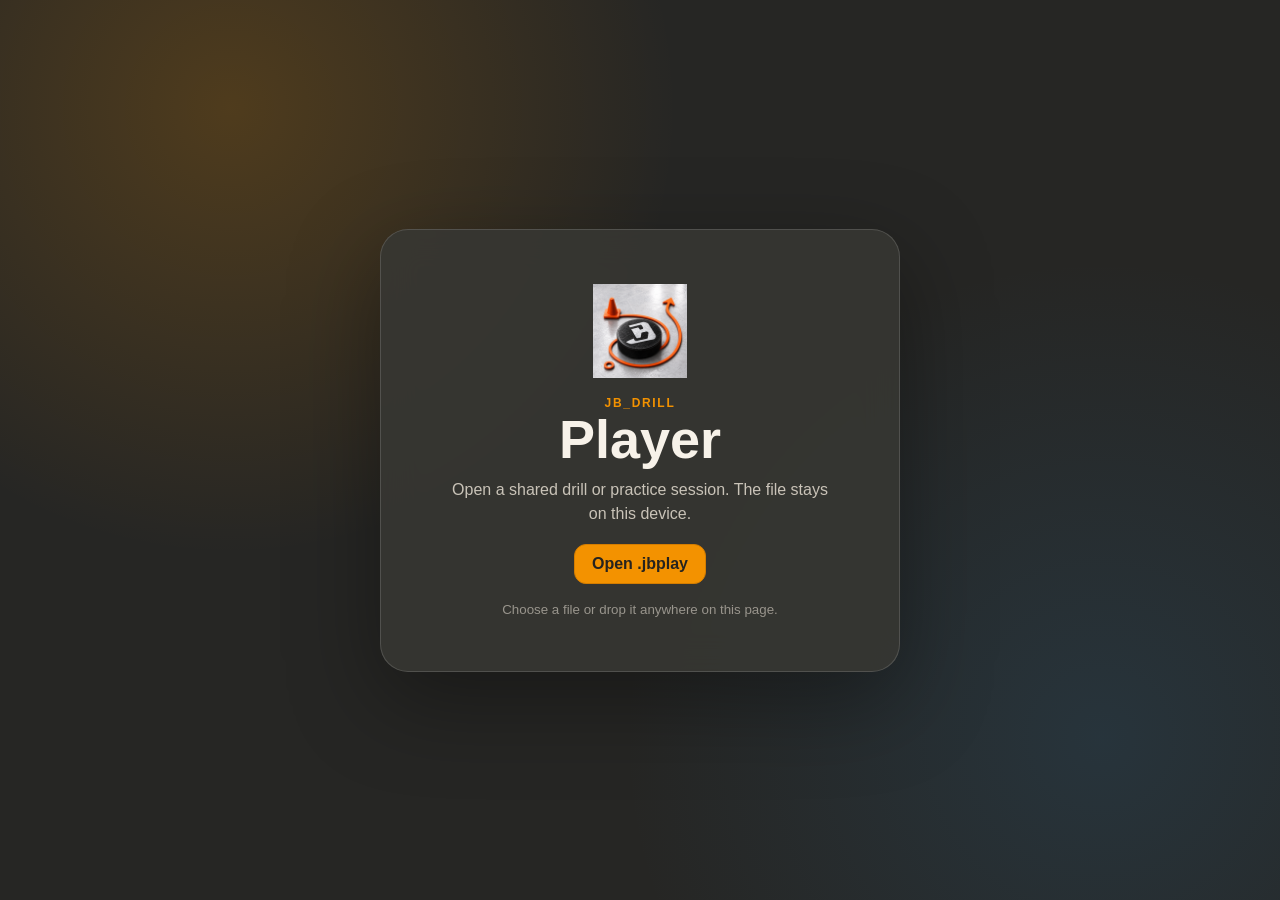
==== index.html @ 3f8ef919 "Set subtle Free watermark opacity" ====
<!doctype html>
<html lang="en" data-runtime="player">
  <head>
    <meta charset="UTF-8" />
    <meta name="viewport" content="width=device-width, initial-scale=1, maximum-scale=1, user-scalable=no, viewport-fit=cover" />
    <meta name="theme-color" content="#dfe7ec" />
    <meta name="mobile-web-app-capable" content="yes" />
    <meta name="apple-mobile-web-app-capable" content="yes" />
    <meta name="apple-mobile-web-app-title" content="JB_Drill Player" />
    <meta name="apple-mobile-web-app-status-bar-style" content="black-translucent" />
    <title>JB_Drill Player</title>
    <link rel="manifest" href="./manifest.webmanifest" />
    <link rel="icon" href="./icons/app-icon-192.png" type="image/png" />
    <link rel="apple-touch-icon" href="./icons/app-icon-192.png" />
    <link rel="stylesheet" href="./styles.css?v=08e4c58b65e4" />
    <link rel="stylesheet" href="./player.css?v=75e7ddfe1ffa" />
  </head>
  <body>
    <section class="player-welcome" id="playerWelcome" aria-labelledby="playerWelcomeTitle" hidden>
      <div class="player-welcome-card" id="playerDropZone">
        <img src="./icons/app-icon-192.png" alt="JB Drill" />
        <div>
          <p class="player-eyebrow">JB_Drill</p>
          <h1 id="playerWelcomeTitle">Player</h1>
          <p>Open a shared drill or practice session. The file stays on this device.</p>
        </div>
        <button class="player-open-button" id="playerWelcomeOpenButton" type="button">Open .jbplay</button>
        <small>Choose a file or drop it anywhere on this page.</small>
      </div>
    </section>
    <header class="player-header" id="playerHeader" hidden>
      <div class="player-brand">
        <img src="./icons/app-icon-192.png" alt="" />
        <span><strong>JB_Drill</strong><small>Player</small></span>
      </div>
      <strong class="player-document-title" id="playerDocumentTitle">No file open</strong>
      <div class="player-header-actions">
        <button id="playerNotesButton" type="button" aria-expanded="false">Notes</button>
        <button class="player-open-button" id="playerOpenButton" type="button">Open .jbplay</button>
      </div>
    </header>
    <input id="playerImportInput" type="file" accept=".jbplay,application/vnd.bybartonek.jbplay,application/json" hidden />
    <main class="app-shell">
      <section class="shelf" aria-label="Tools">
        <div class="shelf-scroll" id="toolSections">
          <div class="tool-group">
            <span class="group-label">Objects</span>
            <button class="tool-button object-tool" type="button" data-object="attacker" aria-label="Player">
              <span class="object-icon attacker-icon"></span>
              <span>Player</span>
            </button>
            <button class="tool-button object-tool" type="button" data-object="defender" aria-label="Defense">
              <span class="object-icon defender-icon"></span>
              <span>Defense</span>
            </button>
            <button class="tool-button object-tool" type="button" data-object="puck" aria-label="Puck">
              <img class="object-icon sandbox-item-art puck-icon" src="./icons/Puck.png" alt="" draggable="false" />
              <span>Puck</span>
            </button>
            <button class="tool-button object-tool" type="button" data-object="cone" aria-label="Pylon">
              <img class="object-icon sandbox-item-art pylon-art" src="./icons/Pylon_Ice.png" alt="" draggable="false" />
              <span>Pylon</span>
            </button>
            <button class="tool-button object-tool" type="button" data-object="goal" aria-label="Net">
              <img class="object-icon sandbox-item-art net-art" src="./icons/Net.png" alt="" draggable="false" />
              <span>Net</span>
            </button>
          </div>

          <div class="tool-divider" aria-hidden="true"></div>

          <div class="tool-group color-group">
            <span class="group-label">Color</span>
            <button class="color-button is-active" type="button" data-color="#e54c5e" style="--swatch:#e54c5e" aria-label="Red"></button>
            <button class="color-button" type="button" data-color="#3b82d0" style="--swatch:#3b82d0" aria-label="Blue"></button>
            <button class="color-button" type="button" data-color="#42a676" style="--swatch:#42a676" aria-label="Green"></button>
            <button class="color-button" type="button" data-color="#20262d" style="--swatch:#20262d" aria-label="Black"></button>
          </div>

          <div class="tool-divider" aria-hidden="true"></div>

          <div class="tool-group">
            <span class="group-label">Drawing</span>
            <button class="tool-button drawing-tool is-active" type="button" data-tool="select">
              <svg class="line-icon" viewBox="0 0 44 22" aria-hidden="true">
                <path d="m12 3 13 12-7 .5-3 5.5z" class="filled-icon" />
              </svg>
              <span>Move</span>
            </button>
            <button class="tool-button drawing-tool" type="button" data-tool="forward">
              <svg class="line-icon" viewBox="0 0 44 22" aria-hidden="true">
                <path d="M3 15C12 4 24 18 36 7" />
                <path d="m32 5 6 1-2 6" />
              </svg>
              <span>Forward</span>
            </button>
            <button class="tool-button drawing-tool" type="button" data-tool="forwardPuck">
              <svg class="line-icon" viewBox="0 0 44 22" aria-hidden="true">
                <path d="M3 12q3-7 6 0t6 0t6 0t6 0t7-2" />
                <path d="m32 7 6 2-3 5" />
              </svg>
              <span>Forward + puck</span>
            </button>
            <button class="tool-button drawing-tool" type="button" data-tool="backward">
              <svg class="line-icon" viewBox="0 0 44 22" aria-hidden="true">
                <path d="M1 11Q6 4 11 11M13 11Q18 4 23 11M25 11Q30 4 35 11" />
                <path d="M6 11Q11 18 16 11M18 11Q23 18 28 11" />
                <path d="m34 7 6 4-6 4" />
              </svg>
              <span>Backward</span>
            </button>
            <button class="tool-button drawing-tool" type="button" data-tool="backwardPuck">
              <svg class="line-icon" viewBox="0 0 44 22" aria-hidden="true">
                <path d="M1 11Q6 4 11 11M13 11Q18 4 23 11M25 11Q30 4 35 11" />
                <path d="M6 11Q11 18 16 11M18 11Q23 18 28 11" />
                <path d="M4 11h29" class="dotted-icon" />
                <path d="m34 7 6 4-6 4" />
              </svg>
              <span>Backward + puck</span>
            </button>
            <button class="tool-button drawing-tool" type="button" data-tool="pass">
              <svg class="line-icon" viewBox="0 0 44 22" aria-hidden="true">
                <path d="M3 11h34" class="dashed-icon" />
                <path d="m34 7 6 4-6 4" />
              </svg>
              <span>Pass</span>
            </button>
            <button class="tool-button drawing-tool" type="button" data-tool="shot">
              <svg class="line-icon" viewBox="0 0 44 22" aria-hidden="true">
                <path d="M3 8h33M3 14h33" />
                <path d="m34 5 7 6-7 6" />
              </svg>
              <span>Shot</span>
            </button>
          </div>

          <div class="tool-divider" aria-hidden="true"></div>

          <div class="tool-group endpoint-group">
            <span class="group-label">Ending</span>
            <button class="endpoint-button is-active" type="button" data-endpoint="arrow">
              <span class="endpoint-arrow">→</span>
              <span>Arrow</span>
            </button>
            <button class="endpoint-button" type="button" data-endpoint="stop">
              <span class="endpoint-stop">ǁ</span>
              <span>Stop</span>
            </button>
          </div>
        </div>
        <div class="section-popover" id="sectionPopover" role="dialog" aria-label="Section tools" hidden></div>
        <div class="shelf-actions" aria-label="History and canvas">
          <div class="persistent-tools" id="persistentTools" aria-label="Colors and editing"></div>
          <span class="shelf-actions-divider" aria-hidden="true"></span>
          <button class="icon-button labeled-icon-button" id="undoButton" type="button" aria-label="Undo" title="Undo (Ctrl+Z)" disabled>
            <svg viewBox="0 0 24 24" aria-hidden="true">
              <path d="M9 8 5 12l4 4M6 12h7a5 5 0 0 1 5 5" />
            </svg>
            <span>Undo</span>
          </button>
          <button class="icon-button labeled-icon-button" id="redoButton" type="button" aria-label="Redo" title="Redo (Ctrl+Shift+Z)" disabled>
            <svg viewBox="0 0 24 24" aria-hidden="true">
              <path d="m15 8 4 4-4 4m3-4h-7a5 5 0 0 0-5 5" />
            </svg>
            <span>Redo</span>
          </button>
          <button class="icon-button labeled-icon-button" id="documentButton" type="button" aria-label="File" title="File">
            <svg viewBox="0 0 24 24" aria-hidden="true">
              <path d="M7 3h7l4 4v14H7zM14 3v5h5M10 12h5m-2-2 2 2-2 2M15 17h-5m2-2-2 2 2 2" />
            </svg>
            <span>File</span>
          </button>
          <button class="icon-button labeled-icon-button clear-button" id="clearButton" type="button" aria-label="Clear canvas" title="Clear canvas" disabled>
            <svg viewBox="0 0 24 24" aria-hidden="true">
              <path d="M5 7h14M9 7V5h6v2m-8 0 1 12h8l1-12M10 10v6m4-6v6" />
            </svg>
            <span>Clear</span>
          </button>
        </div>
      </section>

      <section class="sheet-bar" id="sheetBar" aria-label="Drill sheets">
        <button class="sheet-menu-button" id="sheetMenuButton" type="button" aria-expanded="false">
          <span class="sheet-document-label" data-sheet-document-label>Untitled</span>
          <span class="sheet-layout-label" data-sheet-layout-label>Full rink</span>
          <svg viewBox="0 0 16 16" aria-hidden="true"><path d="m4 6 4 4 4-4" /></svg>
        </button>
        <nav class="sheet-tabs" id="sheetTabs" aria-label="Drill sheets"></nav>
        <button class="sheet-add-button" id="sheetAddButton" type="button" aria-label="Add drill sheet" title="Add drill sheet">+</button>
        <button class="sheet-roster-button" id="sheetRosterButton" type="button" aria-label="Insert roster" title="Insert roster" aria-expanded="false" hidden>
          <svg viewBox="0 0 24 24" aria-hidden="true"><path d="M8 11a3 3 0 1 0 0-6 3 3 0 0 0 0 6Zm8-1a2.5 2.5 0 1 0 0-5 2.5 2.5 0 0 0 0 5ZM3 19v-2.5C3 14.6 5.2 13 8 13s5 1.6 5 3.5V19Zm10.5 0v-2c0-1.2-.5-2.3-1.5-3.2 1-.5 2.4-.8 4-.8 2.8 0 5 1.5 5 3.4V19Z" /></svg>
          <span>Roster</span>
        </button>
        <button class="sheet-notes-button" id="sheetNotesButton" type="button" aria-label="Notes" title="Notes" aria-expanded="false">
          <svg viewBox="0 0 24 24" aria-hidden="true"><path d="M6 3h9l4 4v14H6zM15 3v5h4M9 12h7M9 16h5" /></svg>
          <span>Notes</span>
        </button>
        <button class="sheet-tags-button" id="sheetTagsButton" type="button" aria-label="Drill tags" title="Drill tags" aria-expanded="false">
          <svg viewBox="0 0 24 24" aria-hidden="true"><path d="M4 5h8l8 8-7 7-8-8zM8 9h.01" /></svg>
          <span data-sheet-tags-summary>Tags</span>
        </button>
        <button class="sheet-library-button" id="sheetLibraryButton" type="button" aria-label="Drill Library" title="Drill Library">
          <svg viewBox="0 0 24 24" aria-hidden="true"><path d="M4 5.5A3.5 3.5 0 0 1 7.5 2H11v17H7.5A3.5 3.5 0 0 0 4 22zM20 5.5A3.5 3.5 0 0 0 16.5 2H13v17h3.5A3.5 3.5 0 0 1 20 22z" /></svg>
          <span>Library</span>
        </button>
        <div class="sheet-roster-popover" id="sheetRosterPopover" hidden>
          <header>
            <strong>Insert roster</strong>
            <button type="button" data-roster-popover-action="close" aria-label="Close roster list">×</button>
          </header>
          <div class="sheet-roster-list" id="sheetRosterList"></div>
        </div>
        <div class="sheet-tags-popover" id="sheetTagsPopover" hidden>
          <header>
            <strong>Drill tags</strong>
            <button type="button" data-tags-action="close" aria-label="Close tags">×</button>
          </header>
          <section>
            <span>Age levels</span>
            <div class="tag-chip-grid" id="sheetAgeTags"></div>
          </section>
          <section>
            <span>Categories</span>
            <div class="tag-chip-grid" id="sheetCategoryTags"></div>
          </section>
          <footer>
            <button type="button" data-tags-action="clear">Clear</button>
            <button type="button" data-tags-action="library">Find in Library</button>
            <button class="is-primary" type="button" data-tags-action="close">Done</button>
          </footer>
        </div>
        <div class="sheet-menu" id="sheetMenu" hidden>
          <div class="sheet-menu-panel" data-sheet-menu-panel="manage">
            <button class="context-help-button sheet-menu-help" type="button" data-help-topic="interface/session-drill-menu" aria-label="Help for Session and drill menu" title="Help">?</button>
            <label class="sheet-menu-field">
              <span>File</span>
              <input class="document-name-input" id="documentNameInput" type="text" maxlength="80" placeholder="File name" aria-label="File name" autocomplete="off" spellcheck="false" />
            </label>
            <label class="sheet-menu-field">
              <span>Sheet</span>
              <input class="sheet-name-input" id="sheetNameInput" type="text" maxlength="60" placeholder="Drill name" aria-label="Drill name" autocomplete="off" spellcheck="false" />
            </label>
            <div class="sheet-menu-section-label">Background</div>
            <div class="sheet-layout-choices" data-current-sheet-layout-choices>
              <button type="button" data-current-sheet-view="full">Full rink</button>
              <button type="button" data-current-sheet-view="half">Half rink</button>
              <button type="button" data-current-sheet-view="third">Zone</button>
            </div>
            <div class="sheet-transfer-actions" aria-label="Copy or paste drill sheet">
              <button id="sheetCopyButton" type="button" title="Copy current drill">
                <svg viewBox="0 0 24 24" aria-hidden="true"><path d="M9 8h10v11H9zM5 16H4V5h10v1" /></svg>
                <span>Copy drill</span>
              </button>
              <button id="sheetPasteButton" type="button" title="Paste as a new drill">
                <svg viewBox="0 0 24 24" aria-hidden="true"><path d="M9 5h6M10 4h4v3h-4zM7 6H5v15h14V6h-2M9 12h6M12 9v6" /></svg>
                <span>Paste drill</span>
              </button>
            </div>
            <button class="sheet-delete-button" id="sheetDeleteButton" type="button" aria-label="Delete current sheet">
              <svg viewBox="0 0 24 24" aria-hidden="true"><path d="M5 7h14M9 7V5h6v2m-8 0 1 12h8l1-12M10 10v6m4-6v6" /></svg>
              <span>Delete sheet</span>
            </button>
          </div>
          <div class="sheet-menu-panel" data-sheet-menu-panel="create" hidden>
            <div class="sheet-create-title">New sheet</div>
            <label class="sheet-menu-field">
              <span>Name</span>
              <input class="sheet-name-input" id="newSheetNameInput" type="text" maxlength="60" placeholder="Drill name" aria-label="New sheet name" autocomplete="off" spellcheck="false" />
            </label>
            <div class="sheet-menu-section-label">Choose background</div>
            <div class="sheet-layout-choices">
              <button type="button" data-create-sheet-view="full">Full rink</button>
              <button type="button" data-create-sheet-view="half">Half rink</button>
              <button type="button" data-create-sheet-view="third">Zone</button>
            </div>
          </div>
        </div>
      </section>

      <section class="workspace">
        <svg
          id="rink"
          class="rink"
          viewBox="0 0 1200 640"
          preserveAspectRatio="xMidYMid meet"
          role="application"
          aria-label="Hockey rink drawing canvas"
        >
          <defs>
            <clipPath id="rinkClip">
              <rect x="40" y="40" width="1120" height="560" rx="128.8" />
            </clipPath>
            <pattern id="centerLinePattern" width="14" height="14" patternUnits="userSpaceOnUse">
              <rect width="7" height="14" fill="#dc4855" />
            </pattern>
            <mask
              id="licenseWatermarkTileMask"
              x="0"
              y="0"
              width="224"
              height="224"
              maskUnits="userSpaceOnUse"
              style="mask-type: alpha"
            >
              <image
                href="./icons/watermark.png"
                x="0"
                y="0"
                width="224"
                height="224"
                preserveAspectRatio="xMidYMid meet"
              />
            </mask>
            <pattern
              id="licenseWatermarkPattern"
              x="40"
              y="40"
              width="224"
              height="224"
              patternUnits="userSpaceOnUse"
            >
              <rect
                class="player-license-watermark-tint"
                x="0"
                y="0"
                width="224"
                height="224"
                fill="rgb(20, 20, 20)"
                opacity="0.25"
                mask="url(#licenseWatermarkTileMask)"
              />
            </pattern>
            <filter id="objectShadow" x="-40%" y="-40%" width="180%" height="180%">
              <feDropShadow dx="0" dy="2" stdDeviation="2.5" flood-color="#17212b" flood-opacity=".2" />
            </filter>
          </defs>

          <g id="sceneRoot">
            <g id="rinkLayer" aria-hidden="true">
              <rect class="ice-fill" x="40" y="40" width="1120" height="560" rx="128.8" />
              <g clip-path="url(#rinkClip)">
                <rect class="ice-fill" x="40" y="40" width="1120" height="560" />
                <g class="rink-markings">
                <rect x="597.2" y="40" width="5.6" height="560" fill="url(#centerLinePattern)" opacity=".9" />
                <rect x="457.2" y="40" width="5.6" height="560" fill="#4e9bd3" opacity=".92" />
                <rect x="737.2" y="40" width="5.6" height="560" fill="#4e9bd3" opacity=".92" />
                <line x1="101.6" y1="40" x2="101.6" y2="600" class="goal-line" />
                <line x1="1098.4" y1="40" x2="1098.4" y2="600" class="goal-line" />

                <circle cx="600" cy="320" r="84" class="faceoff-circle center-circle" />
                <circle cx="600" cy="320" r="5.6" class="faceoff-dot" />

                <g class="end-zone-marks">
                  <circle cx="213.6" cy="175.1" r="84" class="faceoff-circle" />
                  <circle cx="213.6" cy="464.9" r="84" class="faceoff-circle" />
                  <circle cx="986.4" cy="175.1" r="84" class="faceoff-circle" />
                  <circle cx="986.4" cy="464.9" r="84" class="faceoff-circle" />
                  <circle cx="213.6" cy="175.1" r="5.6" class="faceoff-dot" />
                  <circle cx="213.6" cy="464.9" r="5.6" class="faceoff-dot" />
                  <circle cx="986.4" cy="175.1" r="5.6" class="faceoff-dot" />
                  <circle cx="986.4" cy="464.9" r="5.6" class="faceoff-dot" />
                  <circle cx="488" cy="175.1" r="5.6" class="neutral-dot" />
                  <circle cx="488" cy="464.9" r="5.6" class="neutral-dot" />
                  <circle cx="712" cy="175.1" r="5.6" class="neutral-dot" />
                  <circle cx="712" cy="464.9" r="5.6" class="neutral-dot" />
                </g>
                <path d="M101.6 286.4A33.6 33.6 0 0 1 101.6 353.6Z" class="crease" />
                <path d="M1098.4 286.4A33.6 33.6 0 0 0 1098.4 353.6Z" class="crease" />
                </g>
              </g>
              <rect class="boards" x="40" y="40" width="1120" height="560" rx="128.8" />
            </g>

            <g id="paintLayer"></g>
            <g id="strokeLayer"></g>
            <g id="tacticsFormationLayer"></g>
            <g id="objectLayer"></g>
            <g id="tacticsActorLayer"></g>
            <g id="automationLayer"></g>
            <g id="playbackLayer"></g>
            <g id="previewLayer"></g>
            <g id="paintPreviewLayer"></g>
            <g id="brushCursorLayer"></g>
            <g
              class="player-license-watermark"
              id="playerLicenseWatermark"
              clip-path="url(#rinkClip)"
              aria-hidden="true"
              hidden
            >
              <rect
                class="player-license-watermark-tiles"
                x="40"
                y="40"
                width="1120"
                height="560"
                rx="128.8"
              />
              <rect class="boards" x="40" y="40" width="1120" height="560" rx="128.8" />
            </g>
          </g>
        </svg>

        <button class="player-mobile-start" id="playerMobileStartButton" type="button" hidden>
          <svg viewBox="0 0 24 24" aria-hidden="true">
            <path d="M8 5v14l11-7z" />
          </svg>
          <span id="playerMobileStartLabel">Play full screen</span>
        </button>
        <div class="player-mobile-actions" id="playerMobileActions" hidden>
          <button class="player-mobile-landscape-only" id="playerMobileDrillsButton" type="button" aria-label="Drills" aria-expanded="false">
            <svg viewBox="0 0 24 24" aria-hidden="true"><path d="M5 5h14M5 12h14M5 19h14" /></svg>
            <span>Drills</span>
          </button>
          <button id="playerMobileNotesButton" type="button" aria-label="Notes" aria-expanded="false">
            <svg viewBox="0 0 24 24" aria-hidden="true"><path d="M6 3h12v18H6zM9 8h6M9 12h6M9 16h4" /></svg>
            <span>Notes</span>
          </button>
          <button class="player-mobile-landscape-only player-mobile-play-button" id="playerMobilePlayButton" type="button" aria-label="Play">
            <svg viewBox="0 0 24 24" aria-hidden="true">
              <path class="player-mobile-play-icon" d="M8 5v14l11-7z" />
              <path class="player-mobile-pause-icon" d="M7 5h4v14H7zM14 5h4v14h-4z" />
            </svg>
            <span id="playerMobilePlayLabel">Play</span>
          </button>
          <button class="player-mobile-landscape-only player-mobile-loop-button" id="playerMobileLoopButton" type="button" aria-label="Loop mode: Once" aria-pressed="false">
            <svg viewBox="0 0 24 24" aria-hidden="true"><path d="M18 7H7a4 4 0 0 0-4 4v1M6 4 3 7l3 3M6 17h11a4 4 0 0 0 4-4v-1M18 20l3-3-3-3" /></svg>
            <span>Loop mode</span>
            <strong id="playerMobileLoopValue">Once</strong>
          </button>
          <button id="playerMobileFullscreenButton" type="button" aria-label="Enter full screen">
            <svg viewBox="0 0 24 24" aria-hidden="true"><path d="M4 9V4h5M15 4h5v5M20 15v5h-5M9 20H4v-5" /></svg>
            <span>Fullscreen</span>
          </button>
        </div>

        <div class="floating-controls">
          <nav class="layout-switch" aria-label="Rink layout">
            <button class="layout-button is-active" type="button" data-view="full">Full</button>
            <button class="layout-button" type="button" data-view="half">Half</button>
            <button class="layout-button" type="button" data-view="third">Zone</button>
          </nav>
          <input
            class="document-name-input"
            id="legacyDocumentNameInput"
            type="text"
            maxlength="80"
            placeholder="File name"
            aria-label="File name"
            autocomplete="off"
            spellcheck="false"
          />
        </div>
        <div class="canvas-hint" id="canvasHint">
          Drag an object onto the ice or choose a curve type.
        </div>
        <aside class="notes-panel" id="notesPanel" aria-label="Drill notes" hidden>
          <header>
            <strong>Notes</strong>
            <button class="notes-close-button" id="notesCloseButton" type="button" aria-label="Close notes">×</button>
          </header>
          <div class="notes-toolbar">
            <button class="notes-bold-button" id="notesBoldButton" type="button" aria-pressed="false" title="Bold"><strong>B</strong></button>
            <label>
              <span>Size</span>
              <input id="notesSizeRange" type="range" min="12" max="28" step="1" value="16" />
              <output id="notesSizeOutput">16</output>
            </label>
          </div>
          <section class="notes-equipment" id="notesEquipment" aria-label="Equipment required">
            <span>Equipment</span>
            <div id="notesEquipmentItems">No equipment</div>
          </section>
          <div
            id="notesText"
            contenteditable="true"
            role="textbox"
            aria-multiline="true"
            data-placeholder="Instructions, duration, setup…"
            spellcheck="true"
          ></div>
        </aside>
        <div class="tactics-label-editor" id="tacticsLabelEditor" hidden>
          <input
            id="tacticsLabelInput"
            type="text"
            maxlength="24"
            autocomplete="off"
            spellcheck="false"
            aria-label="Player label"
            placeholder="Label"
          />
        </div>
        <div class="tactics-dock" id="tacticsDock" aria-label="Tactical timeline" hidden>
          <button class="tactics-play-button" id="tacticsPlayButton" type="button" aria-label="Play tactics">
            <svg viewBox="0 0 24 24" aria-hidden="true"><path class="tactics-play-icon" d="M8 5v14l11-7z" /><path class="tactics-pause-icon" d="M7 5h4v14H7zM14 5h4v14h-4z" /></svg>
          </button>
          <button class="tactics-formation-button is-active" id="tacticsFormationButton" type="button" aria-pressed="true" title="Show formations">
            <svg viewBox="0 0 24 24" aria-hidden="true"><path d="m5 18 3-12 11 4-2 9z" /></svg>
          </button>
          <button class="tactics-key-nav-button" id="tacticsPrevKeyButton" type="button" aria-label="Previous keyframe" title="Previous keyframe">‹</button>
          <button class="tactics-key-nav-button" id="tacticsNextKeyButton" type="button" aria-label="Next keyframe" title="Next keyframe">›</button>
          <div class="tactics-timeline">
            <input id="tacticsRange" type="range" min="0" max="10" step="0.01" value="0" aria-label="Tactical time" />
            <div class="tactics-key-ticks" id="tacticsKeyTicks"></div>
          </div>
          <div class="tactics-time" id="tacticsTime">
            <output id="tacticsCurrentTime">0.0</output>
            <span>/</span>
            <input id="tacticsDurationInput" type="number" min="0.5" max="300" step="0.5" value="10.0" aria-label="Animation duration in seconds" />
            <span>s</span>
          </div>
        </div>
        <div class="playback-dock" id="playbackDock" aria-label="Timeline" hidden>
          <button class="playback-play-button" id="playbackPlayButton" type="button" aria-label="Play">
            <svg viewBox="0 0 24 24" aria-hidden="true">
              <path class="playback-play-icon" d="M8 5v14l11-7z" />
              <path class="playback-pause-icon" d="M7 5h4v14H7zM14 5h4v14h-4z" />
            </svg>
          </button>
          <button
            class="playback-symmetry-button"
            id="playbackSymmetryButton"
            type="button"
            aria-label="Symmetric second phase"
            title="Symmetric second phase"
          >
            <svg viewBox="0 0 24 24" aria-hidden="true">
              <path d="M3 7h14M14 4l3 3-3 3M21 17H7M10 14l-3 3 3 3" />
            </svg>
          </button>
          <button class="playback-speed-button" id="playbackSpeedButton" type="button" aria-label="Global speed">
            <small>Speed</small>
            <strong data-playback-speed>100%</strong>
          </button>
          <div class="playback-speed-menu" id="playbackSpeedMenu" hidden>
            <label for="playbackSpeedRange">Global Speed</label>
            <output data-playback-speed-output>100%</output>
            <input id="playbackSpeedRange" type="range" min="1" max="500" step="1" value="100" aria-label="Global speed percent" />
          </div>
          <button class="playback-collapse-button" id="playbackCollapseButton" type="button" aria-label="Collapse timeline" title="Collapse timeline">
            <svg viewBox="0 0 20 20" aria-hidden="true"><path d="m5 12 5-5 5 5" /></svg>
          </button>
          <div class="playback-timeline">
            <div class="playback-blocks" id="playbackBlocks"></div>
            <input
              class="playback-range"
              id="playbackRange"
              type="range"
              min="0"
              max="1"
              step="0.001"
              value="0"
              aria-label="Playback time"
            />
          </div>
          <output class="playback-time" id="playbackTime">0.0 / 0.0 s</output>
        </div>
        <output class="playback-section-hud" id="playbackSectionHud" hidden>
          <span><small>Speed</small><strong data-section-speed>50</strong></span>
          <span><small>Wait</small><strong data-section-wait>0.0 s</strong></span>
        </output>
      </section>
    </main>

    <div class="drag-ghost" id="dragGhost" aria-hidden="true"></div>
    <div class="curve-delete-choice" id="curveDeleteChoice" hidden>
      <button type="button" data-delete-scope="segment">Segment</button>
      <button type="button" data-delete-scope="event">Entire event</button>
    </div>
    <div class="clear-menu" id="clearMenu" role="menu" aria-label="Clear" hidden>
      <button type="button" role="menuitem" data-clear-scope="all">Clear All</button>
      <button type="button" role="menuitem" data-clear-scope="selected">Clear Selected</button>
      <button type="button" role="menuitem" data-clear-scope="curves">Clear Curves</button>
      <button type="button" role="menuitem" data-clear-scope="items">Clear Items</button>
      <button type="button" role="menuitem" data-clear-scope="paint">Clear Paint</button>
    </div>
    <div class="clear-menu document-menu" id="documentMenu" role="menu" aria-label="File" hidden>
      <button type="button" role="menuitem" data-document-action="new">New</button>
      <button type="button" role="menuitem" data-document-action="import">Open</button>
      <button type="button" role="menuitem" data-document-action="export">Save</button>
      <button type="button" role="menuitem" data-document-action="play">Share <small>JB_Play Link</small></button>
      <div class="document-menu-divider" aria-hidden="true"></div>
      <div class="document-export-menu">
        <button class="document-submenu-trigger" type="button" role="menuitem" data-document-action="export-menu" aria-expanded="false">
          <span>Export</span><span aria-hidden="true">›</span>
        </button>
        <div class="document-export-options" role="menu" aria-label="Export formats" hidden>
          <button type="button" role="menuitem" data-document-action="pdf">PDF</button>
          <button type="button" role="menuitem" data-document-action="video">MP4</button>
          <button type="button" role="menuitem" data-document-action="play-file">JB_Play</button>
        </div>
      </div>
      <div class="document-file-list" id="documentFileList" hidden></div>
      <div class="document-menu-divider" aria-hidden="true"></div>
      <button class="document-settings-action" type="button" role="menuitem" data-document-action="settings">Settings</button>
      <button type="button" role="menuitem" data-document-action="help">Help</button>
    </div>
    <section class="settings-dialog-backdrop" id="settingsDialog" role="dialog" aria-modal="true" aria-labelledby="settingsDialogTitle" hidden>
      <div class="settings-dialog-card">
        <header class="settings-dialog-header">
          <div>
            <strong id="settingsDialogTitle">Settings</strong>
            <span>App-wide preferences</span>
          </div>
          <div class="dialog-header-actions">
            <button class="context-help-button" type="button" data-help-topic="fundamentals/workspace-and-exports" aria-label="Settings Help" title="Help">?</button>
            <button class="dialog-close-button" type="button" data-settings-action="close" aria-label="Close Settings">×</button>
          </div>
        </header>
        <div class="settings-dialog-content">
          <details class="settings-section" data-settings-section="appearance" data-settings-default="open" open>
            <summary class="settings-section-heading settings-section-summary">
              <div>
                <strong>Appearance</strong>
                <span>Theme and player color palette</span>
              </div>
            </summary>
            <div class="settings-section-body">
              <div class="settings-theme-control" id="settingsThemeControl" role="radiogroup" aria-label="Appearance theme">
                <label><input type="radio" name="appearance-theme" value="system" /><span>System</span></label>
                <label><input type="radio" name="appearance-theme" value="light" /><span>Light</span></label>
                <label><input type="radio" name="appearance-theme" value="dark" /><span>Dark</span></label>
              </div>
              <div class="settings-section-heading settings-section-subheading">
                <div>
                  <strong>Color palette</strong>
                  <span>Each drill stores the slot ID, not this color value</span>
                </div>
                <button class="settings-reset-button" type="button" data-settings-action="reset-colors">Reset</button>
              </div>
              <div class="settings-palette" id="settingsPalette"></div>
            </div>
          </details>
          <details class="settings-section" data-settings-section="messages" data-settings-default="closed">
            <summary class="settings-section-heading settings-section-summary">
              <div>
                <strong>Messages</strong>
                <span>Notification display duration</span>
              </div>
            </summary>
            <div class="settings-section-body">
              <label class="settings-message-duration">
                <span>Visibility timeout</span>
                <input id="settingsMessageDuration" type="range" min="1000" max="10000" step="500" value="2000" />
                <output id="settingsMessageDurationValue">2000 ms</output>
              </label>
              <small class="settings-control-hint">How long confirmation and error messages remain visible.</small>
            </div>
          </details>
          <details class="settings-section" data-settings-section="storage" data-settings-default="open" open>
            <summary class="settings-section-heading settings-section-summary">
              <div>
                <strong>Storage</strong>
                <span>Local folder or Google Drive</span>
              </div>
            </summary>
            <div class="settings-section-body settings-storage-body">
              <div class="document-storage-status" id="documentStorageStatus" data-state="local">
                <span class="document-storage-dot" aria-hidden="true"></span>
                <span><small>Storage</small><strong data-storage-label>Local</strong></span>
              </div>
              <button class="settings-storage-button" id="settingsStorageButton" type="button">Choose folder</button>
            </div>
          </details>
          <details class="settings-section" data-settings-section="rosters" data-settings-default="closed">
            <summary class="settings-section-heading settings-section-summary">
              <div>
                <strong>Rosters</strong>
                <span>Teams available in Tactics mode</span>
              </div>
            </summary>
            <div class="settings-section-body settings-rosters-body">
              <div class="settings-section-actions settings-rosters-actions">
                <button class="settings-storage-button" type="button" data-settings-action="add-roster">+ Team</button>
              </div>
              <div class="settings-rosters" id="settingsRosters"></div>
            </div>
          </details>
          <details class="settings-section" data-settings-section="export-identity" data-settings-default="closed">
            <summary class="settings-section-heading settings-section-summary">
              <div>
                <strong>Export identity</strong>
                <span>Club logo used in PDF and video headers</span>
              </div>
            </summary>
            <div class="settings-section-body">
              <div class="settings-section-actions">
                <button class="settings-reset-button" type="button" data-settings-action="reset-banner">Reset</button>
              </div>
              <div class="settings-banner-editor" id="settingsBannerEditor">
                <canvas class="settings-banner-preview" id="settingsBannerPreview" width="842" height="192" aria-label="Export header logo preview"></canvas>
                <div class="settings-banner-controls">
                  <button class="settings-storage-button" type="button" data-settings-action="upload-banner">Load logo</button>
                  <label class="settings-banner-slider">
                    <span>Crop zoom</span>
                    <input id="settingsBannerZoom" type="range" min="100" max="300" step="1" value="100" />
                    <output id="settingsBannerZoomValue">100%</output>
                  </label>
                  <label class="settings-banner-slider">
                    <span>Mask width</span>
                    <input id="settingsBannerWidth" type="range" min="40" max="180" step="1" value="85" />
                    <output id="settingsBannerWidthValue">85%</output>
                  </label>
                  <label class="settings-banner-slider">
                    <span>Roundness</span>
                    <input id="settingsBannerRoundness" type="range" min="0" max="50" step="1" value="12" />
                    <output id="settingsBannerRoundnessValue">12%</output>
                  </label>
                </div>
                <small>The mask stays fixed. Zoom and drag only transform the logo beneath it.</small>
              </div>
              <input id="settingsBannerInput" type="file" accept="image/png,image/jpeg,image/webp" hidden />
            </div>
          </details>
        </div>
      </div>
    </section>
    <input id="documentImportInput" type="file" accept=".jbdrill,application/json" hidden />
    <div class="export-sheet-dialog-backdrop" id="exportSheetDialog" role="dialog" aria-modal="true" aria-labelledby="exportSheetDialogTitle" hidden>
      <div class="export-sheet-dialog-card">
        <div class="export-sheet-dialog-header">
          <strong id="exportSheetDialogTitle">Export</strong>
          <button type="button" data-export-sheet-action="cancel" aria-label="Close">×</button>
        </div>
        <div class="export-sheet-dialog-tools">
          <button type="button" data-export-sheet-action="all">All</button>
          <button type="button" data-export-sheet-action="none">None</button>
        </div>
        <fieldset class="export-pdf-content" id="exportPdfContent" hidden>
          <legend>PDF content</legend>
          <div class="export-pdf-content-options">
            <label>
              <input type="radio" name="export-pdf-content" value="drill" checked />
              <span><strong>Drill layout</strong><small>Static Edit mode layout</small></span>
            </label>
            <label>
              <input type="radio" name="export-pdf-content" value="tactics" />
              <span><strong>Tactics snapshot</strong><small>Labels, roster and tactical positions</small></span>
            </label>
          </div>
          <p id="exportPdfContentHint"></p>
        </fieldset>
        <div class="export-sheet-dialog-list" id="exportSheetDialogList"></div>
        <div class="export-sheet-dialog-footer">
          <button type="button" data-export-sheet-action="cancel">Cancel</button>
          <button class="is-primary" type="button" data-export-sheet-action="confirm">Export</button>
        </div>
      </div>
    </div>
    <section class="drill-library" id="drillLibrary" role="dialog" aria-modal="true" aria-labelledby="drillLibraryTitle" hidden>
      <div class="drill-library-card">
        <header class="drill-library-header">
          <div>
            <strong id="drillLibraryTitle">Drill Library</strong>
            <span id="drillLibraryStatus">Loading drills…</span>
          </div>
          <div class="dialog-header-actions">
            <button class="context-help-button" type="button" data-help-topic="interface/drill-resources" aria-label="Drill Library Help" title="Help">?</button>
            <button class="dialog-close-button" type="button" data-library-action="close" aria-label="Close Drill Library">×</button>
          </div>
        </header>
        <div class="drill-library-license-notice" id="drillLibraryLicenseNotice" role="note" hidden>
          Free plan: only Included drills are available, and only the first two selected drills that fit will be added to the session.
        </div>
        <div class="drill-library-filters">
          <div class="drill-library-filter-stack">
            <section>
              <span>Only Included Example Drills</span>
              <div class="tag-chip-grid">
                <button
                  class="tag-chip"
                  id="libraryIncludedTag"
                  type="button"
                  data-library-filter="included"
                  aria-pressed="false"
                >Included</button>
              </div>
            </section>
            <section>
              <span>Age levels</span>
              <div class="tag-chip-grid" id="libraryAgeTags"></div>
            </section>
          </div>
          <section>
            <span>Categories</span>
            <div class="tag-chip-grid" id="libraryCategoryTags"></div>
          </section>
          <button class="drill-library-clear" type="button" data-library-action="clear-filters">Clear filters</button>
        </div>
        <div class="drill-library-content">
          <aside class="drill-library-results" id="drillLibraryResults" aria-label="Matching drills"></aside>
          <article class="drill-library-preview">
            <div class="drill-library-preview-heading">
              <div>
                <strong id="drillLibraryPreviewName">Select a drill</strong>
                <span id="drillLibraryPreviewSource"></span>
              </div>
              <nav>
                <button type="button" data-library-action="previous" title="Previous drill">‹</button>
                <button type="button" data-library-action="next" title="Next drill">›</button>
              </nav>
            </div>
            <div class="drill-library-canvas-wrap">
              <canvas id="drillLibraryCanvas" width="1200" height="720"></canvas>
              <div class="drill-library-empty" id="drillLibraryEmpty">No matching drills</div>
            </div>
            <div class="drill-library-preview-tags" id="drillLibraryPreviewTags"></div>
            <div class="drill-library-preview-notes" id="drillLibraryPreviewNotes"></div>
          </article>
        </div>
        <footer class="drill-library-footer">
          <span id="drillLibrarySelectionStatus"></span>
          <div class="drill-library-footer-actions">
            <button type="button" data-library-action="toggle-selection" aria-pressed="false">Select Drill</button>
            <button class="is-primary" type="button" data-library-action="add">Add to Session</button>
          </div>
        </footer>
        <div class="drill-library-loading" id="drillLibraryLoading" role="status" aria-live="polite" hidden>
          <span class="drill-library-loading-spinner" aria-hidden="true"></span>
          <strong id="drillLibraryLoadingText">Loading data…</strong>
          <small>The library will open as soon as the drills are ready.</small>
        </div>
      </div>
    </section>
    <section class="help-dialog" id="helpDialog" role="dialog" aria-modal="true" aria-labelledby="helpDialogTitle" hidden>
      <header class="help-dialog-header">
        <div>
          <img src="./icons/app-icon-192.png" alt="" />
          <span><strong id="helpDialogTitle">Help</strong><small>JB_Drill User Guide</small></span>
        </div>
        <button type="button" data-help-action="close" aria-label="Close Help">×</button>
      </header>
      <iframe id="helpFrame" title="JB_Drill Help"></iframe>
    </section>
    <div class="toast" id="toast" role="status" aria-live="polite"></div>

    <script src="./icons/rink-image-data.js"></script>
    <script src="./icons/finesse-shapes.js"></script>
    <script src="./licensing/config.js?v=e728f297cb0b"></script>
    <script src="./licensing/core.js?v=198dc0e27ed3"></script>
    <script src="./licensing/runtime.js?v=7e7e2992735a"></script>
    <script src="./app.js?v=3b0ee3d9bf77"></script>
  </body>
</html>
---- styles.css ----
:root {
  color-scheme: light;
  font-family:
    Inter, ui-sans-serif, -apple-system, BlinkMacSystemFont, "Segoe UI",
    sans-serif;
  --ink: #292724;
  --muted: #756f66;
  --line: #d9d3c9;
  --panel: rgba(255, 253, 248, .97);
  --panel-solid: #fffdf8;
  --panel-soft: #f3efe7;
  --panel-raised: #ffffff;
  --app-background: #e6e2da;
  --workspace-background: #dedbd3;
  --workspace-highlight: rgba(255, 253, 248, .88);
  --accent: #e78600;
  --accent-strong: #c97200;
  --accent-soft: #fff0d7;
  --control-bg: #fffdf8;
  --control-bg-hover: #eee8dd;
  --control-bg-pressed: #e5ded2;
  --control-border: #c9c1b5;
  --control-text: #292724;
  --control-muted: #756f66;
  --control-disabled-bg: #eeeae2;
  --control-disabled-text: #aaa398;
  --sandbox-control: #f7f3eb;
  --sandbox-control-hover: #ebe4d8;
  --sandbox-border: #c8c0b4;
  --sandbox-text: #393531;
  --sandbox-muted: #756f66;
  --sandbox-active-bg: #f3cd91;
  --sandbox-active-text: #b86100;
  --sandbox-active-accent: var(--accent);
  --sandbox-player-stroke: #1c63c1;
  --sandbox-player-fill: #c6d8f0;
  --sandbox-player-ink: #0d356a;
  --swatch-outline: #292724;
  --shadow-color: 31 37 41;
  --shelf-height: 66px;
  --sheet-bar-height: 44px;
}

:root[data-theme="dark"] {
  color-scheme: dark;
  --ink: #f4f0e8;
  --muted: #bdb7ab;
  --line: #5e5b54;
  --panel: rgba(39, 39, 37, .98);
  --panel-solid: #272725;
  --panel-soft: #34332f;
  --panel-raised: #403f3a;
  --app-background: #353430;
  --workspace-background: #474641;
  --workspace-highlight: rgba(105, 101, 91, .36);
  --accent: #f39200;
  --accent-strong: #ffad2b;
  --accent-soft: #4b3b26;
  --control-bg: #403f3a;
  --control-bg-hover: #504e47;
  --control-bg-pressed: #5a574f;
  --control-border: #6c685f;
  --control-text: #f4f0e8;
  --control-muted: #bdb7ab;
  --control-disabled-bg: #302f2c;
  --control-disabled-text: #77736b;
  --sandbox-control: #4a4842;
  --sandbox-control-hover: #5a5750;
  --sandbox-border: #6d685f;
  --sandbox-text: #d4cec3;
  --sandbox-muted: #a39d92;
  --sandbox-active-bg: #71583a;
  --sandbox-active-text: #ffc86c;
  --sandbox-active-accent: var(--accent);
  --sandbox-player-stroke: #174d8d;
  --sandbox-player-fill: #829ab9;
  --sandbox-player-ink: #102e54;
  --swatch-outline: #171613;
  --shadow-color: 10 9 7;
}

* {
  box-sizing: border-box;
  -webkit-tap-highlight-color: transparent;
}

html,
body {
  width: 100%;
  height: 100%;
  margin: 0;
  overflow: hidden;
  background: var(--app-background);
  color: var(--ink);
}

button {
  font: inherit;
}

.app-shell {
  display: grid;
  grid-template-rows: var(--shelf-height) var(--sheet-bar-height) 1fr;
  width: 100%;
  height: 100%;
  min-height: 0;
}

.topbar {
  z-index: 4;
  display: grid;
  grid-template-columns: 1fr auto 1fr;
  align-items: center;
  min-width: 0;
  padding:
    env(safe-area-inset-top, 0)
    max(14px, env(safe-area-inset-right, 0px))
    0
    max(14px, env(safe-area-inset-left, 0px));
  border-bottom: 1px solid var(--line);
  background: var(--panel);
}

.brand {
  display: flex;
  align-items: center;
  gap: 7px;
  min-width: 0;
}

.brand-mark {
  display: grid;
  width: 32px;
  height: 32px;
  place-items: center;
  border-radius: 9px;
  background: var(--accent);
  color: #211b12;
  font-size: 13px;
  font-weight: 800;
  letter-spacing: -.02em;
}

.brand-name {
  font-weight: 760;
  letter-spacing: -.02em;
}

.build-label {
  color: #89939d;
  font-size: 11px;
  font-weight: 650;
  letter-spacing: .03em;
}

.layout-switch {
  display: flex;
  gap: 2px;
  padding: 3px;
  border-radius: 12px;
  background: #edf1f4;
}

.layout-button {
  min-width: 68px;
  min-height: 36px;
  padding: 0 13px;
  border: 0;
  border-radius: 9px;
  background: transparent;
  color: #65717d;
  cursor: pointer;
  font-size: 13px;
  font-weight: 700;
}

.layout-button.is-active {
  background: white;
  color: #184b72;
  box-shadow: 0 1px 4px rgb(22 35 48 / 12%);
}

.history-actions {
  display: flex;
  justify-content: flex-end;
  gap: 5px;
}

.icon-button {
  display: grid;
  width: 40px;
  height: 40px;
  place-items: center;
  border: 0;
  border-radius: 10px;
  background: transparent;
  color: #384551;
  cursor: pointer;
}

.icon-button:hover:not(:disabled),
.icon-button:active:not(:disabled) {
  background: #edf2f6;
}

.icon-button:disabled {
  color: #b8c0c7;
  cursor: default;
}

.icon-button svg {
  width: 23px;
  fill: none;
  stroke: currentColor;
  stroke-linecap: round;
  stroke-linejoin: round;
  stroke-width: 1.8;
}

.shelf {
  position: relative;
  z-index: 7;
  display: flex;
  min-width: 0;
  border-bottom: 1px solid var(--line);
  background: var(--panel);
  box-shadow: 0 4px 14px rgb(var(--shadow-color) / 7%);
}

.shelf-scroll {
  display: flex;
  flex: 1 1 auto;
  align-items: stretch;
  gap: 0;
  width: auto;
  min-width: 0;
  height: 100%;
  padding: 5px 8px 5px max(8px, env(safe-area-inset-left, 0px));
  overflow-x: auto;
  overscroll-behavior-x: contain;
  scrollbar-width: none;
}

.shelf-scroll::-webkit-scrollbar {
  display: none;
}

.shelf-scroll.is-middle-panning,
.shelf-scroll.is-middle-panning * {
  cursor: grabbing !important;
  user-select: none;
}

#rink.is-middle-rotating,
#rink.is-middle-rotating * {
  cursor: ns-resize !important;
}

#rink.is-middle-tangent-adjusting,
#rink.is-middle-tangent-adjusting * {
  cursor: move !important;
}

#rink.is-middle-brush-adjusting,
#rink.is-middle-brush-adjusting * {
  cursor: move !important;
}

.shelf-actions {
  z-index: 1;
  display: flex;
  flex: 0 0 auto;
  align-items: center;
  gap: 1px;
  height: 100%;
  padding: 0 max(6px, env(safe-area-inset-right, 0px)) 0 5px;
  border-left: 1px solid var(--line);
  background: var(--panel);
  box-shadow: -8px 0 14px var(--panel);
}

.persistent-tools {
  display: flex;
  flex: 0 0 auto;
  align-items: center;
  gap: 4px;
  height: 100%;
}

.persistent-section {
  display: flex;
  align-items: center;
  height: 100%;
}

.persistent-section-items {
  display: flex;
  align-items: center;
  gap: 3px;
}

.persistent-section[data-persistent-section="colors"] .persistent-section-items {
  gap: 7px;
  padding-inline: 6px;
}

.persistent-section[data-persistent-section="edit"] {
  position: relative;
  padding-left: 2px;
}

.edit-tool-trigger {
  display: grid;
  grid-template-columns: 29px 12px;
  grid-template-rows: 28px 12px;
  min-width: 58px;
  height: 48px;
  align-items: center;
  justify-content: center;
  gap: 0 2px;
  padding: 2px 7px 2px 6px;
  border: 1px solid transparent;
  border-radius: 10px;
  background: transparent;
  color: #53606c;
  cursor: pointer;
  font-size: 10px;
  font-weight: 720;
  touch-action: manipulation;
}

.edit-tool-trigger-icon {
  grid-column: 1;
  grid-row: 1;
}

.edit-tool-trigger-label {
  grid-column: 1 / -1;
  grid-row: 2;
  justify-self: center;
  font-size: 9px;
  line-height: 1;
}

.edit-tool-trigger .edit-tool-chevron {
  grid-column: 2;
  grid-row: 1;
}

.edit-tool-trigger:hover,
.edit-tool-trigger:active,
.edit-tool-dropdown.is-open .edit-tool-trigger {
  background: #edf2f5;
}

.edit-tool-trigger.is-active {
  border-color: #bdd5e8;
  background: var(--accent-soft);
  color: #124f7d;
}

.edit-tool-trigger-icon {
  display: grid;
  place-items: center;
}

.edit-tool-trigger-icon .line-icon {
  width: 29px;
  height: 22px;
}

.edit-tool-chevron {
  width: 12px;
  fill: none;
  stroke: currentColor;
  stroke-linecap: round;
  stroke-linejoin: round;
  stroke-width: 1.8;
  transition: transform 140ms ease;
}

.edit-tool-dropdown.is-open .edit-tool-chevron {
  transform: rotate(180deg);
}

.edit-tool-menu {
  position: absolute;
  z-index: 24;
  top: calc(100% + 7px);
  right: 0;
  display: grid;
  width: 174px;
  padding: 5px;
  border: 1px solid rgb(111 132 148 / 35%);
  border-radius: 12px;
  background: rgba(252, 253, 254, .98);
  box-shadow: 0 10px 28px rgb(26 39 51 / 22%);
  backdrop-filter: blur(10px);
}

.edit-tool-menu[hidden] {
  display: none;
}

.edit-tool-menu .tool-button {
  display: grid;
  grid-template-columns: 38px 1fr;
  grid-template-rows: 1fr;
  width: 100%;
  min-width: 0;
  height: 46px;
  justify-items: start;
  gap: 7px;
  padding: 4px 10px;
  border-radius: 8px;
  font-size: 12px;
  text-align: left;
}

.edit-tool-menu .tool-button .line-icon {
  width: 32px;
  height: 23px;
  justify-self: center;
}

.shelf-actions-divider {
  width: 1px;
  height: 44px;
  flex: 0 0 auto;
  margin: 0 5px 0 7px;
  background: #cfd7de;
}

.shelf-actions .icon-button {
  width: 44px;
  height: 44px;
}

.labeled-icon-button {
  grid-template-rows: 25px 11px;
  align-content: center;
  gap: 1px;
}

.labeled-icon-button svg {
  width: 21px;
  height: 21px;
}

.labeled-icon-button > span {
  color: currentColor;
  font-size: 9px;
  font-weight: 720;
  line-height: 1;
}

.shelf-actions .clear-button:not(:disabled) {
  color: #b9404b;
}

.sheet-bar {
  position: relative;
  z-index: 6;
  display: flex;
  align-items: center;
  gap: 5px;
  min-width: 0;
  padding: 4px max(8px, env(safe-area-inset-right, 0px)) 4px max(8px, env(safe-area-inset-left, 0px));
  border-bottom: 1px solid var(--line);
  background: color-mix(in srgb, var(--panel-solid) 94%, transparent);
  box-shadow: 0 3px 10px rgb(var(--shadow-color) / 6%);
}

.sheet-menu-button {
  display: flex;
  height: 34px;
  max-width: min(320px, 34vw);
  align-items: center;
  gap: 7px;
  padding: 0 9px 0 11px;
  overflow: hidden;
  border: 1px solid #ccd6de;
  border-radius: 9px;
  background: #fff;
  color: #263746;
}

.sheet-menu-button svg {
  width: 15px;
  flex: 0 0 auto;
  fill: none;
  stroke: currentColor;
  stroke-width: 1.8;
  stroke-linecap: round;
  stroke-linejoin: round;
}

.sheet-document-label {
  overflow: hidden;
  font-size: 12px;
  font-weight: 800;
  text-overflow: ellipsis;
  white-space: nowrap;
}

.sheet-layout-label {
  flex: 0 0 auto;
  color: #788793;
  font-size: 10px;
  font-weight: 700;
}

.sheet-tabs {
  display: flex;
  flex: 1 1 auto;
  align-items: center;
  gap: 3px;
  min-width: 0;
  overflow-x: auto;
  overscroll-behavior-x: contain;
  scrollbar-width: none;
  touch-action: pan-y;
}

.sheet-tabs::-webkit-scrollbar { display: none; }

.sheet-tab {
  display: inline-flex;
  align-items: center;
  justify-content: center;
  gap: 6px;
  min-width: 68px;
  height: 32px;
  flex: 0 0 auto;
  padding: 0 12px;
  overflow: hidden;
  border: 0;
  border-radius: 8px;
  background: transparent;
  color: #657581;
  font-size: 11px;
  font-weight: 750;
  user-select: none;
  white-space: nowrap;
}

.sheet-tab-label {
  min-width: 0;
  overflow: hidden;
  text-overflow: ellipsis;
  white-space: nowrap;
}

.sheet-tab-delete {
  display: grid;
  width: 18px;
  height: 18px;
  flex: 0 0 18px;
  place-items: center;
  margin-right: -6px;
  border-radius: 50%;
  color: #657581;
  font-size: 16px;
  font-weight: 700;
  line-height: 1;
  touch-action: manipulation;
}

.sheet-tab-delete:hover {
  background: rgb(194 66 58 / 12%);
  color: #b83f38;
}

.sheet-tab.is-reordering {
  position: relative;
  z-index: 2;
  background: #fff;
  color: #145c8b;
  box-shadow: 0 5px 14px rgb(31 74 103 / 22%), inset 0 0 0 1px rgb(40 123 179 / 24%);
  cursor: grabbing;
  opacity: 0.92;
  transform: scale(1.025);
}

.sheet-tabs.is-reordering,
.sheet-tabs.is-reordering .sheet-tab {
  cursor: grabbing;
}

.sheet-tab.is-active {
  background: #dfeef8;
  color: #145c8b;
  box-shadow: inset 0 0 0 1px rgb(40 123 179 / 18%);
}

.sheet-tab-name-input {
  width: 124px;
  min-width: 92px;
  padding-inline: 10px;
  border: 1px solid #e99218;
  outline: 0;
  background: #fff;
  color: #26343e;
  cursor: text;
  text-overflow: clip;
  user-select: text;
}

.sheet-tab-name-input:focus {
  border-color: #e58a0b;
  box-shadow: 0 0 0 2px rgb(229 138 11 / 20%);
}

.sheet-add-button {
  width: 34px;
  height: 34px;
  flex: 0 0 auto;
  padding: 0;
  border: 1px solid #c9d4dc;
  border-radius: 9px;
  background: #fff;
  color: #266b99;
  font-size: 23px;
  font-weight: 500;
  line-height: 1;
}

.sheet-notes-button,
.sheet-tags-button,
.sheet-library-button,
.sheet-roster-button {
  display: flex;
  height: 34px;
  flex: 0 0 auto;
  align-items: center;
  gap: 5px;
  padding: 0 9px;
  border: 1px solid #c9d4dc;
  border-radius: 9px;
  background: #fff;
  color: #536674;
  font-size: 11px;
  font-weight: 750;
}

.sheet-notes-button svg,
.sheet-tags-button svg,
.sheet-library-button svg,
.sheet-roster-button svg {
  width: 17px;
  height: 17px;
  fill: none;
  stroke: currentColor;
  stroke-linecap: round;
  stroke-linejoin: round;
  stroke-width: 1.7;
}

.sheet-roster-button[hidden] { display: none; }

.sheet-roster-button.is-active {
  border-color: #8ab6d4;
  background: #dfeef8;
  color: #145c8b;
}

.sheet-notes-button.is-active {
  border-color: #8ab6d4;
  background: #dfeef8;
  color: #145c8b;
}

.sheet-tags-button.has-tags {
  border-color: #9bbfc2;
  background: #e2f1f0;
  color: #23686b;
}

.sheet-tags-button span {
  max-width: 150px;
  overflow: hidden;
  text-overflow: ellipsis;
  white-space: nowrap;
}

.sheet-library-button {
  border-color: #a9c8d9;
  background: #e9f3f8;
  color: #245f80;
}

@media (max-width: 860px) {
  .sheet-library-button span,
  .sheet-roster-button span { display: none; }
  .sheet-library-button,
  .sheet-roster-button { width: 36px; justify-content: center; padding: 0; }
}

.sheet-roster-popover {
  position: absolute;
  z-index: 25;
  top: calc(100% + 5px);
  right: max(8px, env(safe-area-inset-right, 0px));
  display: grid;
  width: min(360px, calc(100vw - 16px));
  max-height: min(520px, calc(100vh - 92px));
  overflow: hidden;
  border: 1px solid #c5d2da;
  border-radius: 14px;
  background: rgb(255 255 255 / 98%);
  box-shadow: 0 14px 42px rgb(31 44 55 / 22%);
  backdrop-filter: blur(12px);
}

.sheet-roster-popover[hidden] { display: none; }

.sheet-roster-popover header {
  display: flex;
  align-items: center;
  justify-content: space-between;
  gap: 8px;
  padding: 10px 12px;
  border-bottom: 1px solid #e0e7eb;
}

.sheet-roster-popover header > button {
  width: 34px;
  height: 34px;
  padding: 0;
  border: 0;
  border-radius: 9px;
  background: #edf3f6;
  color: #536674;
  font-size: 22px;
}

.sheet-roster-list {
  display: grid;
  gap: 6px;
  overflow-y: auto;
  padding: 10px;
}

.sheet-roster-list > button {
  display: grid;
  grid-template-columns: minmax(0, 1fr) auto;
  align-items: center;
  gap: 12px;
  min-height: 48px;
  padding: 8px 12px;
  border: 1px solid #d3dde3;
  border-radius: 10px;
  background: #f8fafb;
  color: #324b5d;
  text-align: left;
}

.sheet-roster-list > button strong { overflow: hidden; text-overflow: ellipsis; }
.sheet-roster-list > button small { color: #71808b; white-space: nowrap; }
.sheet-roster-list > button:hover { border-color: #8ab6d4; background: #eaf4f9; }
.sheet-roster-empty { margin: 0; padding: 20px 14px; color: #71808b; font-size: 12px; text-align: center; }

.sheet-tags-popover {
  position: absolute;
  z-index: 24;
  top: calc(100% + 5px);
  right: max(8px, env(safe-area-inset-right, 0px));
  display: grid;
  width: min(560px, calc(100vw - 16px));
  max-height: min(650px, calc(100vh - 92px));
  overflow: hidden;
  border: 1px solid #c5d2da;
  border-radius: 14px;
  background: rgb(255 255 255 / 98%);
  box-shadow: 0 14px 42px rgb(31 44 55 / 22%);
  backdrop-filter: blur(12px);
}

.sheet-tags-popover[hidden] { display: none; }

.sheet-tags-popover header,
.sheet-tags-popover footer {
  display: flex;
  align-items: center;
  justify-content: space-between;
  gap: 8px;
  padding: 10px 12px;
}

.sheet-tags-popover header { border-bottom: 1px solid #e0e7eb; }
.sheet-tags-popover footer { justify-content: flex-end; border-top: 1px solid #e0e7eb; }
.sheet-tags-popover header > button { width: 34px; height: 34px; padding: 0; border: 0; border-radius: 9px; background: #edf3f6; font-size: 22px; }
.sheet-tags-popover section { display: grid; gap: 7px; padding: 10px 12px; overflow-y: auto; }
.sheet-tags-popover section > span,
.drill-library-filters section > span { color: var(--muted); font-size: 10px; font-weight: 850; letter-spacing: .05em; text-transform: uppercase; }
.sheet-tags-popover footer button { min-height: 38px; padding: 7px 15px; border: 1px solid var(--line); border-radius: 9px; background: var(--panel-raised); color: var(--ink); font-weight: 750; }
.sheet-tags-popover footer button.is-primary { border-color: var(--accent); background: var(--accent); color: #211b12; }

.tag-chip-grid {
  display: flex;
  flex-wrap: wrap;
  gap: 6px;
}

.tag-chip {
  min-height: 34px;
  padding: 5px 10px;
  border: 1px solid #cbd8df;
  border-radius: 999px;
  background: #f5f8fa;
  color: #405665;
  font: 750 11px/1 system-ui, sans-serif;
  white-space: nowrap;
}

.tag-chip.is-selected {
  border-color: #5f9fa4;
  background: #dcefee;
  color: #175d61;
  box-shadow: inset 0 0 0 1px rgb(53 136 141 / 12%);
}

.sheet-menu {
  position: absolute;
  z-index: 20;
  top: calc(100% + 5px);
  left: max(8px, env(safe-area-inset-left, 0px));
  display: grid;
  width: min(350px, calc(100vw - 16px));
  gap: 9px;
  padding: 11px;
  border: 1px solid #cbd5dc;
  border-radius: 13px;
  background: rgb(255 255 255 / 97%);
  box-shadow: 0 12px 34px rgb(31 44 55 / 20%);
  backdrop-filter: blur(12px);
}

.sheet-menu[hidden] { display: none; }

.sheet-menu-panel {
  position: relative;
  display: grid;
  gap: 9px;
}

.sheet-menu-help {
  position: absolute;
  z-index: 2;
  top: -4px;
  right: -4px;
}

.sheet-menu-help + .sheet-menu-field {
  padding-right: 34px;
}

.sheet-menu-panel[hidden] { display: none; }

.sheet-menu-field,
.sheet-current-layout {
  display: grid;
  grid-template-columns: 72px minmax(0, 1fr);
  align-items: center;
  gap: 7px;
  color: #6c7b87;
  font-size: 11px;
  font-weight: 750;
}

.sheet-menu .document-name-input,
.sheet-name-input {
  width: 100%;
  height: 36px;
  padding: 0 10px;
  border: 1px solid #d5dde3;
  border-radius: 8px;
  outline: none;
  background: #f7f9fa;
  color: #263746;
  font: 750 12px/1 system-ui, sans-serif;
}

.sheet-menu-section-label {
  padding-top: 4px;
  border-top: 1px solid #e2e7eb;
  color: #75838e;
  font-size: 10px;
  font-weight: 800;
  letter-spacing: .04em;
  text-transform: uppercase;
}

.sheet-create-title {
  color: #263746;
  font-size: 13px;
  font-weight: 850;
}

.sheet-layout-choices {
  display: grid;
  grid-template-columns: repeat(3, 1fr);
  gap: 6px;
}

.sheet-layout-choices button {
  min-height: 40px;
  border: 1px solid #c9d8e3;
  border-radius: 9px;
  background: #edf5fa;
  color: #245e86;
  font-size: 11px;
  font-weight: 800;
}

.sheet-layout-choices button.is-active {
  border-color: #3987b9;
  background: #d8edf9;
  color: #125d8c;
  box-shadow: inset 0 0 0 1px rgb(40 123 179 / 18%);
}

.sheet-transfer-actions {
  display: grid;
  grid-template-columns: repeat(2, minmax(0, 1fr));
  gap: 6px;
  padding-top: 4px;
  border-top: 1px solid #e2e7eb;
}

.sheet-transfer-actions button {
  display: flex;
  min-height: 38px;
  align-items: center;
  justify-content: center;
  gap: 7px;
  border: 1px solid #c9d8e3;
  border-radius: 9px;
  background: #edf5fa;
  color: #245e86;
  font-size: 11px;
  font-weight: 800;
}

.sheet-transfer-actions button:disabled {
  border-color: #dde3e7;
  background: #f5f7f8;
  color: #aab3ba;
}

.sheet-transfer-actions svg {
  width: 16px;
  height: 16px;
  fill: none;
  stroke: currentColor;
  stroke-width: 1.8;
  stroke-linecap: round;
  stroke-linejoin: round;
}

.sheet-delete-button {
  display: flex;
  min-height: 38px;
  align-items: center;
  justify-content: center;
  gap: 7px;
  margin-top: 2px;
  border: 1px solid #e4c7ca;
  border-radius: 9px;
  background: #fff7f7;
  color: #b9404b;
  font-size: 11px;
  font-weight: 800;
}

.sheet-delete-button svg {
  width: 16px;
  height: 16px;
  fill: none;
  stroke: currentColor;
  stroke-width: 1.8;
  stroke-linecap: round;
  stroke-linejoin: round;
}

.sheet-delete-button:disabled {
  border-color: #dde3e7;
  background: #f5f7f8;
  color: #aab3ba;
}

.tool-group {
  display: flex;
  align-items: center;
  gap: 3px;
  flex: 0 0 auto;
}

.tool-section {
  --section-rgb: 130 145 158;
  --section-opacity: .25;

  position: relative;
  display: flex;
  flex: 0 0 auto;
  align-items: stretch;
  min-width: 0;
  background: rgb(var(--section-rgb) / var(--section-opacity));
  transition: background-color 140ms ease;
}

.tool-section[data-section="players"],
.section-popover[data-section="players"] {
  --section-rgb: 62 156 255;
}

.tool-section[data-section="items"],
.section-popover[data-section="items"] {
  --section-rgb: 178 59 28;
}

.tool-section[data-section="curves"],
.section-popover[data-section="curves"] {
  --section-rgb: 58 184 108;
}

.tool-section[data-section="endings"],
.section-popover[data-section="endings"] {
  --section-rgb: 164 102 224;
}

.tool-section[data-section="techniques"],
.section-popover[data-section="techniques"] {
  --section-rgb: 192 199 0;
}

.tool-section[data-section-state="collapsed"] {
  --section-opacity: .2;
}

.section-items {
  display: flex;
  flex: 0 0 auto;
  align-items: center;
  gap: 3px;
  width: var(--section-items-width, auto);
  max-width: var(--section-items-width, none);
  padding: 0 4px;
  overflow: hidden;
  opacity: 1;
  transform: translateX(0);
  transition:
    width 180ms cubic-bezier(.22, .75, .28, 1),
    max-width 180ms cubic-bezier(.22, .75, .28, 1),
    padding 180ms cubic-bezier(.22, .75, .28, 1),
    opacity 110ms ease 55ms,
    transform 180ms cubic-bezier(.22, .75, .28, 1);
}

.section-subsection {
  display: flex;
  flex: 0 0 auto;
  align-items: center;
  gap: 3px;
}

.section-subsection[data-subsection] {
  margin-left: 4px;
  padding-left: 5px;
  border-left: 1px solid rgb(68 112 124 / 32%);
}

.section-subsection-label {
  display: grid;
  min-width: 42px;
  height: 42px;
  place-items: center;
  padding-inline: 4px;
  color: #41626b;
  font-size: 9px;
  font-weight: 800;
  letter-spacing: .025em;
  text-transform: uppercase;
  white-space: nowrap;
}

.tool-section[data-section="colors"] .section-items {
  gap: 8px;
  padding-inline: 8px;
}

.tool-section[data-section-state="collapsed"] .section-items {
  width: 0;
  max-width: 0;
  padding-inline: 0;
  opacity: 0;
  pointer-events: none;
  transform: translateX(-5px);
  transition-delay: 0ms;
}

.section-summary {
  display: grid;
  grid-template-rows: 28px 14px;
  width: 0;
  min-width: 0;
  max-width: 0;
  height: 54px;
  align-self: center;
  align-items: center;
  justify-items: center;
  padding: 4px 0 3px;
  overflow: hidden;
  border: 0;
  background: transparent;
  color: #40515f;
  cursor: pointer;
  font-size: 10px;
  font-weight: 720;
  line-height: 1;
  touch-action: pan-x;
  white-space: nowrap;
  opacity: 0;
  pointer-events: none;
  transform: translateX(5px);
  transition:
    width 180ms cubic-bezier(.22, .75, .28, 1),
    min-width 180ms cubic-bezier(.22, .75, .28, 1),
    max-width 180ms cubic-bezier(.22, .75, .28, 1),
    padding 180ms cubic-bezier(.22, .75, .28, 1),
    opacity 110ms ease,
    transform 180ms cubic-bezier(.22, .75, .28, 1);
}

.tool-section[data-section-state="collapsed"] .section-summary {
  width: 74px;
  min-width: 74px;
  max-width: 74px;
  padding: 4px 7px 3px;
  opacity: 1;
  pointer-events: auto;
  transform: translateX(0);
  transition-delay: 0ms, 0ms, 0ms, 0ms, 55ms, 0ms;
}

.section-summary:hover,
.section-summary:active {
  background: rgb(255 255 255 / 35%);
}

.section-summary.is-long-pressing {
  background: rgb(255 255 255 / 58%);
  box-shadow: inset 0 0 0 2px rgb(49 93 126 / 35%);
}

.section-summary-icon {
  display: grid;
  width: 44px;
  height: 28px;
  place-items: center;
}

.section-summary-icon > .object-icon {
  transform: scale(.78);
}

.section-summary-icon .line-icon,
.section-summary-icon .endpoint-icon,
.section-summary-icon .technique-icon {
  width: 38px;
}

.section-grip {
  display: grid;
  width: 34px;
  min-width: 34px;
  height: 44px;
  align-self: center;
  place-items: center;
  padding: 0;
  border: 0;
  border-left: 1px solid #dde2e7;
  border-right: 1px solid #cbd4dc;
  background: transparent;
  color: #b2bcc5;
  cursor: pointer;
  touch-action: pan-x;
}

.section-grip:hover,
.section-grip:active {
  background: #edf2f5;
}

.section-grip-arrow {
  width: 0;
  height: 0;
  border-top: 6px solid transparent;
  border-bottom: 6px solid transparent;
  border-left: 8px solid #315d7e;
  transform: rotate(180deg);
  transition: transform 180ms cubic-bezier(.22, .75, .28, 1);
}

.tool-section[data-section-state="collapsed"] .section-grip-arrow {
  transform: rotate(0);
}

@media (prefers-reduced-motion: reduce) {
  .section-items,
  .section-summary,
  .section-grip-arrow {
    transition-duration: 0ms !important;
    transition-delay: 0ms !important;
  }
}

.section-popover {
  --section-rgb: 130 145 158;

  position: absolute;
  z-index: 20;
  top: calc(100% + 7px);
  display: grid;
  grid-template-rows: 18px 58px;
  width: max-content;
  max-width: calc(100vw - 12px);
  padding: 5px 7px 7px;
  overflow: hidden;
  border: 1px solid rgb(var(--section-rgb) / 42%);
  border-radius: 12px;
  background:
    linear-gradient(rgb(var(--section-rgb) / 25%), rgb(var(--section-rgb) / 25%)),
    rgba(252, 253, 254, .98);
  box-shadow: 0 10px 28px rgb(26 39 51 / 22%);
}

.section-popover[hidden] {
  display: none;
}

.section-popover-heading {
  padding: 0 5px;
  color: #52616d;
  font-size: 10px;
  font-weight: 800;
  letter-spacing: .03em;
  text-transform: uppercase;
}

.section-popover-items {
  display: flex;
  min-width: 0;
  align-items: center;
  gap: 3px;
  overflow-x: auto;
  overscroll-behavior-x: contain;
  scrollbar-width: none;
}

.section-popover-items::-webkit-scrollbar {
  display: none;
}

.group-label {
  display: none;
}

.tool-divider {
  width: 1px;
  height: 44px;
  align-self: center;
  flex: 0 0 auto;
  background: #dde2e7;
}

.tool-button {
  display: grid;
  grid-template-rows: 27px 14px;
  min-width: 51px;
  height: 54px;
  align-items: center;
  justify-items: center;
  padding: 4px 5px 3px;
  border: 1px solid transparent;
  border-radius: 9px;
  background: transparent;
  color: #53606c;
  cursor: pointer;
  font-size: 10px;
  font-weight: 650;
  line-height: 1;
  touch-action: none;
  user-select: none;
  white-space: nowrap;
}

.tool-button:hover,
.tool-button:active {
  background: #edf2f5;
}

.tool-button.is-active {
  border-color: #bdd5e8;
  background: var(--accent-soft);
  color: #124f7d;
}

.object-icon {
  position: relative;
  display: block;
}

.sandbox-item-art {
  max-width: none;
  object-fit: contain;
  pointer-events: none;
  user-select: none;
}

.attacker-icon {
  width: 26px;
  height: 26px;
  border: 1.5px solid var(--sandbox-player-stroke, #5f5b54);
  border-radius: 50%;
  background: var(--sandbox-player-fill, #bdb6aa);
}

.defender-icon {
  width: 29px;
  height: 27px;
  background: var(--sandbox-player-stroke, #5f5b54);
  clip-path: polygon(50% 0, 100% 100%, 0 100%);
}

.defender-icon::after {
  position: absolute;
  inset: 2.5px 3px 2px;
  background: var(--sandbox-player-fill, #bdb6aa);
  clip-path: polygon(50% 0, 100% 100%, 0 100%);
  content: "";
}

.puck-icon {
  width: 30px;
  height: 30px;
  object-fit: contain;
  pointer-events: none;
  user-select: none;
}

.pylon-art {
  width: 29px;
  height: 30px;
}

.tire-art {
  width: 34px;
  height: 28px;
}

.stick-on-pylons-art {
  width: 48px;
  height: 28px;
}

.stick-art {
  width: 50px;
  height: 28px;
}

.border-art {
  width: 51px;
  height: 26px;
}

.net-art {
  width: 43px;
  height: 29px;
}

.pucks-art {
  width: 39px;
  height: 29px;
}

.cone-icon {
  width: 26px;
  height: 28px;
  background: #f08a29;
  clip-path: polygon(45% 6%, 58% 6%, 77% 79%, 92% 84%, 92% 96%, 8% 96%, 8% 84%, 25% 79%);
}

.cone-icon::after {
  position: absolute;
  top: 14px;
  right: 6px;
  left: 6px;
  height: 3px;
  border-radius: 2px;
  background: #fff2dd;
  content: "";
}

.goal-icon {
  width: 34px;
  height: 18px;
  fill: none;
}

.goal-icon .goal-frame {
  fill: #e24f58;
}

.role-icon {
  display: grid;
  width: 26px;
  height: 26px;
  place-items: center;
  border: 1.25px solid var(--sandbox-player-stroke, #5f5b54);
  border-radius: 50%;
  background: var(--sandbox-player-fill, #bdb6aa);
  color: var(--sandbox-player-ink, #292724);
  font-size: 14px;
  font-weight: 800;
}

.tire-icon {
  width: 21px;
  height: 21px;
  border: 4px solid #20262d;
  border-radius: 50%;
  background: transparent;
  box-shadow: inset 0 0 0 1px #15191d;
}

.barrier-icon {
  color: #27323b;
  width: 43px;
  height: 26px;
  fill: none;
  stroke: #27323b;
  stroke-linecap: round;
  stroke-linejoin: round;
  stroke-width: 3;
}

.barrier-icon .barrier-support {
  fill: currentColor;
  fill-opacity: .42;
}

.stick-icon {
  color: #27323b;
  width: 48px;
  height: 24px;
  fill: none;
  stroke: #27323b;
  stroke-linecap: round;
  stroke-linejoin: round;
}

.stick-icon .stick-body {
  fill: currentColor;
  fill-opacity: 1;
  stroke: currentColor;
  stroke-width: 7;
}

.stick-icon .stick-tape {
  stroke: #f7f3e8;
  stroke-width: 6;
}

.border-icon {
  width: 47px;
  height: 24px;
  fill: #3f82c4;
  stroke: #245f98;
  stroke-width: 1.5;
}

.pucks-icon {
  width: 34px;
  height: 27px;
  fill: #171b1f;
}

.line-icon {
  width: 42px;
  height: 22px;
  overflow: visible;
  fill: none;
  stroke: currentColor;
  stroke-linecap: round;
  stroke-linejoin: round;
  stroke-width: 1.7;
}

.line-icon .filled-icon {
  fill: currentColor;
  stroke: none;
}

.line-icon .dashed-icon {
  stroke-dasharray: 2 4;
}

.line-icon .dotted-icon {
  stroke-width: 2.2;
  stroke-dasharray: 0 5;
  stroke-linecap: round;
}

.technique-icon {
  width: 42px;
  height: 25px;
  overflow: visible;
  fill: none;
  stroke: currentColor;
  stroke-linecap: round;
  stroke-linejoin: round;
  stroke-width: 2;
}

.technique-icon .filled-icon {
  fill: currentColor;
  stroke: none;
}

.finesse-icon {
  fill: currentColor;
  stroke: none;
}

.deke-finesse-icon {
  width: 46px;
  height: 32px;
  margin-block: -4px;
}

.technique-text-icon {
  display: grid;
  width: 27px;
  height: 27px;
  place-items: center;
  border: 2px solid currentColor;
  border-radius: 50%;
  font-size: 10px;
  font-weight: 850;
}

.color-group {
  align-items: center;
  padding: 0 2px;
}

.color-button {
  width: 28px;
  height: 28px;
  padding: 0;
  border: 3px solid white;
  border-radius: 50%;
  outline: 1px solid #cbd2d8;
  background: var(--swatch);
  cursor: pointer;
  touch-action: none;
  user-select: none;
  -webkit-user-drag: none;
}

.color-button.is-active {
  box-shadow: 0 0 0 3px #bbd8ed;
  outline-color: #4b8dbe;
}

.endpoint-group {
  align-items: center;
}

.endpoint-button {
  display: grid;
  grid-template-rows: 26px 14px;
  min-width: 50px;
  height: 54px;
  align-items: center;
  justify-items: center;
  padding: 3px 5px;
  border: 1px solid transparent;
  border-radius: 11px;
  background: transparent;
  color: #596672;
  cursor: pointer;
  font-size: 10px;
  font-weight: 650;
  touch-action: none;
  user-select: none;
  -webkit-user-drag: none;
}

.endpoint-button.is-active {
  border-color: #c6d7e4;
  background: #edf4f8;
  color: #164d74;
}

.endpoint-arrow {
  font-size: 26px;
  font-weight: 400;
  line-height: 28px;
}

.endpoint-stop {
  font-family: serif;
  font-size: 25px;
  line-height: 28px;
}

.endpoint-icon {
  width: 42px;
  height: 25px;
  overflow: visible;
  fill: none;
  stroke: currentColor;
  stroke-linecap: round;
  stroke-linejoin: round;
  stroke-width: 2;
}

.workspace {
  position: relative;
  display: grid;
  min-width: 0;
  min-height: 0;
  place-items: center;
  overflow: hidden;
  background:
    radial-gradient(circle at 50% 10%, var(--workspace-highlight), transparent 48%),
    var(--workspace-background);
  padding-bottom: env(safe-area-inset-bottom, 0);
}

.player-license-watermark {
  pointer-events: none;
}

.player-license-watermark-tiles {
  fill: url("#licenseWatermarkPattern");
}

.player-license-watermark[hidden] { display: none; }

.floating-controls { display: none !important; }

.workspace.is-playback {
  grid-template-rows: minmax(0, 1fr) auto;
  place-items: stretch center;
}

.workspace.is-playback .rink {
  grid-row: 1;
}

.workspace.is-playback #strokeLayer {
  opacity: .25;
}

.workspace.is-playback .saucer-pass-overflight {
  opacity: .25;
}

.workspace.is-tactics {
  grid-template-rows: minmax(0, 1fr) auto;
  place-items: stretch center;
}

.workspace.is-tactics .rink { grid-row: 1; }

.tactics-label-editor {
  position: absolute;
  z-index: 18;
  width: 148px;
  padding: 5px;
  border: 1px solid rgb(128 153 171 / 72%);
  border-radius: 11px;
  background: rgb(252 254 255 / 97%);
  box-shadow: 0 8px 24px rgb(28 48 62 / 24%);
  transform: translate(-50%, -100%);
}

.tactics-label-editor[hidden] { display: none; }

.tactics-label-editor input {
  width: 100%;
  min-width: 0;
  height: 32px;
  padding: 0 9px;
  border: 1px solid #bdd4e4;
  border-radius: 7px;
  outline: none;
  background: #fff;
  color: #263a49;
  font: 750 14px/1.2 Inter, "Segoe UI", sans-serif;
  text-align: center;
}

.tactics-label-editor input:focus {
  border-color: #2d87bd;
  box-shadow: 0 0 0 3px rgb(45 135 189 / 15%);
}

.tactics-player-label rect {
  fill: rgb(252 254 255 / 92%);
  stroke-width: 1.5;
}

.tactics-player-label text {
  font-family: Inter, "Segoe UI", sans-serif;
  font-size: 12px;
  font-weight: 850;
  text-anchor: middle;
  dominant-baseline: middle;
}

.notes-panel {
  position: absolute;
  z-index: 12;
  top: 12px;
  right: max(12px, env(safe-area-inset-right, 0px));
  display: grid;
  width: min(360px, calc(100% - 24px));
  max-height: calc(100% - 24px);
  grid-template-rows: auto auto auto minmax(120px, 1fr);
  overflow: hidden;
  border: 1px solid rgb(161 177 189 / 75%);
  border-radius: 14px;
  background: rgb(252 253 254 / 96%);
  box-shadow: 0 14px 38px rgb(31 45 56 / 20%);
  backdrop-filter: blur(12px);
}

.notes-panel[hidden] { display: none; }

.notes-panel header {
  display: flex;
  min-height: 42px;
  align-items: center;
  justify-content: space-between;
  padding: 0 8px 0 14px;
  border-bottom: 1px solid #e0e6ea;
}

.notes-close-button,
.notes-bold-button {
  display: grid;
  width: 32px;
  height: 32px;
  place-items: center;
  padding: 0;
  border: 0;
  border-radius: 8px;
  background: transparent;
  color: #52616d;
}

.notes-bold-button[aria-pressed="true"] {
  background: #dfeef8;
  color: #145c8b;
}

.notes-toolbar {
  display: flex;
  min-height: 42px;
  align-items: center;
  gap: 10px;
  padding: 5px 10px;
  border-bottom: 1px solid #e5eaee;
}

.notes-toolbar label {
  display: flex;
  flex: 1 1 auto;
  align-items: center;
  gap: 7px;
  color: #687986;
  font-size: 11px;
  font-weight: 700;
}

.notes-toolbar input { flex: 1 1 auto; min-width: 80px; }
.notes-toolbar output { width: 23px; text-align: right; }

.notes-equipment {
  display: grid;
  gap: 5px;
  padding: 9px 12px 10px;
  border-bottom: 1px solid #e5eaee;
  background: #f2f6f8;
}

.notes-equipment > span {
  color: #6a7c88;
  font-size: 9px;
  font-weight: 850;
  letter-spacing: .07em;
  text-transform: uppercase;
}

.notes-equipment > div {
  display: flex;
  flex-wrap: wrap;
  gap: 5px;
  color: #637681;
  font-size: 11px;
  line-height: 1.25;
}

.notes-equipment-item {
  padding: 4px 7px;
  border: 1px solid #d3dfe5;
  border-radius: 999px;
  background: #fff;
  color: #314d5e;
  font-weight: 750;
}

#notesText {
  min-height: 170px;
  max-height: min(42vh, 430px);
  overflow: auto;
  padding: 14px;
  border: 0;
  outline: 0;
  background: transparent;
  color: #24323d;
  font-family: inherit;
  font-size: 16px;
  font-weight: 400;
  line-height: 1.45;
  white-space: pre-wrap;
  word-break: break-word;
}

#notesText:empty::before {
  color: #8a99a4;
  content: attr(data-placeholder);
  pointer-events: none;
}

:root[data-theme="dark"] .notes-equipment {
  border-color: var(--line);
  background: var(--panel-soft);
}

:root[data-theme="dark"] .notes-equipment > span,
:root[data-theme="dark"] .notes-equipment > div {
  color: var(--muted);
}

:root[data-theme="dark"] .notes-equipment-item {
  border-color: var(--control-border);
  background: var(--control-bg);
  color: var(--ink);
}

:root[data-theme="dark"] #notesText {
  background: var(--panel);
  color: var(--ink);
  caret-color: var(--accent);
}

:root[data-theme="dark"] #notesText:empty::before {
  color: var(--muted);
}

.tactics-dock {
  position: relative;
  z-index: 7;
  display: grid;
  grid-template-columns: 44px 44px 32px 32px minmax(140px, 1fr) 116px;
  align-items: center;
  width: 100%;
  min-height: 58px;
  gap: 5px;
  padding: 0 12px;
  border-top: 1px solid rgba(171, 184, 194, .82);
  background: rgba(248, 251, 253, .96);
  box-shadow: 0 -5px 18px rgb(31 45 56 / 10%);
}

.tactics-dock[hidden] { display: none; }

.tactics-play-button,
.tactics-formation-button,
.tactics-key-nav-button {
  display: grid;
  width: 36px;
  height: 36px;
  place-items: center;
  padding: 0;
  border: 1px solid #bdd5e8;
  border-radius: 10px;
  background: #eaf3fa;
  color: #145b88;
}

.tactics-key-nav-button {
  width: 30px;
  height: 38px;
  border-radius: 9px;
  font: 800 24px/1 Arial, sans-serif;
}

.tactics-key-nav-button:disabled { opacity: .28; }

.tactics-play-button { border-radius: 50%; }
.tactics-play-button svg,
.tactics-formation-button svg { width: 20px; height: 20px; fill: currentColor; stroke: currentColor; stroke-width: 1.6; }
.tactics-formation-button svg { fill: color-mix(in srgb, currentColor 22%, transparent); }
.tactics-formation-button:not(.is-active) { opacity: .45; }
.tactics-pause-icon { display: none; }
.tactics-dock.is-playing .tactics-play-icon { display: none; }
.tactics-dock.is-playing .tactics-pause-icon { display: block; }

.tactics-timeline { position: relative; display: grid; height: 58px; align-items: center; min-width: 0; }
.tactics-timeline input { position: relative; z-index: 2; width: 100%; margin: 0; }
.tactics-key-ticks { position: absolute; z-index: 3; inset: 0 8px; overflow: hidden; pointer-events: none; }
.tactics-key-tick {
  position: absolute;
  top: 0;
  bottom: 0;
  width: 16px;
  border: 2px solid rgb(255 255 255 / 92%);
  border-radius: 7px;
  transform: translateX(-50%);
  background: color-mix(in srgb, var(--tactics-key-color, #2e80b8) 82%, #fff 18%);
  box-shadow: 0 2px 6px rgb(24 54 75 / 28%);
}

.tactics-key-tick.is-active { pointer-events: auto; cursor: ew-resize; }
.tactics-key-tick.is-muted { z-index: -1; width: 6px; opacity: .2; filter: saturate(.35); }
.tactics-time {
  display: flex;
  align-items: center;
  justify-content: flex-end;
  gap: 4px;
  color: #5b6c78;
  font-size: 12px;
  font-weight: 750;
  white-space: nowrap;
}

.tactics-time input {
  width: 54px;
  padding: 4px 3px;
  border: 1px solid transparent;
  border-radius: 7px;
  background: transparent;
  color: inherit;
  font: inherit;
  text-align: right;
}

.tactics-time input:hover,
.tactics-time input:focus {
  border-color: #b8d4e8;
  outline: none;
  background: #fff;
  color: #174c70;
}

.tactics-formation {
  cursor: grab;
  pointer-events: all;
  stroke-width: 2.2;
  vector-effect: non-scaling-stroke;
}

.tactics-formation-line { stroke-width: 20; stroke-linecap: round; }
.tactics-formation-fill { stroke-linejoin: round; }
.tactics-formation.is-selected { stroke-width: 3.5; }

.rink {
  display: block;
  width: 100%;
  height: 100%;
  min-width: 0;
  min-height: 0;
  overflow: hidden;
  cursor: crosshair;
  filter: drop-shadow(0 12px 25px rgb(24 37 48 / 13%));
  touch-action: none;
  user-select: none;
}

/* Updating children of a filtered root SVG forces Android WebView to
   re-rasterize the entire rink on every playback frame. The moving tokens
   keep their own lightweight shadows, so this large surface filter is not
   useful while animating. */
.workspace.is-playback .rink {
  filter: none;
}

.rink[data-view="half"] {
  clip-path: inset(0 8px 0 0);
}

.rink[data-tool="select"] {
  cursor: default;
}

.rink[data-tool="clone"] {
  cursor: copy;
}

.rink[data-tool="paint"] {
  cursor: crosshair;
}

.ice-fill {
  fill: #edf2f5;
}

.rink-markings {
  opacity: .25;
}

.boards {
  fill: none;
  stroke: #1f2930;
  stroke-width: 7;
}

.goal-line {
  stroke: #df5360;
  stroke-width: 4;
}

.faceoff-circle {
  fill: none;
  stroke: #dc4b57;
  stroke-width: 3;
}

.center-circle {
  stroke: #4a9bd4;
}

.faceoff-dot {
  fill: #da3645;
}

.neutral-dot {
  fill: #d63b49;
}

.crease {
  fill: rgba(89, 176, 224, .17);
  stroke: #4b9ed4;
  stroke-width: 3;
}

.rink-goal {
  fill: rgba(226, 75, 85, .04);
  stroke: #e24b55;
  stroke-width: 4;
}

.scene-stroke {
  fill: none;
  stroke-linecap: round;
  stroke-linejoin: round;
}

.scene-stroke-group {
  pointer-events: visiblePainted;
}

.scene-stroke-group.is-selected .scene-stroke:not(.hit-target) {
  filter: drop-shadow(0 0 2px rgba(22, 116, 185, .75));
}

.scene-stroke.hit-target {
  opacity: 0;
  pointer-events: stroke;
  stroke: #000;
}

.scene-stroke.preview {
  opacity: .62;
}

.curve-controls {
  pointer-events: all;
}

.curve-handle {
  cursor: grab;
  opacity: .25;
  pointer-events: all;
  filter: drop-shadow(0 1px 2px rgb(24 39 52 / 28%));
  touch-action: none;
}

.curve-handle.is-selected {
  opacity: .5;
}

.curve-handle:active {
  cursor: grabbing;
}

.scene-object {
  cursor: grab;
  filter: url(#objectShadow);
  touch-action: none;
}

.scene-object:active {
  cursor: grabbing;
}

.stamp-placement-preview {
  opacity: 0.72;
  filter: none;
  pointer-events: none;
}

.scene-object .selection-ring {
  display: none;
  fill: none;
  stroke: var(--accent);
  stroke-dasharray: 5 4;
  stroke-width: 2.5;
}

.scene-object.is-selected .selection-ring {
  display: block;
}

.scene-object.is-connect-pending .selection-ring {
  display: block;
  stroke: #0f8f72;
  stroke-dasharray: none;
  stroke-width: 4;
  filter: drop-shadow(0 0 4px rgb(15 143 114 / 55%));
}

.connect-link {
  fill: none;
  stroke-width: 3;
  stroke-dasharray: 8 6;
  opacity: .42;
  pointer-events: none;
}

.connect-link.is-pending {
  stroke: #0f8f72;
  stroke-width: 4;
  stroke-dasharray: none;
  opacity: .78;
  filter: drop-shadow(0 0 4px rgb(15 143 114 / 35%));
}

.brush-cursor {
  filter: drop-shadow(0 1px 2px rgb(20 32 42 / 22%));
}

.brush-cursor-label {
  font-family: system-ui, -apple-system, "Segoe UI", sans-serif;
  font-weight: 800;
}

.paint-reset-button {
  position: fixed;
  z-index: 40;
  min-width: 76px;
  min-height: 42px;
  padding: 8px 14px;
  border: 1px solid #b9c8d3;
  border-radius: 12px;
  background: rgba(255, 255, 255, .97);
  color: #23445f;
  box-shadow: 0 8px 24px rgb(23 39 52 / 20%);
  font: inherit;
  font-weight: 750;
  touch-action: manipulation;
}

.paint-reset-button:active {
  background: #e8f2f8;
}

.clear-menu {
  position: fixed;
  z-index: 42;
  display: grid;
  min-width: 154px;
  padding: 5px;
  border: 1px solid #b9c8d3;
  border-radius: 12px;
  background: rgba(255, 255, 255, .98);
  box-shadow: 0 9px 26px rgb(23 39 52 / 22%);
}

.clear-menu[hidden] {
  display: none;
}

.clear-menu button {
  min-height: 40px;
  padding: 7px 13px;
  border: 0;
  border-radius: 8px;
  background: transparent;
  color: #334b5d;
  font: inherit;
  font-weight: 700;
  text-align: left;
  touch-action: manipulation;
}

.clear-menu button:active {
  background: #edf3f7;
}

.clear-menu button:first-child {
  color: #b9404b;
}

.document-menu button:first-child {
  color: #334b5d;
}

.document-menu {
  width: min(310px, calc(100vw - 16px));
}

.document-menu .document-settings-action {
  border-radius: 8px;
}

.document-menu button small {
  margin-left: 5px;
  color: var(--muted);
  font-size: 10px;
  font-weight: 650;
}

.document-menu-divider {
  height: 1px;
  margin: 4px 6px;
  background: var(--line);
}

.document-export-menu {
  display: grid;
}

.document-submenu-trigger {
  display: flex;
  align-items: center;
  justify-content: space-between;
}

.document-submenu-trigger[aria-expanded="true"] {
  background: var(--control-bg-hover);
}

.document-export-options {
  display: grid;
  margin: 0 5px 4px 14px;
  padding-left: 7px;
  border-left: 2px solid var(--accent);
}

.document-export-options[hidden] {
  display: none;
}

.document-export-options button {
  min-height: 34px;
}

.settings-dialog-backdrop {
  position: fixed;
  z-index: 96;
  inset: 0;
  display: grid;
  place-items: center;
  padding: 12px;
  background: rgb(20 34 45 / 30%);
  backdrop-filter: blur(4px);
}

.settings-dialog-backdrop[hidden] {
  display: none;
}

.settings-dialog-card {
  display: grid;
  grid-template-rows: auto minmax(0, 1fr);
  width: min(620px, calc(100vw - 24px));
  height: min(760px, calc(100vh - 24px));
  height: min(760px, calc(100dvh - 24px));
  max-height: min(760px, calc(100vh - 24px));
  min-height: 0;
  overflow: hidden;
  border: 1px solid #b9c8d3;
  border-radius: 18px;
  background: rgb(255 255 255 / 98%);
  box-shadow: 0 22px 72px rgb(20 34 45 / 30%);
}

.settings-dialog-header {
  display: flex;
  align-items: center;
  justify-content: space-between;
  gap: 16px;
  padding: 15px 18px;
  border-bottom: 1px solid #dce5eb;
}

.settings-dialog-header > div,
.settings-section-heading > div {
  display: grid;
  gap: 3px;
}

.settings-dialog-header strong {
  color: var(--ink);
  font-size: 18px;
}

.settings-dialog-header span,
.settings-section-heading span {
  color: #71808b;
  font-size: 12px;
}

.dialog-header-actions {
  display: flex !important;
  grid-auto-flow: column;
  align-items: center;
  gap: 7px !important;
}

.context-help-button,
.dialog-close-button {
  width: 38px;
  height: 38px;
  padding: 0;
  border: 0;
  border-radius: 11px;
  background: #edf3f7;
  color: #526672;
  cursor: pointer;
  font-size: 18px;
  font-weight: 800;
  line-height: 1;
}

.dialog-close-button {
  font-size: 25px;
}

.context-help-button:hover,
.dialog-close-button:hover {
  background: var(--accent-soft);
  color: var(--accent-strong);
}

.settings-dialog-content {
  display: grid;
  align-content: start;
  gap: 14px;
  min-height: 0;
  overflow-x: hidden;
  overflow-y: auto;
  overscroll-behavior: contain;
  padding: 16px;
  scrollbar-gutter: stable;
  touch-action: pan-y;
  -webkit-overflow-scrolling: touch;
}

.settings-section {
  display: block;
  overflow: clip;
  border: 1px solid #d8e1e7;
  border-radius: 14px;
  background: #f8fafb;
}

.settings-section-heading {
  display: flex;
  align-items: center;
  justify-content: space-between;
  gap: 14px;
}

.settings-section-summary {
  position: relative;
  min-height: 68px;
  padding: 14px 48px 14px 15px;
  cursor: pointer;
  list-style: none;
  user-select: none;
  -webkit-tap-highlight-color: transparent;
}

.settings-section-summary::-webkit-details-marker {
  display: none;
}

.settings-section-summary::after {
  position: absolute;
  top: 50%;
  right: 19px;
  width: 9px;
  height: 9px;
  border-right: 2px solid currentColor;
  border-bottom: 2px solid currentColor;
  color: var(--muted);
  content: "";
  transform: translateY(-68%) rotate(45deg);
  transition: transform 150ms ease;
}

.settings-section[open] > .settings-section-summary::after {
  transform: translateY(-30%) rotate(225deg);
}

.settings-section-summary:hover {
  background: rgb(var(--shadow-color) / 4%);
}

.settings-section-summary:focus-visible {
  outline: 2px solid var(--accent);
  outline-offset: -3px;
}

.settings-section-body {
  display: grid;
  gap: 13px;
  padding: 15px;
  border-top: 1px solid #d8e1e7;
}

.settings-section-subheading {
  padding-top: 2px;
}

.settings-section-actions {
  display: flex;
  justify-content: flex-end;
}

.settings-message-duration {
  display: grid;
  grid-template-columns: auto minmax(120px, 1fr) 76px;
  align-items: center;
  gap: 12px;
  color: var(--ink);
  font-size: 13px;
  font-weight: 750;
}

.settings-message-duration input {
  width: 100%;
  accent-color: var(--accent);
}

.settings-message-duration output {
  color: var(--ink);
  font-variant-numeric: tabular-nums;
  text-align: right;
}

.settings-control-hint {
  color: var(--muted);
  font-size: 12px;
}

.settings-rosters-body { gap: 10px; }
.settings-rosters-actions { justify-content: flex-start; }

.settings-rosters {
  display: grid;
  gap: 10px;
}

.settings-roster-card {
  display: grid;
  gap: 9px;
  padding: 11px;
  border: 1px solid #d2dde4;
  border-radius: 12px;
  background: #fff;
}

.settings-roster-header {
  display: grid;
  grid-template-columns: minmax(0, 1fr) auto auto;
  gap: 7px;
}

.settings-roster-header input,
.settings-roster-row input,
.settings-roster-row select {
  min-width: 0;
  height: 38px;
  padding: 7px 9px;
  border: 1px solid #c8d5dd;
  border-radius: 9px;
  background: #fff;
  color: #263f52;
  font: inherit;
}

.settings-roster-header input { font-weight: 800; }

.settings-roster-icon-button {
  width: 38px;
  height: 38px;
  padding: 0;
  border: 1px solid #c8d5dd;
  border-radius: 9px;
  background: #f4f7f9;
  color: #526672;
  font-size: 19px;
  font-weight: 750;
}

.settings-roster-icon-button.is-danger { color: #aa3441; }

.settings-roster-column-headings,
.settings-roster-row {
  display: grid;
  grid-template-columns: minmax(120px, 1fr) 82px 72px 38px;
  gap: 7px;
  align-items: center;
}

.settings-roster-column-headings {
  padding: 0 2px;
  color: #71808b;
  font-size: 10px;
  font-weight: 850;
  letter-spacing: .04em;
  text-transform: uppercase;
}

.settings-roster-empty {
  margin: 0;
  padding: 12px;
  border: 1px dashed #c8d5dd;
  border-radius: 10px;
  color: #71808b;
  font-size: 12px;
  font-style: italic;
  text-align: center;
}

:root[data-theme="dark"] .sheet-roster-popover,
:root[data-theme="dark"] .settings-roster-card {
  border-color: #47545d;
  background: #20272c;
}

:root[data-theme="dark"] .sheet-roster-popover header {
  border-color: #414d55;
}

:root[data-theme="dark"] .sheet-roster-popover header > button,
:root[data-theme="dark"] .settings-roster-icon-button,
:root[data-theme="dark"] .sheet-roster-list > button {
  border-color: #4b5861;
  background: #2a3339;
  color: #dbe6eb;
}

:root[data-theme="dark"] .settings-roster-header input,
:root[data-theme="dark"] .settings-roster-row input,
:root[data-theme="dark"] .settings-roster-row select {
  border-color: #4b5861;
  background: #171d21;
  color: #edf3f6;
}

@media (max-width: 620px) {
  .settings-roster-column-headings,
  .settings-roster-row {
    grid-template-columns: minmax(96px, 1fr) 70px 58px 38px;
    gap: 5px;
  }
  .settings-roster-row input,
  .settings-roster-row select { padding-inline: 6px; }
}

.settings-storage-body {
  grid-template-columns: minmax(0, 1fr) auto;
  align-items: center;
}

.settings-section-heading strong {
  color: #263f52;
  font-size: 14px;
}

.settings-storage-button,
.settings-reset-button {
  min-height: 38px;
  padding: 7px 13px;
  border: 1px solid #c5d2db;
  border-radius: 10px;
  background: #fff;
  color: #285474;
  font: inherit;
  font-weight: 750;
}

.settings-reset-button {
  min-height: 34px;
  padding: 5px 11px;
  color: #647581;
  font-size: 12px;
}

.settings-palette {
  display: grid;
  grid-template-columns: repeat(3, minmax(0, 1fr));
  gap: 10px;
}

.settings-theme-control {
  display: grid;
  grid-template-columns: repeat(3, minmax(0, 1fr));
  gap: 5px;
  padding: 5px;
  border: 1px solid var(--line);
  border-radius: 12px;
  background: var(--panel-soft);
}

.settings-theme-control label {
  position: relative;
  min-width: 0;
}

.settings-theme-control input {
  position: absolute;
  width: 1px;
  height: 1px;
  opacity: 0;
  pointer-events: none;
}

.settings-theme-control span {
  display: grid;
  min-height: 38px;
  place-items: center;
  border: 1px solid transparent;
  border-radius: 9px;
  color: var(--muted);
  cursor: pointer;
  font-size: 12px;
  font-weight: 800;
}

.settings-theme-control input:checked + span {
  border-color: color-mix(in srgb, var(--accent) 58%, var(--line));
  background: var(--panel-raised);
  color: var(--accent-strong);
  box-shadow: 0 2px 8px rgb(var(--shadow-color) / 12%);
}

.settings-theme-control input:focus-visible + span {
  outline: 2px solid var(--accent);
  outline-offset: 2px;
}

.settings-banner-editor {
  display: grid;
  gap: 10px;
}

.settings-banner-preview {
  display: block;
  width: 100%;
  height: auto;
  aspect-ratio: 842 / 192;
  border: 1px solid var(--line);
  border-radius: 12px;
  background: #272727;
  box-shadow: inset 0 0 0 1px rgb(255 255 255 / 7%);
  cursor: grab;
  touch-action: none;
}

.settings-banner-preview:active {
  cursor: grabbing;
}

.settings-banner-controls {
  display: grid;
  grid-template-columns: auto minmax(0, 1fr) minmax(0, 1fr) minmax(0, 1fr);
  align-items: center;
  gap: 12px;
}

.settings-banner-slider {
  display: grid;
  grid-template-columns: auto minmax(80px, 1fr) 42px;
  align-items: center;
  gap: 9px;
  min-width: 0;
  color: var(--muted);
  font-size: 11px;
  font-weight: 800;
}

.settings-banner-slider input {
  width: 100%;
  accent-color: var(--accent);
}

.settings-banner-slider output {
  color: var(--ink);
  font-variant-numeric: tabular-nums;
  text-align: right;
}

.settings-banner-editor > small {
  color: var(--muted);
  font-size: 11px;
}

.settings-color-slot {
  display: grid;
  grid-template-columns: 40px minmax(0, 1fr);
  align-items: center;
  gap: 10px;
  min-width: 0;
  padding: 9px;
  border: 1px solid #d5dfe5;
  border-radius: 12px;
  background: #fff;
}

.settings-color-slot input[type="color"] {
  width: 40px;
  height: 40px;
  padding: 2px;
  border: 1px solid #bfcbd3;
  border-radius: 50%;
  background: #fff;
  cursor: pointer;
}

.settings-color-slot input[type="color"]::-webkit-color-swatch-wrapper {
  padding: 0;
}

.settings-color-slot input[type="color"]::-webkit-color-swatch {
  border: 0;
  border-radius: 50%;
}

.settings-color-slot span {
  display: grid;
  min-width: 0;
  color: #304b5f;
  font-size: 12px;
  font-weight: 800;
}

.settings-color-slot small {
  overflow: hidden;
  color: #82909a;
  font-size: 10px;
  font-weight: 600;
  text-overflow: ellipsis;
  white-space: nowrap;
}

@media (max-width: 620px) {
  .settings-palette {
    grid-template-columns: repeat(2, minmax(0, 1fr));
  }

  .settings-banner-controls {
    grid-template-columns: 1fr;
  }

  .settings-storage-body {
    grid-template-columns: 1fr;
  }
}

.export-sheet-dialog-backdrop {
  position: fixed;
  z-index: 90;
  inset: 0;
  display: grid;
  place-items: center;
  padding: 12px;
  background: rgb(20 34 45 / 28%);
  backdrop-filter: blur(3px);
}

.export-sheet-dialog-backdrop[hidden] {
  display: none;
}

.export-sheet-dialog-card {
  display: grid;
  width: min(420px, calc(100vw - 24px));
  max-height: min(620px, calc(100vh - 24px));
  overflow: hidden;
  border: 1px solid #b9c8d3;
  border-radius: 16px;
  background: rgb(255 255 255 / 98%);
  box-shadow: 0 18px 60px rgb(20 34 45 / 28%);
}

.export-sheet-dialog-header,
.export-sheet-dialog-footer,
.export-sheet-dialog-tools {
  display: flex;
  align-items: center;
  gap: 8px;
  padding: 10px 12px;
}

.export-sheet-dialog-header {
  justify-content: space-between;
  border-bottom: 1px solid #dce5eb;
  color: var(--ink);
  font-size: 16px;
}

.export-sheet-dialog-header button {
  width: 36px;
  height: 36px;
  padding: 0;
  border: 0;
  border-radius: 10px;
  background: #edf3f7;
  color: #526672;
  font-size: 24px;
  line-height: 1;
}

.export-sheet-dialog-tools {
  padding-bottom: 4px;
}

.export-pdf-content {
  display: grid;
  gap: 8px;
  min-width: 0;
  margin: 4px 12px 8px;
  padding: 10px;
  border: 1px solid #dce5eb;
  border-radius: 12px;
  color: #263746;
}

.export-pdf-content[hidden] {
  display: none;
}

.export-pdf-content legend {
  padding: 0 5px;
  font-size: 12px;
  font-weight: 800;
}

.export-pdf-content-options {
  display: grid;
  grid-template-columns: repeat(2, minmax(0, 1fr));
  gap: 7px;
}

.export-pdf-content-options label {
  display: flex;
  min-width: 0;
  align-items: flex-start;
  gap: 8px;
  padding: 9px;
  border: 1px solid #dce5eb;
  border-radius: 10px;
  background: #f8fafb;
  cursor: pointer;
}

.export-pdf-content-options label:has(input:checked) {
  border-color: #dfa557;
  background: #fff4e5;
  box-shadow: inset 0 0 0 1px rgb(223 165 87 / 30%);
}

.export-pdf-content-options input {
  width: 18px;
  height: 18px;
  flex: 0 0 auto;
  margin: 1px 0 0;
  accent-color: var(--accent);
}

.export-pdf-content-options span {
  display: grid;
  min-width: 0;
  gap: 2px;
}

.export-pdf-content-options strong {
  font-size: 12px;
}

.export-pdf-content-options small,
.export-pdf-content > p {
  color: #71808b;
  font-size: 10px;
  line-height: 1.3;
}

.export-pdf-content > p {
  min-height: 13px;
  margin: 0 2px;
}

.export-sheet-dialog-tools button,
.export-sheet-dialog-footer button {
  min-height: 38px;
  padding: 7px 14px;
  border: 1px solid #cbd8e1;
  border-radius: 10px;
  background: #f4f7f9;
  color: #334b5d;
  font: inherit;
  font-weight: 750;
}

.export-sheet-dialog-list {
  display: grid;
  gap: 5px;
  min-height: 52px;
  padding: 6px 12px 12px;
  overflow-y: auto;
}

.export-sheet-dialog-item {
  display: flex;
  min-height: 46px;
  align-items: center;
  gap: 11px;
  padding: 7px 11px;
  border: 1px solid #dce5eb;
  border-radius: 11px;
  background: #f8fafb;
  color: #263746;
  font-weight: 700;
  touch-action: manipulation;
}

.export-sheet-dialog-item input {
  width: 22px;
  height: 22px;
  flex: 0 0 auto;
  margin: 0;
  accent-color: var(--accent);
}

.export-sheet-dialog-item span {
  overflow: hidden;
  text-overflow: ellipsis;
  white-space: nowrap;
}

.export-sheet-dialog-item.is-license-locked {
  opacity: .52;
}

.export-sheet-dialog-footer {
  justify-content: flex-end;
  border-top: 1px solid #dce5eb;
}

.export-sheet-dialog-footer button.is-primary {
  border-color: var(--accent);
  background: var(--accent);
  color: #211b12;
}

.drill-library {
  position: fixed;
  z-index: 100;
  inset: 0;
  padding: 10px;
  background: rgb(24 23 20 / 48%);
  backdrop-filter: blur(5px);
}

.drill-library[hidden] { display: none; }

.drill-library-card {
  position: relative;
  display: grid;
  grid-template-rows: auto auto minmax(0, 1fr) auto;
  width: 100%;
  height: 100%;
  overflow: hidden;
  border: 1px solid var(--line);
  border-radius: 18px;
  background: var(--panel-soft);
  box-shadow: 0 22px 70px rgb(var(--shadow-color) / 38%);
}

.drill-library-loading {
  position: absolute;
  z-index: 5;
  inset: 59px 0 59px;
  display: grid;
  align-content: center;
  justify-items: center;
  gap: 9px;
  background: color-mix(in srgb, var(--panel-soft) 94%, transparent);
  color: var(--ink);
  text-align: center;
  backdrop-filter: blur(3px);
}

.drill-library-loading[hidden] { display: none; }
.drill-library-loading strong { font-size: 17px; letter-spacing: .02em; }
.drill-library-loading small { color: var(--muted); font-size: 11px; }

.drill-library-loading-spinner {
  width: 34px;
  height: 34px;
  border: 4px solid color-mix(in srgb, var(--accent) 18%, transparent);
  border-top-color: var(--accent);
  border-radius: 50%;
  animation: drill-library-spin .72s linear infinite;
}

@keyframes drill-library-spin { to { transform: rotate(1turn); } }

.drill-library-header,
.drill-library-footer {
  display: flex;
  align-items: center;
  justify-content: space-between;
  gap: 12px;
  padding: 10px 14px;
  background: var(--panel-solid);
}

.drill-library-header { border-bottom: 1px solid var(--line); }
.drill-library-footer { border-top: 1px solid var(--line); }
.drill-library-header > div { display: grid; gap: 2px; }
.drill-library-header strong { color: var(--ink); font-size: 18px; }
.drill-library-header span,
.drill-library-footer span { color: var(--muted); font-size: 11px; }
.drill-library-header .context-help-button,
.drill-library-header .dialog-close-button { background: var(--panel-raised); color: var(--ink); }

.drill-library-license-notice {
  padding: 8px 14px;
  border-bottom: 1px solid color-mix(in srgb, var(--accent) 36%, var(--line));
  background: var(--accent-soft);
  color: var(--ink);
  font-size: 11px;
  font-weight: 750;
  line-height: 1.35;
}

.drill-library-license-notice[hidden] { display: none; }

.help-dialog {
  position: fixed;
  z-index: 110;
  inset: 0;
  display: grid;
  grid-template-rows: auto minmax(0, 1fr);
  background: var(--panel-solid);
}

.help-dialog[hidden] {
  display: none;
}

.help-dialog-header {
  display: flex;
  min-height: 58px;
  align-items: center;
  justify-content: space-between;
  gap: 12px;
  padding: max(8px, env(safe-area-inset-top, 0px)) max(12px, env(safe-area-inset-right, 0px)) 8px max(12px, env(safe-area-inset-left, 0px));
  border-bottom: 1px solid var(--line);
  background: var(--panel-solid);
  box-shadow: 0 3px 12px rgb(var(--shadow-color) / 10%);
}

.help-dialog-header > div {
  display: flex;
  min-width: 0;
  align-items: center;
  gap: 10px;
}

.help-dialog-header img {
  width: 38px;
  height: 38px;
  border-radius: 9px;
}

.help-dialog-header span {
  display: grid;
  gap: 2px;
}

.help-dialog-header strong {
  color: var(--ink);
  font-size: 16px;
}

.help-dialog-header small {
  color: var(--muted);
  font-size: 11px;
}

.help-dialog-header > button {
  width: 40px;
  height: 40px;
  padding: 0;
  border: 0;
  border-radius: 11px;
  background: var(--panel-raised);
  color: var(--ink);
  cursor: pointer;
  font-size: 27px;
  line-height: 1;
}

.help-dialog iframe {
  width: 100%;
  height: 100%;
  border: 0;
  background: #f5f3ed;
}

.drill-library-filters {
  display: grid;
  grid-template-columns: minmax(240px, .7fr) minmax(460px, 2fr) auto;
  gap: 12px;
  align-items: end;
  padding: 9px 14px;
  border-bottom: 1px solid var(--line);
  background: var(--panel-solid);
}

.drill-library-filter-stack { display: grid; gap: 9px; min-width: 0; }
.drill-library-filters section { display: grid; gap: 6px; min-width: 0; }
.drill-library-clear { min-height: 36px; padding: 6px 12px; border: 1px solid var(--line); border-radius: 9px; background: var(--panel-raised); color: var(--ink); font-weight: 750; }

.drill-library-content {
  display: grid;
  grid-template-columns: minmax(210px, 280px) minmax(0, 1fr);
  min-height: 0;
}

.drill-library-results {
  display: grid;
  align-content: start;
  gap: 5px;
  padding: 9px;
  overflow-y: auto;
  border-right: 1px solid var(--line);
  background: var(--panel-soft);
}

.drill-library-result {
  display: grid;
  grid-template-columns: 32px minmax(0, 1fr);
  gap: 6px;
  align-items: center;
  width: 100%;
  min-height: 54px;
  padding: 7px 8px;
  border: 1px solid transparent;
  border-radius: 10px;
  background: color-mix(in srgb, var(--panel-raised) 86%, transparent);
  color: var(--ink);
  text-align: left;
}

.drill-library-result-check {
  display: grid;
  width: 28px;
  height: 28px;
  padding: 0;
  place-items: center;
  border: 1.5px solid var(--line);
  border-radius: 7px;
  background: var(--panel-raised);
  color: #fff;
  font-size: 13px;
  font-weight: 900;
  cursor: pointer;
  touch-action: manipulation;
}
.drill-library-result-check::after { content: "\2713"; opacity: 0; transform: scale(.7); }
.drill-library-result-preview {
  display: grid;
  min-width: 0;
  gap: 4px;
  padding: 2px 0;
  border: 0;
  background: transparent;
  color: var(--ink);
  text-align: left;
  touch-action: manipulation;
}
.drill-library-result-preview strong { overflow: hidden; text-overflow: ellipsis; white-space: nowrap; font-size: 12px; }
.drill-library-result-meta { display: flex; align-items: center; min-width: 0; gap: 5px; }
.drill-library-result-meta small { min-width: 0; overflow: hidden; color: var(--muted); text-overflow: ellipsis; white-space: nowrap; }
.drill-library-origin-tag { flex: 0 0 auto; padding: 2px 6px; border-radius: 999px; background: var(--accent-soft); color: var(--accent-strong); font-size: 9px; font-weight: 850; line-height: 1.2; }
.drill-library-result-check:focus-visible,
.drill-library-result-preview:focus-visible { outline: 2px solid var(--accent); outline-offset: 2px; }
.drill-library-result.is-current { border-color: color-mix(in srgb, var(--accent) 58%, var(--line)); box-shadow: 0 0 0 1px color-mix(in srgb, var(--accent) 16%, transparent); }
.drill-library-result.is-selected { border-color: var(--accent); background: var(--accent-soft); box-shadow: 0 3px 10px color-mix(in srgb, var(--accent) 14%, transparent); }
.drill-library-result.is-selected .drill-library-result-check { border-color: var(--accent); background: var(--accent); }
.drill-library-result.is-selected .drill-library-result-check::after { opacity: 1; transform: scale(1); }

.drill-library-preview { display: grid; grid-template-rows: auto minmax(0, 1fr) auto auto; gap: 8px; min-width: 0; min-height: 0; padding: 10px 14px; }
.drill-library-preview-heading { display: flex; align-items: center; justify-content: space-between; gap: 10px; }
.drill-library-preview-heading > div { display: grid; min-width: 0; gap: 2px; }
.drill-library-preview-heading strong { overflow: hidden; color: var(--ink); text-overflow: ellipsis; white-space: nowrap; font-size: 16px; }
.drill-library-preview-heading span { overflow: hidden; color: var(--muted); text-overflow: ellipsis; white-space: nowrap; font-size: 10px; }
.drill-library-preview-heading nav { display: flex; gap: 5px; }
.drill-library-preview-heading button { width: 38px; height: 36px; padding: 0; border: 1px solid var(--line); border-radius: 9px; background: var(--panel-raised); color: var(--ink); font-size: 25px; }
.drill-library-canvas-wrap { position: relative; display: grid; min-height: 180px; overflow: hidden; place-items: center; border: 1px solid var(--line); border-radius: 14px; background: var(--workspace-background); }
.drill-library-canvas-wrap canvas { display: block; width: 100%; height: 100%; }
.drill-library-empty { position: absolute; inset: 0; display: grid; place-items: center; color: var(--muted); font-weight: 750; }
.drill-library-empty[hidden] { display: none; }
.drill-library-preview-tags { display: flex; flex-wrap: wrap; gap: 5px; min-height: 0; }
.drill-library-preview-tags span { padding: 4px 8px; border-radius: 999px; background: var(--accent-soft); color: var(--accent-strong); font-size: 10px; font-weight: 800; }
.drill-library-preview-tags span.is-origin { background: var(--accent); color: #211b12; }
.drill-library-preview-notes { max-height: 90px; overflow-y: auto; color: var(--muted); font-size: 11px; line-height: 1.35; white-space: pre-wrap; }
.drill-library-footer-actions { display: flex; align-items: center; gap: 8px; }
.drill-library-footer button { min-height: 40px; padding: 8px 14px; border: 1px solid var(--line); border-radius: 10px; background: var(--panel-raised); color: var(--ink); font-weight: 800; }
.drill-library-footer button.is-primary { border-color: var(--accent); background: var(--accent); color: #211b12; }
.drill-library-footer button:disabled { border-color: var(--line); background: var(--panel-soft); color: var(--muted); }

.document-menu button:disabled,
.drill-library-filters button:disabled {
  cursor: not-allowed;
  opacity: .42;
}

@media (max-width: 820px) {
  .drill-library { padding: 5px; }
  .drill-library-card { border-radius: 13px; }
  .drill-library-filters { grid-template-columns: 1fr; max-height: 160px; overflow-y: auto; align-items: start; }
  .drill-library-content { grid-template-columns: minmax(150px, 34vw) minmax(0, 1fr); }
  .drill-library-preview { padding: 7px; }
  .drill-library-preview-notes { max-height: 55px; }
  .drill-library-footer { align-items: flex-start; }
  .drill-library-footer-actions { flex: 0 0 auto; }
  .drill-library-footer button { padding-inline: 10px; }
}

.document-storage-status {
  display: flex;
  align-items: center;
  gap: 9px;
  min-height: 42px;
  margin: -2px 3px 5px;
  padding: 6px 10px;
  border-radius: 9px;
  background: #f1f5f7;
  color: #526672;
}

.document-storage-status > span:last-child {
  display: grid;
  min-width: 0;
}

.document-storage-status small {
  color: #82919a;
  font-size: 9px;
  font-weight: 750;
  letter-spacing: .04em;
  line-height: 1.1;
  text-transform: uppercase;
}

.document-storage-status strong {
  overflow: hidden;
  font-size: 11px;
  line-height: 1.35;
  text-overflow: ellipsis;
  white-space: nowrap;
}

.document-storage-dot {
  width: 9px;
  height: 9px;
  flex: 0 0 9px;
  border-radius: 50%;
  background: #91a0a9;
  box-shadow: 0 0 0 3px rgb(145 160 169 / 14%);
}

.document-storage-status[data-state="drive"] .document-storage-dot,
.document-storage-status[data-state="folder"] .document-storage-dot {
  background: #37a77a;
  box-shadow: 0 0 0 3px rgb(55 167 122 / 15%);
}

.document-storage-status[data-state="syncing"] .document-storage-dot {
  background: #3e8fd1;
  box-shadow: 0 0 0 3px rgb(62 143 209 / 16%);
  animation: storage-pulse 1s ease-in-out infinite alternate;
}

.document-storage-status[data-state="conflict"] .document-storage-dot {
  background: #e2a82d;
  box-shadow: 0 0 0 3px rgb(226 168 45 / 18%);
}

@keyframes storage-pulse {
  to { opacity: .35; }
}

.document-file-list {
  display: grid;
  max-height: min(330px, 55vh);
  margin-top: 4px;
  padding-top: 4px;
  overflow-y: auto;
  border-top: 1px solid #d9e2e8;
}

.document-file-list[hidden] {
  display: none;
}

.document-file-list button {
  display: grid;
  gap: 2px;
}

.document-file-list small {
  color: #7a8994;
  font-size: 10px;
  font-weight: 600;
}

.document-file-empty {
  padding: 10px 13px;
  color: #7a8994;
  font-size: 12px;
  font-weight: 650;
}

.canvas-hint {
  position: absolute;
  z-index: 2;
  border: 1px solid rgba(178, 188, 198, .8);
  background: rgba(255,255,255,.88);
  color: #5c6974;
  box-shadow: 0 3px 12px rgb(29 42 52 / 8%);
  pointer-events: none;
  backdrop-filter: blur(8px);
}

.canvas-hint {
  bottom: 14px;
  left: 50%;
  transform: translateX(-50%);
  max-width: min(440px, calc(100% - 32px));
  padding: 8px 12px;
  border-radius: 10px;
  font-size: 12px;
  font-weight: 600;
}

.canvas-hint.is-hidden {
  display: none;
}

.floating-controls {
  position: absolute;
  z-index: 5;
  left: max(12px, env(safe-area-inset-left, 0px));
  bottom: max(12px, env(safe-area-inset-bottom, 0px));
  display: flex;
  align-items: center;
  gap: 8px;
  padding: 5px;
  border: 1px solid rgba(185, 195, 204, .85);
  border-radius: 14px;
  background: rgba(255, 255, 255, .9);
  box-shadow: 0 7px 22px rgb(28 40 51 / 13%);
  backdrop-filter: blur(10px);
}

.document-name-input {
  width: clamp(124px, 15vw, 190px);
  min-width: 0;
  height: 36px;
  padding: 0 11px;
  border: 0;
  border-left: 1px solid rgba(167, 178, 188, .8);
  border-radius: 0 9px 9px 0;
  outline: none;
  background: transparent;
  color: #263746;
  font: 700 13px/1 system-ui, sans-serif;
}

.document-name-input::placeholder {
  color: #89949e;
  font-weight: 600;
}

.document-name-input:focus {
  background: rgba(231, 241, 248, .9);
  box-shadow: inset 0 0 0 2px rgba(45, 126, 181, .32);
}

.drag-ghost {
  position: fixed;
  z-index: 20;
  display: none;
  width: 48px;
  height: 48px;
  align-items: center;
  justify-content: center;
  border: 0;
  background: transparent;
  box-shadow: none;
  pointer-events: none;
  transform: translate(-50%, -50%);
}

.drag-ghost.is-visible {
  display: flex;
}

.technique-drag-ghost {
  display: grid;
  width: 44px;
  height: 36px;
  place-items: center;
  color: #263946;
}

.technique-drag-ghost .technique-icon {
  width: 40px;
}

.toast {
  position: fixed;
  z-index: 30;
  left: 50%;
  bottom: max(18px, env(safe-area-inset-bottom));
  max-width: min(560px, calc(100% - 32px));
  padding: 12px 18px;
  border-radius: 12px;
  background: rgba(27, 36, 44, .92);
  color: white;
  font-size: 15px;
  font-weight: 650;
  line-height: 1.4;
  opacity: 0;
  pointer-events: none;
  text-align: center;
  transform: translate(-50%, 8px);
  transition: opacity 150ms ease, transform 150ms ease;
}

.toast.is-visible {
  opacity: 1;
  transform: translate(-50%, 0);
}

@media (max-width: 520px) {
  .settings-message-duration {
    grid-template-columns: 1fr auto;
  }

  .settings-message-duration input {
    grid-column: 1 / -1;
    grid-row: 2;
  }
}

.curve-delete-choice {
  position: fixed;
  z-index: 35;
  display: flex;
  gap: 6px;
  padding: 5px;
  border: 1px solid rgb(164 65 78 / 35%);
  border-radius: 14px;
  background: rgb(255 255 255 / 94%);
  box-shadow: 0 8px 28px rgb(33 43 53 / 22%);
  backdrop-filter: blur(10px);
}

.curve-delete-choice[hidden] {
  display: none;
}

.curve-delete-choice button {
  min-width: 76px;
  min-height: 44px;
  padding: 0 13px;
  border: 0;
  border-radius: 10px;
  background: #f2f5f7;
  color: #34434f;
  font: inherit;
  font-size: 12px;
  font-weight: 800;
  touch-action: manipulation;
}

.curve-delete-choice button[data-delete-scope="event"] {
  background: #c94355;
  color: #fff;
}

.scene-stroke-group.is-delete-preview {
  opacity: .25;
}

@media (max-width: 760px) {
  :root {
    --shelf-height: 62px;
  }

  .topbar {
    grid-template-columns: auto 1fr auto;
    gap: 10px;
    padding: 0 8px;
  }

  .brand-name,
  .build-label {
    display: none;
  }

  .layout-switch {
    justify-self: center;
  }

  .layout-button {
    min-width: 58px;
    min-height: 34px;
    padding: 0 9px;
  }

  .shelf-scroll {
    padding-left: 8px;
  }
}

@media (max-height: 620px) {
  :root {
    --shelf-height: 58px;
  }

  .tool-button,
  .endpoint-button {
    grid-template-rows: 25px 12px;
    height: 48px;
    padding-top: 2px;
  }

  .tool-button {
    min-width: 54px;
  }

  .tool-divider {
    height: 40px;
  }
}

.playback-dock {
  position: relative;
  grid-row: 2;
  z-index: 7;
  display: grid;
  grid-template-columns: 62px minmax(120px, 1fr) 88px;
  grid-template-rows: repeat(4, minmax(34px, 1fr));
  align-items: center;
  width: 100%;
  min-height: max(calc(var(--playback-lane-count, 1) * 42px + 10px), 146px);
  padding: 5px 10px;
  border-top: 1px solid rgba(171, 184, 194, .82);
  background: rgba(248, 251, 253, .96);
  box-shadow: 0 -5px 18px rgb(31 45 56 / 10%);
  backdrop-filter: blur(10px);
}

.playback-play-button { grid-column: 1; grid-row: 1; justify-self: center; }
.playback-symmetry-button { grid-column: 1; grid-row: 2; justify-self: center; }
.playback-speed-button { grid-column: 1; grid-row: 3; justify-self: center; }
.playback-collapse-button { grid-column: 1; grid-row: 4; justify-self: center; }
.playback-timeline { grid-column: 2; grid-row: 1 / 5; align-self: center; }
.playback-time { grid-column: 3; grid-row: 1 / 5; align-self: center; }

.playback-dock.is-collapsed {
  grid-template-columns: 38px 38px 70px 30px minmax(120px, 1fr) 88px;
  grid-template-rows: 42px;
  min-height: 52px;
}

.playback-dock.is-collapsed .playback-play-button { grid-column: 1; grid-row: 1; }
.playback-dock.is-collapsed .playback-symmetry-button { grid-column: 2; grid-row: 1; }
.playback-dock.is-collapsed .playback-speed-button { grid-column: 3; grid-row: 1; }
.playback-dock.is-collapsed .playback-collapse-button { grid-column: 4; grid-row: 1; }
.playback-dock.is-collapsed .playback-timeline { grid-column: 5; grid-row: 1; }
.playback-dock.is-collapsed .playback-time { grid-column: 6; grid-row: 1; }

.playback-dock[hidden] { display: none; }

.playback-play-button {
  display: grid;
  width: 34px;
  height: 34px;
  place-items: center;
  padding: 0;
  border: 1px solid #bdd5e8;
  border-radius: 50%;
  background: #e5f1fa;
  color: #124f7d;
}

.playback-play-button svg {
  width: 19px;
  height: 19px;
  fill: currentColor;
}

.playback-symmetry-button {
  display: grid;
  width: 34px;
  height: 34px;
  place-items: center;
  padding: 0;
  border: 1px solid #c9d4dc;
  border-radius: 9px;
  background: #f3f6f8;
  color: #637886;
}

.playback-symmetry-button svg {
  width: 21px;
  height: 21px;
  fill: none;
  stroke: currentColor;
  stroke-width: 2;
  stroke-linecap: round;
  stroke-linejoin: round;
}

.playback-symmetry-button.is-active {
  border-color: #65a9d7;
  background: #dff1fc;
  color: #12679f;
  box-shadow: 0 0 0 2px rgb(60 150 210 / 14%);
}

.playback-speed-button {
  display: grid;
  width: 56px;
  height: 34px;
  place-content: center;
  gap: 1px;
  padding: 0;
  border: 1px solid #c9d4dc;
  border-radius: 9px;
  background: #f3f6f8;
  color: #405765;
  cursor: pointer;
}

.playback-speed-button small {
  color: #788894;
  font-size: 8px;
  font-weight: 800;
  line-height: 1;
  text-transform: uppercase;
}

.playback-speed-button strong {
  font: 800 11px/1.1 ui-monospace, SFMono-Regular, Consolas, monospace;
}

.playback-speed-button.is-active {
  border-color: #65a9d7;
  background: #dff1fc;
  color: #12679f;
}

.playback-speed-menu {
  position: absolute;
  z-index: 15;
  bottom: calc(100% + 8px);
  left: max(10px, env(safe-area-inset-left, 0px));
  display: grid;
  grid-template-columns: 1fr auto;
  width: min(320px, calc(100vw - 20px));
  gap: 9px 12px;
  align-items: center;
  padding: 12px 14px;
  border: 1px solid #c5d2db;
  border-radius: 13px;
  background: rgb(255 255 255 / 97%);
  box-shadow: 0 10px 30px rgb(28 42 53 / 24%);
  color: #405765;
  backdrop-filter: blur(12px);
}

.playback-speed-menu[hidden] { display: none; }

.playback-speed-menu label {
  font-size: 11px;
  font-weight: 800;
}

.playback-speed-menu output {
  font: 850 14px/1 ui-monospace, SFMono-Regular, Consolas, monospace;
}

.playback-speed-menu input {
  grid-column: 1 / 3;
  width: 100%;
  height: 30px;
  margin: 0;
  accent-color: #2581bd;
  touch-action: none;
}

.playback-collapse-button {
  display: grid;
  width: 28px;
  height: 28px;
  place-items: center;
  padding: 0;
  border: 0;
  border-radius: 7px;
  background: transparent;
  color: #71838f;
}

.playback-collapse-button svg {
  width: 18px;
  fill: none;
  stroke: currentColor;
  stroke-width: 2;
  stroke-linecap: round;
  stroke-linejoin: round;
  transition: transform 140ms ease;
}

.playback-dock.is-collapsed .playback-collapse-button svg { transform: rotate(180deg); }

.playback-pause-icon,
.playback-dock.is-playing .playback-play-icon { display: none; }
.playback-dock.is-playing .playback-pause-icon { display: block; }

.playback-timeline {
  position: relative;
  height: calc(var(--playback-lane-count, 1) * 42px);
  max-height: 100%;
  margin-inline: 5px 10px;
  overflow: hidden;
  border: 1px solid #d7e0e7;
  border-radius: 9px;
  background: #eef3f6;
}

.playback-dock.is-collapsed .playback-blocks,
.playback-dock.is-collapsed .playback-blocks * {
  pointer-events: none;
}

.playback-blocks {
  position: absolute;
  z-index: 4;
  inset: 0 8px;
  pointer-events: none;
}

.playback-symmetry-phase {
  position: absolute;
  z-index: 5;
  top: 2px;
  height: 18px;
  min-width: 18px;
  border: 1px solid rgb(30 119 176 / 44%);
  border-radius: 7px;
  background:
    repeating-linear-gradient(
      135deg,
      rgb(69 166 220 / 14%) 0,
      rgb(69 166 220 / 14%) 7px,
      rgb(255 255 255 / 8%) 7px,
      rgb(255 255 255 / 8%) 14px
    );
  box-shadow: inset 3px 0 0 rgb(26 129 190 / 54%);
  cursor: ew-resize;
  pointer-events: auto;
  touch-action: none;
}

.playback-symmetry-phase::before {
  content: "B";
  position: absolute;
  top: 3px;
  left: 5px;
  padding: 1px 4px;
  border-radius: 5px;
  background: rgb(255 255 255 / 82%);
  color: #176d9f;
  font: 700 10px/1.2 system-ui, sans-serif;
  pointer-events: none;
}

.playback-symmetry-phase.is-dragging::after {
  content: attr(data-offset-label);
  position: absolute;
  top: 22px;
  left: 5px;
  padding: 2px 5px;
  border-radius: 5px;
  background: #176d9f;
  color: #fff;
  font: 700 10px/1.2 ui-monospace, SFMono-Regular, Consolas, monospace;
  white-space: nowrap;
}

.playback-symmetry-phase.is-dragging {
  border-color: #187fb9;
  background-color: rgb(69 166 220 / 14%);
  box-shadow: inset 4px 0 0 #187fb9, 0 0 0 3px rgb(24 127 185 / 14%);
}

.playback-lane {
  position: absolute;
  right: 0;
  left: 0;
  height: 42px;
  border-bottom: 1px solid rgb(110 132 149 / 14%);
}

.playback-lane:last-child { border-bottom: 0; }

.playback-lane-rail {
  position: absolute;
  top: 11px;
  right: 0;
  left: 0;
  height: 1px;
  border-radius: 99px;
  background: rgb(80 107 126 / 14%);
  box-shadow: 0 19px 0 rgb(80 107 126 / 14%);
}

.playback-queue-shift {
  position: absolute;
  z-index: 6;
  top: 3px;
  bottom: 3px;
  width: 27px;
  border-radius: 6px;
  background: linear-gradient(
    90deg,
    transparent 12px,
    rgb(31 83 118 / 52%) 12px 14px,
    transparent 14px
  );
  color: #1f5376;
  cursor: ew-resize;
  pointer-events: auto;
  touch-action: none;
  transform: translateX(-50%);
}

.playback-queue-shift::before {
  position: absolute;
  top: 8px;
  left: 50%;
  display: grid;
  width: 17px;
  height: 17px;
  place-items: center;
  border: 1px solid rgb(31 83 118 / 38%);
  border-radius: 5px;
  background: rgb(247 251 253 / 92%);
  box-shadow: 0 1px 3px rgb(22 40 54 / 18%);
  content: "⇥";
  font: 800 13px/1 system-ui, sans-serif;
  transform: translateX(-50%);
}

.playback-queue-shift.is-dragging::before {
  border-color: #176d9f;
  background: #176d9f;
  color: #fff;
  box-shadow: 0 0 0 3px rgb(23 109 159 / 16%);
}

.playback-queue-shift.is-dragging::after {
  position: absolute;
  bottom: calc(100% + 4px);
  left: 50%;
  padding: 3px 6px;
  border-radius: 6px;
  background: var(--panel-solid);
  color: #fff;
  content: attr(data-shift-label);
  font: 750 10px/1 ui-monospace, SFMono-Regular, Consolas, monospace;
  white-space: nowrap;
  transform: translateX(-50%);
}

.playback-block {
  position: absolute;
  top: 25px;
  height: 10px;
  min-width: 3px;
  border-radius: 99px;
  background: transparent;
  opacity: 1;
  pointer-events: none;
}

.playback-block-event {
  position: absolute;
  top: 0;
  right: 0;
  bottom: 0;
  min-width: 3px;
  border-radius: 99px;
  background: color-mix(in srgb, var(--block-color) 72%, transparent);
  pointer-events: none;
}

.playback-block-action.is-selected .playback-block-event,
.playback-block-action.is-dragging .playback-block-event {
  background: var(--block-color);
}

.playback-block-track .playback-block-event {
  overflow: hidden;
  background: transparent;
}

.playback-block-track .playback-block-event::before {
  position: absolute;
  content: "";
  pointer-events: none;
}

.playback-block-track[data-movement-type="forward"] .playback-block-event::before {
  top: 4px;
  right: 0;
  left: 0;
  height: 2px;
  border-radius: 99px;
  background: var(--block-color);
}

.playback-block-track[data-movement-type="forwardPuck"] .playback-block-event::before {
  inset: 0;
  background: var(--block-color);
  -webkit-mask: url("data:image/svg+xml,%3Csvg xmlns='http://www.w3.org/2000/svg' width='16' height='10' viewBox='0 0 16 10'%3E%3Cpath d='M0 5 Q2 1 4 5 T8 5 T12 5 T16 5' fill='none' stroke='black' stroke-width='2' stroke-linecap='round'/%3E%3C/svg%3E") left center / 16px 10px repeat-x;
  mask: url("data:image/svg+xml,%3Csvg xmlns='http://www.w3.org/2000/svg' width='16' height='10' viewBox='0 0 16 10'%3E%3Cpath d='M0 5 Q2 1 4 5 T8 5 T12 5 T16 5' fill='none' stroke='black' stroke-width='2' stroke-linecap='round'/%3E%3C/svg%3E") left center / 16px 10px repeat-x;
}

.playback-block-track[data-movement-type="backward"] .playback-block-event::before,
.playback-block-track[data-movement-type="backwardPuck"] .playback-block-event::before {
  inset: 0;
  background: var(--block-color);
  -webkit-mask: url("data:image/svg+xml,%3Csvg xmlns='http://www.w3.org/2000/svg' width='32' height='10' viewBox='0 0 32 10'%3E%3Cpath d='M3 4 Q13 0 23 4 M-13 6 Q-3 10 7 6 M19 6 Q29 10 39 6' fill='none' stroke='black' stroke-width='1.8' stroke-linecap='round'/%3E%3C/svg%3E") left center / 32px 10px repeat-x;
  mask: url("data:image/svg+xml,%3Csvg xmlns='http://www.w3.org/2000/svg' width='32' height='10' viewBox='0 0 32 10'%3E%3Cpath d='M3 4 Q13 0 23 4 M-13 6 Q-3 10 7 6 M19 6 Q29 10 39 6' fill='none' stroke='black' stroke-width='1.8' stroke-linecap='round'/%3E%3C/svg%3E") left center / 32px 10px repeat-x;
}

.playback-block-track[data-movement-type="backwardPuck"] .playback-block-event::after {
  position: absolute;
  top: 4px;
  right: 0;
  left: 0;
  height: 2px;
  background: repeating-linear-gradient(
    90deg,
    var(--block-color) 0 2px,
    transparent 2px 8px
  );
  content: "";
  pointer-events: none;
}

.playback-block-track[data-movement-type="lateral"] .playback-block-event::before {
  inset: 0;
  background: repeating-linear-gradient(
    90deg,
    transparent 0 5px,
    var(--block-color) 5px 7px,
    transparent 7px 12px
  );
}

.playback-block-wait {
  position: absolute;
  top: 0;
  bottom: 0;
  left: 0;
  min-width: 2px;
  box-sizing: border-box;
  border: 1px dashed color-mix(in srgb, var(--block-color) 72%, transparent);
  border-radius: 99px 0 0 99px;
  background: color-mix(in srgb, var(--block-color) 15%, transparent);
  pointer-events: none;
}

.playback-block-track.is-editable {
  pointer-events: auto;
  cursor: grab;
  touch-action: none;
}

.playback-block-track.is-editable::after {
  content: "";
  position: absolute;
  inset: -4px 0 -7px;
}

.playback-block-track.is-editable::before {
  content: "";
  position: absolute;
  z-index: 1;
  top: -4px;
  right: -1px;
  width: 7px;
  height: 18px;
  border-right: 2px solid color-mix(in srgb, var(--block-color) 72%, var(--ink));
  opacity: 0;
  pointer-events: none;
}

.playback-block-track.is-editable:hover::before,
.playback-block-track.is-selected::before {
  opacity: .82;
}

.playback-block-track.is-selected {
  z-index: 3;
  opacity: 1;
  box-shadow:
    0 0 0 2px #fff,
    0 0 0 4px color-mix(in srgb, var(--block-color) 72%, var(--accent)),
    0 2px 7px rgb(22 40 54 / 24%);
}

.playback-block-track.is-dragging {
  cursor: ew-resize;
  opacity: 1;
}

.playback-block-track.is-dragging::after {
  content: attr(data-edit-label);
  inset: auto auto calc(100% + 8px) 50%;
  width: max-content;
  padding: 3px 6px;
  border-radius: 6px;
  background: var(--panel-solid);
  color: #fff;
  font: 750 10px/1 ui-monospace, SFMono-Regular, Consolas, monospace;
  white-space: nowrap;
  transform: translateX(-50%);
}

.playback-block-action {
  top: 7px;
  height: 9px;
}

.playback-block-action.is-editable {
  pointer-events: auto;
  cursor: ew-resize;
  touch-action: none;
}

.playback-block-action::after {
  content: "";
  position: absolute;
  inset: -7px 0 -4px;
}

.playback-block-action.is-editable::before {
  content: "";
  position: absolute;
  z-index: 1;
  top: -4px;
  right: -1px;
  width: 7px;
  height: 18px;
  border-right: 2px solid color-mix(in srgb, var(--block-color) 72%, var(--ink));
  opacity: 0;
  pointer-events: none;
}

.playback-block-action.is-editable:hover::before,
.playback-block-action.is-dragging::before,
.playback-block-action.is-selected::before {
  opacity: .82;
}

.playback-block-action.is-selected {
  z-index: 3;
  opacity: 1;
  box-shadow:
    0 0 0 2px #fff,
    0 0 0 4px color-mix(in srgb, var(--block-color) 72%, var(--accent)),
    0 2px 7px rgb(22 40 54 / 24%);
}

.playback-block-action.is-dragging {
  opacity: 1;
}

.playback-block-action.is-dragging::after {
  content: attr(data-edit-label);
  inset: auto auto calc(100% + 8px) 50%;
  width: max-content;
  padding: 3px 6px;
  border-radius: 6px;
  background: var(--panel-solid);
  color: #fff;
  font: 750 10px/1 ui-monospace, SFMono-Regular, Consolas, monospace;
  white-space: nowrap;
  transform: translateX(-50%);
}

.playback-action-wait {
  position: absolute;
  top: 2px;
  left: 100%;
  height: 6px;
  min-width: 2px;
  border-radius: 0 99px 99px 0;
  background: repeating-linear-gradient(
    90deg,
    color-mix(in srgb, var(--block-color) 58%, transparent) 0 3px,
    transparent 3px 6px
  );
  pointer-events: none;
}

.playback-lane-actor {
  position: absolute;
  z-index: 4;
  top: 4px;
  display: grid;
  width: 34px;
  height: 34px;
  place-items: center;
  padding: 0;
  border: 0;
  border-radius: 50%;
  background: rgb(255 255 255 / 88%);
  box-shadow: 0 1px 5px rgb(22 40 54 / 24%);
  transform: translateX(-50%);
  cursor: ew-resize;
  pointer-events: auto;
  touch-action: none;
}

.playback-lane-actor svg {
  width: 32px;
  height: 32px;
  overflow: visible;
  pointer-events: none;
}

.playback-lane-actor.is-dragging {
  box-shadow: 0 0 0 3px rgb(22 102 168 / 20%), 0 2px 7px rgb(22 40 54 / 30%);
}

.playback-lane-actor.is-dragging::after {
  position: absolute;
  bottom: calc(100% + 4px);
  left: 50%;
  padding: 3px 6px;
  border-radius: 6px;
  background: var(--panel-solid);
  color: #fff;
  content: attr(data-delay-label);
  font: 750 10px/1 ui-monospace, SFMono-Regular, Consolas, monospace;
  white-space: nowrap;
  transform: translateX(-50%);
}

.playback-range {
  position: absolute;
  inset: 0;
  width: 100%;
  height: 100%;
  margin: 0;
  opacity: .78;
  cursor: ew-resize;
  appearance: none;
  background: transparent;
  z-index: 3;
}

.playback-range::-webkit-slider-runnable-track {
  height: 2px;
  background: rgba(18, 79, 125, .2);
}

.playback-range::-webkit-slider-thumb {
  width: 4px;
  height: calc(var(--playback-lane-count, 1) * 42px);
  margin-top: calc(var(--playback-lane-count, 1) * -21px + 1px);
  border: 0;
  border-radius: 3px;
  background: #124f7d;
  box-shadow: 0 0 0 2px rgba(255,255,255,.7);
  appearance: none;
}

.playback-time {
  color: #415363;
  font: 700 12px/1.2 ui-monospace, SFMono-Regular, Consolas, monospace;
  text-align: right;
}

.playback-actor {
  filter: drop-shadow(0 2px 3px rgb(23 36 47 / 24%));
  cursor: grab;
}

.workspace.is-playback-dragging .playback-actor { cursor: grabbing; }

.playback-time-lock {
  filter: drop-shadow(0 1px 2px rgb(23 36 47 / 28%));
}

.playback-selected-section { opacity: .5; }

.playback-section-hud {
  position: fixed;
  z-index: 40;
  top: 50%;
  left: 50%;
  display: grid;
  min-width: 190px;
  gap: 8px;
  padding: 14px 18px;
  border: 1px solid rgb(255 255 255 / 78%);
  border-radius: 16px;
  background: rgb(24 36 47 / 84%);
  box-shadow: 0 8px 28px rgb(16 29 39 / 26%);
  color: #fff;
  pointer-events: none;
  transform: translate(-50%, -50%);
  backdrop-filter: blur(8px);
}

.playback-section-hud[hidden] { display: none; }

.playback-section-hud span {
  display: grid;
  grid-template-columns: 1fr auto;
  align-items: baseline;
  gap: 22px;
}

.playback-section-hud small {
  color: rgb(224 235 243 / 78%);
  font: 700 14px/1.2 Arial, sans-serif;
}

.playback-section-hud strong {
  min-width: 58px;
  font: 800 22px/1 ui-monospace, SFMono-Regular, Consolas, monospace;
  text-align: right;
}

.playback-trail-segment {
  filter: drop-shadow(0 1px 1.5px rgb(255 255 255 / 72%));
  pointer-events: none;
}

.playback-section-flash {
  filter:
    drop-shadow(0 0 1.2px rgb(255 255 255 / 92%))
    drop-shadow(0 0 3.2px currentColor);
  pointer-events: none;
}

/* SVG filters allocate offscreen surfaces. On the tablet's 3K WebView they
   make otherwise short section flashes stall the compositor at every event
   boundary. Keep the opacity flash, but use the filter-free fast path. */
.is-android-app .workspace.is-playback .playback-actor,
.is-android-app .workspace.is-playback .playback-time-lock,
.is-android-app .workspace.is-playback .playback-trail-segment,
.is-android-app .workspace.is-playback .playback-section-flash,
.is-android-app .workspace.is-playback .playback-puck {
  filter: none;
}

.playback-puck {
  fill: #111820;
  stroke: #fff;
  stroke-width: 1.4;
  filter: drop-shadow(0 1px 2px rgb(20 28 35 / 40%));
  pointer-events: auto;
  cursor: grab;
}

.playback-shot-trail {
  opacity: 0;
  pointer-events: none;
  transition: opacity 500ms linear;
}

.playback-shot-trail.is-active {
  opacity: 1;
  transition-duration: 0ms;
}

.queue-slot-icon,
.queue-slot-drag-badge {
  display: grid;
  width: 25px;
  height: 25px;
  place-items: center;
  border: 2px solid #52616d;
  border-radius: 50%;
  background: #f8fbfd;
  color: #263746;
  font: 900 13px/1 Arial, sans-serif;
}

.queue-slot-drag-badge {
  width: 32px;
  height: 32px;
  border-color: #1872ad;
  background: rgba(240, 248, 253, .96);
  color: #124f7d;
  box-shadow: 0 4px 12px rgb(23 55 77 / 24%);
  font-size: 16px;
}

.queue-slot-number {
  paint-order: stroke fill;
  stroke: rgba(255,255,255,.78);
  stroke-width: 1.6px;
  stroke-linejoin: round;
}

.queue-future-ghost {
  opacity: .48;
  filter: drop-shadow(0 0 5px rgba(18, 79, 125, .45));
}

.queue-future-ghost .selection-ring {
  opacity: 1;
  stroke-dasharray: 4 4;
}

.free-puck-marker {
  filter: drop-shadow(0 1px 2px rgb(20 28 34 / 35%));
}

.free-puck-shadow {
  fill: #06090c;
  opacity: .72;
}

.free-puck-disc {
  fill: #151b20;
  stroke: #f7fbfd;
  stroke-width: 1.1;
}

/* Application themes deliberately stop at the rink boundary. Ice, boards,
   markings, players and drawing colors remain identical in every theme. */
:root[data-theme] .tool-button.is-active,
:root[data-theme] .endpoint-button.is-active,
:root[data-theme] .edit-tool-trigger.is-active {
  border-color: color-mix(in srgb, var(--accent) 42%, var(--line));
  background: var(--accent-soft);
  color: var(--accent-strong);
}

:root[data-theme] .sheet-tab.is-active,
:root[data-theme] .sheet-notes-button.is-active,
:root[data-theme] .sheet-roster-button.is-active {
  background: var(--accent-soft);
  color: var(--accent-strong);
  box-shadow: inset 0 0 0 1px color-mix(in srgb, var(--accent) 24%, transparent);
}

:root[data-theme] .sheet-add-button,
:root[data-theme] .sheet-library-button,
:root[data-theme] .sheet-roster-button {
  border-color: color-mix(in srgb, var(--accent) 30%, var(--line));
  background: var(--panel-raised);
  color: var(--accent-strong);
}

:root[data-theme="dark"] .icon-button,
:root[data-theme="dark"] .edit-tool-trigger,
:root[data-theme="dark"] .tool-button,
:root[data-theme="dark"] .endpoint-button,
:root[data-theme="dark"] .section-summary,
:root[data-theme="dark"] .section-subsection-label,
:root[data-theme="dark"] .sheet-menu-button,
:root[data-theme="dark"] .sheet-tab,
:root[data-theme="dark"] .sheet-notes-button,
:root[data-theme="dark"] .sheet-tags-button,
:root[data-theme="dark"] .sheet-roster-button,
:root[data-theme="dark"] .document-name-input,
:root[data-theme="dark"] .playback-speed-button {
  color: var(--ink);
}

:root[data-theme="dark"] .build-label,
:root[data-theme="dark"] .sheet-layout-label,
:root[data-theme="dark"] .document-name-input::placeholder,
:root[data-theme="dark"] .playback-speed-button small {
  color: var(--muted);
}

:root[data-theme="dark"] .icon-button:hover:not(:disabled),
:root[data-theme="dark"] .icon-button:active:not(:disabled),
:root[data-theme="dark"] .edit-tool-trigger:hover,
:root[data-theme="dark"] .edit-tool-trigger:active,
:root[data-theme="dark"] .edit-tool-dropdown.is-open .edit-tool-trigger,
:root[data-theme="dark"] .section-grip:hover,
:root[data-theme="dark"] .section-grip:active {
  background: var(--panel-raised);
}

:root[data-theme="dark"] .sheet-menu,
:root[data-theme="dark"] .sheet-tags-popover,
:root[data-theme="dark"] .edit-tool-menu,
:root[data-theme="dark"] .clear-menu,
:root[data-theme="dark"] .document-menu,
:root[data-theme="dark"] .section-popover,
:root[data-theme="dark"] .notes-panel,
:root[data-theme="dark"] .playback-speed-menu,
:root[data-theme="dark"] .curve-delete-choice,
:root[data-theme="dark"] .settings-dialog-card,
:root[data-theme="dark"] .export-sheet-dialog-card {
  border-color: var(--line);
  background: var(--panel);
  color: var(--ink);
  box-shadow: 0 14px 42px rgb(var(--shadow-color) / 34%);
}

:root[data-theme="dark"] .section-popover {
  background:
    linear-gradient(rgb(var(--section-rgb) / 6%), rgb(var(--section-rgb) / 6%)),
    var(--panel);
}

:root[data-theme="dark"] .tool-section {
  --section-opacity: 0;
  background:
    linear-gradient(rgb(var(--section-rgb) / 5%), rgb(var(--section-rgb) / 5%)),
    var(--panel-solid);
  box-shadow: inset 0 -3px 0 rgb(var(--section-rgb) / 58%);
}

:root[data-theme="dark"] .tool-section[data-section-state="collapsed"] {
  --section-opacity: 0;
}

:root[data-theme="dark"] .section-grip {
  border-color: var(--line);
  color: var(--muted);
}

:root[data-theme="dark"] .section-grip-arrow {
  border-left-color: rgb(var(--section-rgb) / 82%);
}

:root[data-theme="dark"] .section-subsection[data-subsection] {
  border-left-color: var(--line);
}

:root[data-theme="dark"] .section-summary:hover,
:root[data-theme="dark"] .section-summary:active,
:root[data-theme="dark"] .section-summary.is-long-pressing {
  background: rgb(255 255 255 / 7%);
}

:root[data-theme="dark"] .sheet-menu .document-name-input,
:root[data-theme="dark"] .sheet-name-input,
:root[data-theme="dark"] .tactics-label-editor input,
:root[data-theme="dark"] .settings-storage-button,
:root[data-theme="dark"] .settings-reset-button,
:root[data-theme="dark"] .settings-color-slot,
:root[data-theme="dark"] .export-sheet-dialog-tools button,
:root[data-theme="dark"] .export-sheet-dialog-footer button,
:root[data-theme="dark"] .export-sheet-dialog-item,
:root[data-theme="dark"] .export-pdf-content-options label,
:root[data-theme="dark"] .playback-speed-button,
:root[data-theme="dark"] .playback-symmetry-button,
:root[data-theme="dark"] .curve-delete-choice button,
:root[data-theme="dark"] .tag-chip,
:root[data-theme="dark"] .sheet-tags-popover footer button {
  border-color: var(--line);
  background: var(--panel-raised);
  color: var(--ink);
}

:root[data-theme="dark"] .export-pdf-content {
  border-color: var(--line);
  color: var(--ink);
}

:root[data-theme="dark"] .export-pdf-content-options label:has(input:checked) {
  border-color: var(--accent);
  background: rgb(229 137 24 / 14%);
}

:root[data-theme="dark"] .export-pdf-content-options small,
:root[data-theme="dark"] .export-pdf-content > p {
  color: var(--muted);
}

:root[data-theme="dark"] .settings-dialog-header,
:root[data-theme="dark"] .settings-section-heading,
:root[data-theme="dark"] .settings-color-slot span,
:root[data-theme="dark"] .export-sheet-dialog-header,
:root[data-theme="dark"] .export-sheet-dialog-item {
  color: var(--ink);
}

:root[data-theme="dark"] .settings-dialog-header strong,
:root[data-theme="dark"] .settings-section-heading strong {
  color: var(--ink);
}

:root[data-theme="dark"] .settings-dialog-header span,
:root[data-theme="dark"] .settings-section-heading span,
:root[data-theme="dark"] .settings-color-slot small,
:root[data-theme="dark"] .section-popover-heading {
  color: var(--muted);
}

:root[data-theme="dark"] .document-storage-status {
  background: var(--panel-raised);
  color: var(--ink);
}

:root[data-theme="dark"] .document-storage-status small {
  color: var(--muted);
}

:root[data-theme="dark"] .sheet-menu-button,
:root[data-theme="dark"] .sheet-notes-button,
:root[data-theme="dark"] .sheet-tags-button,
:root[data-theme="dark"] .sheet-library-button,
:root[data-theme="dark"] .sheet-roster-button,
:root[data-theme="dark"] .sheet-add-button {
  border-color: var(--line);
  background: var(--panel-raised);
  color: var(--ink);
}

:root[data-theme="dark"] .sheet-library-button {
  color: var(--accent-strong);
}

:root[data-theme="dark"] .settings-section,
:root[data-theme="dark"] .playback-timeline,
:root[data-theme="dark"] .tactics-timeline,
:root[data-theme="dark"] .sheet-tags-popover header > button,
:root[data-theme="dark"] .context-help-button,
:root[data-theme="dark"] .dialog-close-button,
:root[data-theme="dark"] .export-sheet-dialog-header button {
  border-color: var(--line);
  background: var(--panel-soft);
  color: var(--ink);
}

:root[data-theme="dark"] .settings-section-body {
  border-color: var(--line);
}

:root[data-theme="dark"] .settings-section-summary:hover {
  background: rgb(255 255 255 / 5%);
}

:root[data-theme="dark"] .notes-panel header,
:root[data-theme="dark"] .settings-dialog-header,
:root[data-theme="dark"] .export-sheet-dialog-header,
:root[data-theme="dark"] .export-sheet-dialog-footer,
:root[data-theme="dark"] .sheet-tags-popover header,
:root[data-theme="dark"] .sheet-tags-popover footer {
  border-color: var(--line);
}

:root[data-theme="dark"] .playback-dock,
:root[data-theme="dark"] .tactics-dock {
  border-color: var(--line);
  background: color-mix(in srgb, var(--panel-solid) 96%, transparent);
  box-shadow: 0 -5px 18px rgb(var(--shadow-color) / 22%);
}

:root[data-theme="dark"] .drill-library {
  background: rgb(15 14 12 / 58%);
}

:root[data-theme="dark"] .drill-library-card,
:root[data-theme="dark"] .drill-library-header,
:root[data-theme="dark"] .drill-library-footer,
:root[data-theme="dark"] .drill-library-filters {
  border-color: var(--line);
  background: var(--panel-solid);
  color: var(--ink);
}

:root[data-theme="dark"] .drill-library-results,
:root[data-theme="dark"] .drill-library-loading {
  border-color: var(--line);
  background: color-mix(in srgb, var(--panel-soft) 96%, transparent);
  color: var(--ink);
}

:root[data-theme="dark"] .drill-library-preview,
:root[data-theme="dark"] .drill-library-canvas-wrap {
  background: var(--workspace-background);
}

:root[data-theme="dark"] .drill-library-result {
  border-color: transparent;
  background: rgb(255 255 255 / 6%);
  color: var(--ink);
}

:root[data-theme="dark"] .drill-library-result small,
:root[data-theme="dark"] .drill-library-header span,
:root[data-theme="dark"] .drill-library-footer span,
:root[data-theme="dark"] .drill-library-loading small {
  color: var(--muted);
}

:root[data-theme="dark"] .drill-library-result.is-active,
:root[data-theme="dark"] .drill-library-result:hover {
  border-color: color-mix(in srgb, var(--accent) 36%, var(--line));
  background: var(--accent-soft);
}

/* Unified application controls -------------------------------------------------
   Library is the visual reference for all UI outside the rink. */
:root[data-theme] .icon-button,
:root[data-theme] .edit-tool-trigger,
:root[data-theme] .sheet-menu-button,
:root[data-theme] .sheet-tab,
:root[data-theme] .sheet-notes-button,
:root[data-theme] .sheet-tags-button,
:root[data-theme] .sheet-roster-button,
:root[data-theme] .playback-speed-button {
  border-color: var(--control-border);
  color: var(--control-text);
}

:root[data-theme] .icon-button:hover:not(:disabled),
:root[data-theme] .icon-button:active:not(:disabled),
:root[data-theme] .edit-tool-trigger:hover,
:root[data-theme] .edit-tool-trigger:active,
:root[data-theme] .edit-tool-dropdown.is-open .edit-tool-trigger,
:root[data-theme] .sheet-menu-button:hover,
:root[data-theme] .sheet-tab:hover,
:root[data-theme] .sheet-notes-button:hover,
:root[data-theme] .sheet-tags-button:hover,
:root[data-theme] .sheet-roster-button:hover {
  background: var(--control-bg-hover);
  color: var(--control-text);
}

:root[data-theme] .sheet-tab-name-input,
:root[data-theme] .sheet-tab-name-input:hover,
:root[data-theme] .sheet-tab-name-input:focus {
  border-color: var(--accent);
  background: var(--panel-raised);
  color: var(--ink);
  box-shadow: 0 0 0 2px color-mix(in srgb, var(--accent) 20%, transparent);
}

:root[data-theme] .shelf-actions-divider,
:root[data-theme] .sheet-transfer-actions,
:root[data-theme] .sheet-menu-section-label,
:root[data-theme] .document-menu .document-settings-action {
  border-color: var(--line);
}

:root[data-theme] .edit-tool-menu,
:root[data-theme] .clear-menu,
:root[data-theme] .document-menu,
:root[data-theme] .sheet-menu {
  border-color: var(--control-border);
  background: var(--panel);
  color: var(--control-text);
}

:root[data-theme] .edit-tool-menu .tool-button,
:root[data-theme] .clear-menu button,
:root[data-theme] .document-menu button {
  background: transparent;
  color: var(--control-text);
}

:root[data-theme] .edit-tool-menu .tool-button:hover,
:root[data-theme] .edit-tool-menu .tool-button:active,
:root[data-theme] .clear-menu button:hover,
:root[data-theme] .clear-menu button:active,
:root[data-theme] .document-menu button:hover,
:root[data-theme] .document-menu button:active {
  background: var(--control-bg-hover);
  color: var(--control-text);
}

:root[data-theme] .sheet-menu-field,
:root[data-theme] .sheet-current-layout,
:root[data-theme] .sheet-menu-section-label {
  color: var(--control-muted);
}

:root[data-theme] .sheet-create-title {
  color: var(--control-text);
}

:root[data-theme] .sheet-menu .document-name-input,
:root[data-theme] .sheet-name-input {
  border-color: var(--control-border);
  background: var(--control-bg);
  color: var(--control-text);
}

:root[data-theme] .sheet-layout-choices button,
:root[data-theme] .sheet-transfer-actions button {
  border-color: var(--control-border);
  background: var(--control-bg);
  color: var(--control-text);
}

:root[data-theme] .sheet-layout-choices button:hover,
:root[data-theme] .sheet-transfer-actions button:hover:not(:disabled) {
  background: var(--control-bg-hover);
}

:root[data-theme] .sheet-layout-choices button.is-active {
  border-color: color-mix(in srgb, var(--accent) 58%, var(--control-border));
  background: var(--accent-soft);
  color: var(--accent-strong);
  box-shadow: inset 0 0 0 1px color-mix(in srgb, var(--accent) 18%, transparent);
}

:root[data-theme] .sheet-transfer-actions button:disabled,
:root[data-theme] .sheet-delete-button:disabled,
:root[data-theme] .icon-button:disabled {
  border-color: var(--control-border);
  background: var(--control-disabled-bg);
  color: var(--control-disabled-text);
}

:root[data-theme] .sheet-delete-button:not(:disabled) {
  border-color: color-mix(in srgb, #b9404b 45%, var(--control-border));
  background: color-mix(in srgb, #b9404b 8%, var(--control-bg));
  color: #c9555e;
}

:root[data-theme] .tag-chip {
  border-color: var(--control-border);
  background: var(--control-bg);
  color: var(--control-text);
}

:root[data-theme] .tag-chip.is-selected {
  border-color: color-mix(in srgb, var(--accent) 54%, var(--control-border));
  background: var(--accent-soft);
  color: var(--accent-strong);
  box-shadow: inset 0 0 0 1px color-mix(in srgb, var(--accent) 14%, transparent);
}

/* Sandbox sections -----------------------------------------------------------
   Collapsed sections are compact buttons. Expanded sections form one rounded
   group, with rounding only on its outside boundary. */
:root[data-theme] .tool-section {
  --section-opacity: 0;
  height: 54px;
  align-self: center;
  margin-right: 4px;
  overflow: hidden;
  border: 1px solid var(--sandbox-border);
  border-radius: 10px;
  background: var(--sandbox-control);
  box-shadow: inset 0 -3px 0 rgb(var(--section-rgb) / 68%);
  transition:
    background-color 140ms ease,
    border-color 140ms ease,
    box-shadow 140ms ease;
}

:root[data-theme] .tool-section[data-section-state="collapsed"] {
  --section-opacity: 0;
  background: var(--sandbox-control);
}

:root[data-theme] .section-items {
  height: 100%;
  padding-block: 0;
  background: transparent;
}

:root[data-theme] .section-summary {
  height: 52px;
  border-radius: 0;
  background: transparent;
  color: var(--sandbox-text);
}

:root[data-theme] .section-summary:hover,
:root[data-theme] .section-summary:active,
:root[data-theme] .section-summary.is-long-pressing {
  background: var(--sandbox-control-hover);
  color: var(--sandbox-text);
  box-shadow: none;
}

:root[data-theme] .section-grip {
  height: 52px;
  border: 0;
  border-right: 1px solid var(--sandbox-border);
  background: color-mix(in srgb, var(--sandbox-control) 80%, var(--panel-solid));
  color: var(--sandbox-muted);
}

:root[data-theme] .section-grip:hover,
:root[data-theme] .section-grip:active {
  background: var(--sandbox-control-hover);
}

:root[data-theme] .section-grip-arrow {
  border-left-color: rgb(var(--section-rgb) / 88%);
}

:root[data-theme] .tool-section .tool-button,
:root[data-theme] .tool-section .endpoint-button {
  height: 52px;
  border-color: transparent;
  border-radius: 0;
  background: transparent;
  color: var(--sandbox-text);
}

:root[data-theme] .tool-section .tool-button:hover,
:root[data-theme] .tool-section .tool-button:active,
:root[data-theme] .tool-section .endpoint-button:hover,
:root[data-theme] .tool-section .endpoint-button:active {
  background: var(--sandbox-control-hover);
  color: var(--sandbox-text);
  box-shadow: inset 0 -3px 0 var(--accent);
}

:root[data-theme] .tool-section .tool-button.is-active,
:root[data-theme] .tool-section .endpoint-button.is-active {
  border-color: transparent;
  background: var(--sandbox-active-bg);
  color: var(--sandbox-active-text);
  box-shadow: inset 0 -3px 0 var(--sandbox-active-accent);
}

:root[data-theme] .tool-section .section-item.is-active > .object-icon,
:root[data-theme] .tool-section .section-item.is-active > .line-icon,
:root[data-theme] .tool-section .section-item.is-active > .endpoint-icon,
:root[data-theme] .tool-section .section-item.is-active > .technique-icon,
:root[data-theme] .section-popover .section-item.is-active > .object-icon,
:root[data-theme] .section-popover .section-item.is-active > .line-icon,
:root[data-theme] .section-popover .section-item.is-active > .endpoint-icon,
:root[data-theme] .section-popover .section-item.is-active > .technique-icon {
  color: var(--sandbox-text);
}

:root[data-theme] .section-subsection[data-subsection] {
  border-left-color: var(--sandbox-border);
}

:root[data-theme] .section-subsection-label {
  color: var(--sandbox-muted);
}

:root[data-theme] .section-popover {
  border-color: var(--sandbox-border);
  background:
    linear-gradient(rgb(var(--section-rgb) / 5%), rgb(var(--section-rgb) / 5%)),
    var(--panel);
  color: var(--sandbox-text);
}

:root[data-theme] .section-popover-heading {
  color: var(--sandbox-muted);
}

:root[data-theme] .section-popover .tool-button,
:root[data-theme] .section-popover .endpoint-button {
  color: var(--sandbox-text);
}

:root[data-theme] .section-popover .tool-button:hover,
:root[data-theme] .section-popover .endpoint-button:hover {
  background: var(--sandbox-control-hover);
  color: var(--sandbox-text);
  box-shadow: inset 0 -3px 0 var(--accent);
}

:root[data-theme] .section-popover .tool-button.is-active,
:root[data-theme] .section-popover .endpoint-button.is-active {
  border-color: transparent;
  background: var(--sandbox-active-bg);
  color: var(--sandbox-active-text);
  box-shadow: inset 0 -3px 0 var(--sandbox-active-accent);
}

/* Player-color selectors use one slim dark edge instead of a white ring. */
:root[data-theme] .color-button {
  border: 1.5px solid var(--swatch-outline);
  outline: 0;
  box-shadow: none;
}

:root[data-theme] .color-button.is-active {
  outline: 0;
  box-shadow: 0 0 0 2px var(--accent);
}

/* Remaining feature controls follow the same Library-derived palette. */
:root[data-theme] .sheet-tab.is-reordering,
:root[data-theme] .sheet-notes-button.is-active,
:root[data-theme] .sheet-tags-button.has-tags,
:root[data-theme] .sheet-roster-button.is-active,
:root[data-theme] .notes-bold-button[aria-pressed="true"],
:root[data-theme] .playback-symmetry-button.is-active,
:root[data-theme] .playback-speed-button.is-active {
  border-color: color-mix(in srgb, var(--accent) 50%, var(--control-border));
  background: var(--accent-soft);
  color: var(--accent-strong);
  box-shadow: inset 0 0 0 1px color-mix(in srgb, var(--accent) 15%, transparent);
}

:root[data-theme] .notes-close-button,
:root[data-theme] .notes-bold-button,
:root[data-theme] .tactics-play-button,
:root[data-theme] .tactics-formation-button,
:root[data-theme] .tactics-key-nav-button,
:root[data-theme] .playback-play-button,
:root[data-theme] .playback-symmetry-button,
:root[data-theme] .playback-speed-button,
:root[data-theme] .export-sheet-dialog-header button,
:root[data-theme] .export-sheet-dialog-tools button,
:root[data-theme] .export-sheet-dialog-footer button,
:root[data-theme] .export-sheet-dialog-item {
  border-color: var(--control-border);
  background: var(--control-bg);
  color: var(--control-text);
}

:root[data-theme] .notes-close-button:hover,
:root[data-theme] .notes-bold-button:hover,
:root[data-theme] .tactics-play-button:hover,
:root[data-theme] .tactics-formation-button:hover,
:root[data-theme] .tactics-key-nav-button:hover:not(:disabled),
:root[data-theme] .playback-play-button:hover,
:root[data-theme] .playback-symmetry-button:hover,
:root[data-theme] .playback-speed-button:hover,
:root[data-theme] .export-sheet-dialog-header button:hover,
:root[data-theme] .export-sheet-dialog-tools button:hover,
:root[data-theme] .export-sheet-dialog-footer button:hover {
  background: var(--control-bg-hover);
}

:root[data-theme] .notes-panel header,
:root[data-theme] .notes-toolbar {
  border-color: var(--line);
}

:root[data-theme] .playback-speed-menu {
  border-color: var(--control-border);
  background: var(--panel);
  color: var(--control-text);
}

:root[data-theme] .playback-speed-button small {
  color: var(--control-muted);
}

:root[data-theme] .build-label,
:root[data-theme] .sheet-layout-label,
:root[data-theme] .document-name-input::placeholder {
  color: var(--control-muted);
}

:root[data-theme] .sheet-menu-button,
:root[data-theme] .sheet-notes-button,
:root[data-theme] .sheet-tags-button,
:root[data-theme] .sheet-library-button,
:root[data-theme] .sheet-roster-button,
:root[data-theme] .sheet-add-button {
  border-color: var(--control-border);
  background: var(--control-bg);
  color: var(--control-text);
}

:root[data-theme] .sheet-library-button,
:root[data-theme] .sheet-add-button {
  color: var(--accent-strong);
}

:root[data-theme] .document-name-input {
  border-color: var(--control-border);
  color: var(--control-text);
}

:root[data-theme] .document-name-input:focus {
  background: var(--control-bg-hover);
  box-shadow: inset 0 0 0 2px color-mix(in srgb, var(--accent) 35%, transparent);
}

:root[data-theme] .floating-controls,
:root[data-theme] .canvas-hint,
:root[data-theme] .paint-reset-button {
  border-color: var(--control-border);
  background: var(--panel);
  color: var(--control-text);
}

:root[data-theme] .layout-switch {
  background: var(--panel-soft);
}

:root[data-theme] .layout-button {
  color: var(--control-muted);
}

:root[data-theme] .layout-button.is-active {
  background: var(--control-bg);
  color: var(--accent-strong);
  box-shadow: 0 1px 4px rgb(var(--shadow-color) / 14%);
}
---- player.css ----
:root[data-runtime="player"] {
  --player-header-height: 62px;
  --shelf-height: 0px;
}

:root[data-runtime="player"] body {
  display: grid;
  grid-template-rows: var(--player-header-height) minmax(0, 1fr);
  background:
    radial-gradient(circle at 20% 0%, rgb(243 146 0 / 15%), transparent 34%),
    var(--app-background);
}

.player-welcome,
.player-header {
  display: none;
}

:root[data-runtime="player"] .player-welcome {
  position: fixed;
  z-index: 200;
  inset: 0;
  display: grid;
  place-items: center;
  padding: 24px;
  background:
    radial-gradient(circle at 18% 12%, rgb(243 146 0 / 20%), transparent 34%),
    radial-gradient(circle at 86% 82%, rgb(44 115 166 / 18%), transparent 36%),
    #262624;
  color: #f7f2e9;
}

:root[data-runtime="player"] .player-welcome[hidden],
:root[data-runtime="player"] .player-header[hidden] {
  display: none;
}

.player-welcome-card {
  display: grid;
  width: min(520px, 100%);
  justify-items: center;
  gap: 18px;
  padding: clamp(28px, 7vw, 54px);
  border: 1px solid rgb(255 255 255 / 14%);
  border-radius: 28px;
  background: rgb(55 55 51 / 88%);
  box-shadow: 0 28px 90px rgb(0 0 0 / 36%);
  text-align: center;
  backdrop-filter: blur(18px);
  transition: border-color 140ms ease, transform 140ms ease;
}

.player-welcome-card.is-dragging {
  border-color: #f39200;
  box-shadow: 0 28px 90px rgb(0 0 0 / 36%), 0 0 0 5px rgb(243 146 0 / 16%);
  transform: scale(1.015);
}

.player-welcome-card > img {
  width: 94px;
  height: 94px;
  object-fit: contain;
}

.player-welcome-card h1,
.player-welcome-card p {
  margin: 0;
}

.player-welcome-card h1 {
  margin-top: 2px;
  font-size: clamp(34px, 8vw, 54px);
  line-height: 1;
}

.player-welcome-card p:not(.player-eyebrow) {
  max-width: 390px;
  margin-top: 12px;
  color: #c9c3b8;
  line-height: 1.5;
}

.player-eyebrow {
  color: #f39200;
  font-size: 12px;
  font-weight: 900;
  letter-spacing: .14em;
  text-transform: uppercase;
}

.player-welcome-card small {
  color: #99958d;
}

.player-open-button,
.player-header-actions button {
  min-height: 40px;
  padding: 0 17px;
  border: 1px solid #d47d00;
  border-radius: 12px;
  background: #f39200;
  color: #25231f;
  cursor: pointer;
  font-weight: 850;
}

.player-mobile-start,
.player-mobile-actions {
  display: none;
}

:root[data-runtime="player"] .player-header {
  z-index: 40;
  display: grid;
  grid-template-columns: auto minmax(0, 1fr) auto;
  grid-row: 1;
  align-items: center;
  gap: 18px;
  min-width: 0;
  padding: 8px max(12px, env(safe-area-inset-right)) 8px max(12px, env(safe-area-inset-left));
  border-bottom: 1px solid var(--line);
  background: var(--panel);
  box-shadow: 0 5px 18px rgb(var(--shadow-color) / 10%);
}

.player-brand,
.player-brand span,
.player-header-actions {
  display: flex;
  align-items: center;
}

.player-brand {
  gap: 9px;
}

.player-brand img {
  width: 38px;
  height: 38px;
  object-fit: contain;
}

.player-brand span {
  align-items: flex-start;
  flex-direction: column;
  line-height: 1.05;
}

.player-brand small {
  color: var(--muted);
  font-size: 10px;
  font-weight: 750;
  letter-spacing: .08em;
  text-transform: uppercase;
}

.player-document-title {
  overflow: hidden;
  font-size: 15px;
  text-align: center;
  text-overflow: ellipsis;
  white-space: nowrap;
}

.player-header-actions {
  justify-content: flex-end;
  gap: 7px;
}

.player-header-actions button:first-child {
  border-color: var(--control-border);
  background: var(--control-bg);
  color: var(--control-text);
}

.player-header-actions button:disabled {
  opacity: .42;
}

:root[data-runtime="player"] .app-shell {
  grid-template-rows: var(--sheet-bar-height) minmax(0, 1fr);
  grid-row: 2;
  height: 100%;
}

:root[data-runtime="player"]:not([data-player-loaded="true"]) .app-shell {
  display: none;
}

:root[data-runtime="player"] .shelf,
:root[data-runtime="player"] .sheet-menu-button,
:root[data-runtime="player"] .sheet-add-button,
:root[data-runtime="player"] .sheet-notes-button,
:root[data-runtime="player"] .sheet-tags-button,
:root[data-runtime="player"] .sheet-library-button,
:root[data-runtime="player"] .sheet-menu,
:root[data-runtime="player"] .sheet-tags-popover,
:root[data-runtime="player"] .floating-controls,
:root[data-runtime="player"] .canvas-hint,
:root[data-runtime="player"] .playback-symmetry-button,
:root[data-runtime="player"] .playback-collapse-button,
:root[data-runtime="player"] .playback-blocks,
:root[data-runtime="player"] .playback-section-hud,
:root[data-runtime="player"] .tactics-formation-button,
:root[data-runtime="player"] .tactics-key-nav-button,
:root[data-runtime="player"] .tactics-key-ticks,
:root[data-runtime="player"] .tactics-duration-input {
  display: none !important;
}

:root[data-runtime="player"] .sheet-bar {
  grid-row: 1;
  justify-content: center;
  padding-inline: max(10px, env(safe-area-inset-left));
}

:root[data-runtime="player"] .sheet-tabs {
  flex: 0 1 auto;
  justify-content: center;
}

:root[data-runtime="player"] .sheet-tab {
  max-width: min(240px, 42vw);
  cursor: pointer;
}

:root[data-runtime="player"] .workspace {
  grid-row: 2;
}

:root[data-runtime="player"] #rink,
:root[data-runtime="player"] #rink * {
  pointer-events: none !important;
  user-select: none;
}

:root[data-runtime="player"] .playback-dock {
  grid-template-columns: 52px 68px minmax(100px, 1fr) 90px;
  grid-template-rows: 48px;
  min-height: 58px;
  padding: 5px max(8px, env(safe-area-inset-right)) max(5px, env(safe-area-inset-bottom)) max(8px, env(safe-area-inset-left));
}

:root[data-runtime="player"] .playback-play-button {
  grid-column: 1;
  grid-row: 1;
}

:root[data-runtime="player"] .playback-speed-button {
  grid-column: 2;
  grid-row: 1;
}

:root[data-runtime="player"] .playback-timeline {
  grid-column: 3;
  grid-row: 1;
  height: 30px;
  margin-inline: 5px 10px;
}

:root[data-runtime="player"] .playback-time {
  grid-column: 4;
  grid-row: 1;
}

:root[data-runtime="player"] .notes-panel {
  pointer-events: auto;
}

:root[data-runtime="player"] .notes-toolbar {
  display: none;
}

:root[data-runtime="player"] #notesText {
  cursor: default;
  user-select: text;
}

@media (max-width: 620px) {
  :root[data-runtime="player"] {
    --player-header-height: 54px;
  }

  :root[data-runtime="player"] .player-header {
    gap: 8px;
    padding-block: 6px;
  }

  .player-brand span,
  .player-header-actions #playerNotesButton {
    display: none;
  }

  .player-brand img {
    width: 34px;
    height: 34px;
  }

  .player-document-title {
    text-align: left;
  }

  .player-header-actions .player-open-button {
    min-height: 36px;
    padding-inline: 11px;
    font-size: 11px;
  }

  :root[data-runtime="player"] .sheet-tabs {
    justify-content: flex-start;
  }

  :root[data-runtime="player"] .playback-dock {
    grid-template-columns: 44px minmax(90px, 1fr) 76px;
  }

  :root[data-runtime="player"] .playback-speed-button {
    display: none;
  }

  :root[data-runtime="player"] .playback-timeline {
    grid-column: 2;
  }

  :root[data-runtime="player"] .playback-time {
    grid-column: 3;
    font-size: 10px;
  }
}

/* Phone-only cinema mode. The editor, installed apps, tablets and desktop
   Player keep their existing layout; app.js adds this class only for the
   standalone web Player on a coarse-pointer phone-sized screen. */
:root[data-runtime="player"].is-mobile-player {
  --player-header-height: 0px;
  --sheet-bar-height: 0px;
  --player-mobile-panel-width: clamp(112px, 15vw, 148px);
  --player-mobile-timeline-height: calc(44px + env(safe-area-inset-bottom, 0px));
  --player-mobile-timeline-space: 0px;
}

:root[data-runtime="player"].is-mobile-player.mobile-player-timeline-visible {
  --player-mobile-timeline-space: var(--player-mobile-timeline-height);
}

:root[data-runtime="player"].is-mobile-player body {
  display: block;
  width: 100vw;
  height: 100vh;
  height: 100dvh;
  background: #242421;
}

:root[data-runtime="player"].is-mobile-player .player-header {
  display: none !important;
}

:root[data-runtime="player"].is-mobile-player .app-shell {
  position: fixed;
  inset: 0;
  display: block;
  width: 100%;
  height: 100%;
}

:root[data-runtime="player"].is-mobile-player .workspace,
:root[data-runtime="player"].is-mobile-player .workspace.is-playback,
:root[data-runtime="player"].is-mobile-player .workspace.is-tactics {
  position: absolute;
  inset: 0;
  display: block;
  width: 100%;
  height: 100%;
  padding: 0;
  overflow: hidden;
  transition: bottom 180ms ease;
}

:root[data-runtime="player"].is-mobile-player .rink {
  position: absolute;
  top: 50%;
  left: 50%;
  width: 100%;
  height: 100%;
  max-width: none;
  max-height: none;
  transform: translate(-50%, -50%);
  transform-origin: center;
}

:root[data-runtime="player"].is-mobile-player .sheet-bar {
  position: fixed;
  z-index: 32;
  top: max(8px, env(safe-area-inset-top, 0px));
  right: max(104px, calc(env(safe-area-inset-right, 0px) + 96px));
  left: max(8px, env(safe-area-inset-left, 0px));
  display: flex;
  width: auto;
  min-height: 38px;
  padding: 3px;
  overflow: hidden;
  border: 1px solid rgb(255 255 255 / 18%);
  border-radius: 12px;
  background: rgb(39 39 36 / 82%);
  box-shadow: 0 6px 22px rgb(0 0 0 / 28%);
  backdrop-filter: blur(12px);
  transition: opacity 180ms ease, transform 180ms ease;
}

:root[data-runtime="player"].is-mobile-player.player-single-sheet .sheet-bar {
  display: none;
}

:root[data-runtime="player"].is-mobile-player .sheet-tabs {
  width: 100%;
  justify-content: flex-start;
}

:root[data-runtime="player"].is-mobile-player .sheet-tab {
  height: 30px;
  max-width: 150px;
  color: #d5d2ca;
}

:root[data-runtime="player"].is-mobile-player .sheet-tab.is-active {
  background: #f39200;
  color: #24221e;
  box-shadow: none;
}

:root[data-runtime="player"].is-mobile-player .player-mobile-actions {
  position: fixed;
  z-index: 34;
  top: max(8px, env(safe-area-inset-top, 0px));
  right: max(8px, env(safe-area-inset-right, 0px));
  display: flex;
  gap: 6px;
  transition: opacity 180ms ease, transform 180ms ease;
}

:root[data-runtime="player"].is-mobile-player .player-mobile-actions[hidden] {
  display: none;
}

:root[data-runtime="player"].is-mobile-player .player-mobile-actions button {
  display: grid;
  width: 42px;
  height: 42px;
  place-items: center;
  padding: 0;
  border: 1px solid rgb(255 255 255 / 20%);
  border-radius: 12px;
  background: rgb(39 39 36 / 82%);
  color: #f7f3eb;
  box-shadow: 0 6px 22px rgb(0 0 0 / 28%);
  backdrop-filter: blur(12px);
}

:root[data-runtime="player"].is-mobile-player .player-mobile-actions button:disabled {
  display: none;
}

:root[data-runtime="player"].is-mobile-player .player-mobile-actions button > span,
:root[data-runtime="player"].is-mobile-player .player-mobile-actions button > strong {
  display: none;
}

:root[data-runtime="player"].is-mobile-player .player-mobile-landscape-only {
  display: none !important;
}

:root[data-runtime="player"].is-mobile-player .player-mobile-actions svg {
  width: 21px;
  height: 21px;
  fill: none;
  stroke: currentColor;
  stroke-width: 2;
  stroke-linecap: round;
  stroke-linejoin: round;
}

:root[data-runtime="player"].is-mobile-player .player-mobile-pause-icon,
:root[data-runtime="player"].is-mobile-player .player-mobile-play-button.is-playing .player-mobile-play-icon {
  display: none;
}

:root[data-runtime="player"].is-mobile-player .player-mobile-play-button.is-playing .player-mobile-pause-icon {
  display: block;
}

:root[data-runtime="player"].is-mobile-player .player-mobile-start {
  position: fixed;
  z-index: 40;
  top: 50%;
  left: 50%;
  display: flex;
  min-height: 58px;
  align-items: center;
  gap: 10px;
  padding: 0 22px;
  border: 1px solid #ffb346;
  border-radius: 999px;
  background: #f39200;
  color: #24221e;
  box-shadow: 0 14px 38px rgb(0 0 0 / 38%), 0 0 0 7px rgb(243 146 0 / 18%);
  font-size: 14px;
  font-weight: 900;
  letter-spacing: .01em;
  transform: translate(-50%, -50%);
}

:root[data-runtime="player"].is-mobile-player .player-mobile-start[hidden] {
  display: none;
}

:root[data-runtime="player"].is-mobile-player .player-mobile-start svg {
  width: 24px;
  height: 24px;
  fill: currentColor;
}

:root[data-runtime="player"].is-mobile-player .playback-dock,
:root[data-runtime="player"].is-mobile-player .tactics-dock {
  position: fixed;
  z-index: 32;
  right: auto;
  bottom: max(8px, env(safe-area-inset-bottom, 0px));
  left: 50%;
  width: min(620px, calc(100% - 16px));
  min-height: 52px;
  padding: 4px 8px;
  border: 1px solid rgb(255 255 255 / 18%);
  border-radius: 15px;
  background: rgb(39 39 36 / 84%);
  color: #f7f3eb;
  box-shadow: 0 8px 28px rgb(0 0 0 / 32%);
  backdrop-filter: blur(14px);
  transform: translateX(-50%);
  transition: opacity 180ms ease, transform 180ms ease;
}

:root[data-runtime="player"].is-mobile-player .playback-dock {
  grid-template-columns: 44px minmax(90px, 1fr) 76px;
  grid-template-rows: 44px;
}

:root[data-runtime="player"].is-mobile-player .playback-play-button {
  grid-column: 1;
  grid-row: 1;
}

:root[data-runtime="player"].is-mobile-player .playback-timeline {
  grid-column: 2;
  grid-row: 1;
  height: 30px;
  margin: 0 8px;
}

:root[data-runtime="player"].is-mobile-player .playback-time {
  grid-column: 3;
  grid-row: 1;
  color: #ddd8cf;
  font-size: 10px;
}

:root[data-runtime="player"].is-mobile-player .tactics-dock {
  grid-template-columns: 44px minmax(90px, 1fr) 76px;
  grid-template-rows: 44px;
}

:root[data-runtime="player"].is-mobile-player .tactics-play-button {
  grid-column: 1;
}

:root[data-runtime="player"].is-mobile-player .tactics-timeline {
  grid-column: 2;
  height: 42px;
}

:root[data-runtime="player"].is-mobile-player .tactics-time {
  grid-column: 3;
  color: #ddd8cf;
  font-size: 10px;
}

:root[data-runtime="player"].is-mobile-player .notes-panel {
  position: fixed;
  z-index: 50;
  top: max(8px, env(safe-area-inset-top, 0px));
  right: max(8px, env(safe-area-inset-right, 0px));
  bottom: max(8px, env(safe-area-inset-bottom, 0px));
  left: max(8px, env(safe-area-inset-left, 0px));
  width: auto;
  max-height: none;
}

:root[data-runtime="player"].is-mobile-player.mobile-player-controls-hidden .sheet-bar {
  opacity: 0;
  pointer-events: none;
  transform: translateY(-10px);
}

:root[data-runtime="player"].is-mobile-player.mobile-player-controls-hidden .playback-dock,
:root[data-runtime="player"].is-mobile-player.mobile-player-controls-hidden .tactics-dock {
  opacity: 0;
  pointer-events: none;
  transform: translate(-50%, 12px);
}

@media (orientation: portrait) {
  :root[data-runtime="player"].is-mobile-player {
    --player-mobile-portrait-panel-height: calc(64px + env(safe-area-inset-top, 0px));
  }

  :root[data-runtime="player"].is-mobile-player .workspace,
  :root[data-runtime="player"].is-mobile-player .workspace.is-playback,
  :root[data-runtime="player"].is-mobile-player .workspace.is-tactics {
    top: var(--player-mobile-portrait-panel-height);
    bottom: var(--player-mobile-timeline-space);
    height: auto;
  }

  :root[data-runtime="player"].is-mobile-player .rink {
    width: calc(100dvh - var(--player-mobile-portrait-panel-height) - var(--player-mobile-timeline-space));
    height: 100vw;
    transform: translate(-50%, -50%) rotate(90deg);
    transition: width 180ms ease;
  }

  :root[data-runtime="player"].is-mobile-player .player-mobile-start {
    top: calc(var(--player-mobile-portrait-panel-height) + (100dvh - var(--player-mobile-portrait-panel-height)) / 2);
  }

  :root[data-runtime="player"].is-mobile-player .player-mobile-actions {
    top: 0;
    right: 0;
    left: 0;
    display: grid;
    height: var(--player-mobile-portrait-panel-height);
    grid-template-columns: repeat(5, minmax(0, 1fr));
    gap: 4px;
    padding:
      max(6px, env(safe-area-inset-top, 0px))
      max(6px, env(safe-area-inset-right, 0px))
      6px
      max(6px, env(safe-area-inset-left, 0px));
    border-bottom: 1px solid rgb(255 255 255 / 12%);
    background: rgb(30 30 28 / 96%);
    box-shadow: 0 8px 28px rgb(0 0 0 / 22%);
    backdrop-filter: blur(14px);
  }

  :root[data-runtime="player"].is-mobile-player .player-mobile-actions button,
  :root[data-runtime="player"].is-mobile-player .player-mobile-landscape-only {
    display: grid !important;
    width: 100%;
    height: 51px;
    min-width: 0;
    grid-template-columns: 18px minmax(0, 1fr);
    grid-template-rows: auto auto;
    align-content: center;
    align-items: center;
    justify-items: start;
    gap: 1px 4px;
    padding: 4px 5px;
    border-radius: 9px;
    background: rgb(255 255 255 / 7%);
    box-shadow: none;
    font-size: 9px;
    font-weight: 800;
    line-height: 1.05;
    text-align: left;
  }

  :root[data-runtime="player"].is-mobile-player .player-mobile-actions button:disabled {
    display: grid !important;
    opacity: .38;
  }

  :root[data-runtime="player"].is-mobile-player .player-mobile-actions button > svg {
    width: 17px;
    height: 17px;
    grid-row: 1 / 3;
  }

  :root[data-runtime="player"].is-mobile-player .player-mobile-actions button > span,
  :root[data-runtime="player"].is-mobile-player .player-mobile-actions button > strong {
    display: block;
    min-width: 0;
  }

  :root[data-runtime="player"].is-mobile-player .player-mobile-actions button > strong {
    color: #f39200;
    font-size: 9px;
  }

  :root[data-runtime="player"].is-mobile-player .player-mobile-loop-button.is-active {
    border-color: rgb(243 146 0 / 72%);
    background: rgb(243 146 0 / 14%);
  }

  :root[data-runtime="player"].is-mobile-player #playerMobileFullscreenButton {
    margin-top: 0;
  }

  :root[data-runtime="player"].is-mobile-player.mobile-player-controls-hidden .player-mobile-actions {
    opacity: 1;
    pointer-events: auto;
    transform: none;
  }

  :root[data-runtime="player"].is-mobile-player .sheet-bar,
  :root[data-runtime="player"].is-mobile-player.player-single-sheet .sheet-bar {
    top: calc(var(--player-mobile-portrait-panel-height) + 7px);
    right: 7px;
    bottom: auto;
    left: 7px;
    display: none;
    width: auto;
    min-height: 0;
    max-height: min(52dvh, 430px);
    padding: 7px;
    overflow-y: auto;
    border-radius: 13px;
  }

  :root[data-runtime="player"].is-mobile-player.mobile-player-drills-open:not(.player-single-sheet) .sheet-bar {
    display: flex;
  }

  :root[data-runtime="player"].is-mobile-player .sheet-tabs {
    width: 100%;
    flex-direction: column;
    align-items: stretch;
    justify-content: flex-start;
    gap: 4px;
    overflow: visible;
  }

  :root[data-runtime="player"].is-mobile-player .sheet-tab {
    width: 100%;
    max-width: none;
    min-height: 34px;
    text-align: left;
  }

  :root[data-runtime="player"].is-mobile-player .notes-panel {
    top: calc(var(--player-mobile-portrait-panel-height) + 7px);
  }

  :root[data-runtime="player"].is-mobile-player .playback-dock,
  :root[data-runtime="player"].is-mobile-player .tactics-dock {
    right: 0;
    bottom: 0;
    left: 0;
    width: auto;
    height: var(--player-mobile-timeline-height);
    min-height: var(--player-mobile-timeline-height);
    padding: 0 max(5px, env(safe-area-inset-right, 0px)) env(safe-area-inset-bottom, 0px) max(5px, env(safe-area-inset-left, 0px));
    border: 0;
    border-top: 1px solid rgb(255 255 255 / 16%);
    border-radius: 0;
    background: rgb(30 30 28 / 96%);
    box-shadow: 0 -5px 18px rgb(0 0 0 / 18%);
    opacity: 0;
    pointer-events: none;
    transform: translateY(12px);
  }

  :root[data-runtime="player"].is-mobile-player.mobile-player-timeline-visible .playback-dock:not([hidden]),
  :root[data-runtime="player"].is-mobile-player.mobile-player-timeline-visible .tactics-dock:not([hidden]) {
    opacity: 1;
    pointer-events: auto;
    transform: none;
  }

  :root[data-runtime="player"].is-mobile-player .playback-dock,
  :root[data-runtime="player"].is-mobile-player .tactics-dock {
    grid-template-columns: minmax(90px, 1fr) 62px;
  }

  :root[data-runtime="player"].is-mobile-player .playback-play-button,
  :root[data-runtime="player"].is-mobile-player .playback-speed-button,
  :root[data-runtime="player"].is-mobile-player .tactics-play-button {
    display: none !important;
  }

  :root[data-runtime="player"].is-mobile-player .playback-timeline,
  :root[data-runtime="player"].is-mobile-player .tactics-timeline {
    grid-column: 1;
    height: 36px;
    margin: 0 4px 0 0;
  }

  :root[data-runtime="player"].is-mobile-player .playback-time,
  :root[data-runtime="player"].is-mobile-player .tactics-time {
    grid-column: 2;
  }
}

@media (orientation: landscape) and (max-height: 500px) {
  :root[data-runtime="player"].is-mobile-player .workspace,
  :root[data-runtime="player"].is-mobile-player .workspace.is-playback,
  :root[data-runtime="player"].is-mobile-player .workspace.is-tactics {
    right: var(--player-mobile-panel-width);
    bottom: var(--player-mobile-timeline-space);
    width: auto;
    height: auto;
  }

  :root[data-runtime="player"].is-mobile-player .rink {
    left: 0;
    width: 100%;
    transform: translateY(-50%);
  }

  :root[data-runtime="player"].is-mobile-player .player-mobile-start {
    left: calc((100% - var(--player-mobile-panel-width)) / 2);
  }

  :root[data-runtime="player"].is-mobile-player .player-mobile-actions {
    top: 0;
    right: 0;
    bottom: 0;
    display: flex;
    width: var(--player-mobile-panel-width);
    flex-direction: column;
    gap: 6px;
    padding:
      max(7px, env(safe-area-inset-top, 0px))
      max(7px, env(safe-area-inset-right, 0px))
      max(7px, env(safe-area-inset-bottom, 0px))
      7px;
    border-left: 1px solid rgb(255 255 255 / 12%);
    background: rgb(30 30 28 / 96%);
    box-shadow: -8px 0 28px rgb(0 0 0 / 22%);
    backdrop-filter: blur(14px);
  }

  :root[data-runtime="player"].is-mobile-player .player-mobile-actions button,
  :root[data-runtime="player"].is-mobile-player .player-mobile-landscape-only {
    display: grid !important;
    width: 100%;
    min-height: 47px;
    grid-template-columns: 23px minmax(0, 1fr);
    align-items: center;
    justify-items: start;
    gap: 8px;
    padding: 6px 9px;
    border-radius: 10px;
    background: rgb(255 255 255 / 7%);
    box-shadow: none;
    font-size: 11px;
    font-weight: 800;
    line-height: 1.05;
    text-align: left;
  }

  :root[data-runtime="player"].is-mobile-player .player-mobile-actions button:disabled {
    display: grid !important;
    opacity: .38;
  }

  :root[data-runtime="player"].is-mobile-player .player-mobile-actions button > span,
  :root[data-runtime="player"].is-mobile-player .player-mobile-actions button > strong {
    display: block;
    min-width: 0;
  }

  :root[data-runtime="player"].is-mobile-player .player-mobile-actions svg {
    width: 20px;
    height: 20px;
  }

  :root[data-runtime="player"].is-mobile-player .player-mobile-loop-button {
    grid-template-rows: auto auto;
  }

  :root[data-runtime="player"].is-mobile-player .player-mobile-loop-button svg {
    grid-row: 1 / 3;
  }

  :root[data-runtime="player"].is-mobile-player .player-mobile-loop-button strong {
    color: #f39200;
    font-size: 10px;
  }

  :root[data-runtime="player"].is-mobile-player .player-mobile-loop-button.is-active {
    border-color: rgb(243 146 0 / 72%);
    background: rgb(243 146 0 / 14%);
  }

  :root[data-runtime="player"].is-mobile-player #playerMobileFullscreenButton {
    margin-top: auto;
  }

  :root[data-runtime="player"].is-mobile-player.mobile-player-controls-hidden .player-mobile-actions {
    opacity: 1;
    pointer-events: auto;
    transform: none;
  }

  :root[data-runtime="player"].is-mobile-player .sheet-bar,
  :root[data-runtime="player"].is-mobile-player.player-single-sheet .sheet-bar {
    top: max(7px, env(safe-area-inset-top, 0px));
    right: calc(var(--player-mobile-panel-width) + 7px);
    bottom: max(7px, env(safe-area-inset-bottom, 0px));
    left: auto;
    display: none;
    width: min(230px, calc(100vw - var(--player-mobile-panel-width) - 14px));
    min-height: 0;
    max-height: none;
    padding: 7px;
    overflow-y: auto;
    border-radius: 13px;
  }

  :root[data-runtime="player"].is-mobile-player.mobile-player-drills-open:not(.player-single-sheet) .sheet-bar {
    display: flex;
  }

  :root[data-runtime="player"].is-mobile-player .sheet-tabs {
    width: 100%;
    flex-direction: column;
    align-items: stretch;
    justify-content: flex-start;
    gap: 4px;
    overflow: visible;
  }

  :root[data-runtime="player"].is-mobile-player .sheet-tab {
    width: 100%;
    max-width: none;
    min-height: 34px;
    text-align: left;
  }

  :root[data-runtime="player"].is-mobile-player .notes-panel {
    right: calc(var(--player-mobile-panel-width) + 7px);
  }

  :root[data-runtime="player"].is-mobile-player .playback-dock,
  :root[data-runtime="player"].is-mobile-player .tactics-dock {
    right: var(--player-mobile-panel-width);
    bottom: 0;
    left: 0;
    width: auto;
    height: var(--player-mobile-timeline-height);
    min-height: var(--player-mobile-timeline-height);
    padding: 0 5px env(safe-area-inset-bottom, 0px);
    border: 0;
    border-top: 1px solid rgb(255 255 255 / 16%);
    border-radius: 0;
    background: rgb(30 30 28 / 96%);
    box-shadow: 0 -5px 18px rgb(0 0 0 / 18%);
    opacity: 0;
    pointer-events: none;
    transform: translateY(12px);
  }

  :root[data-runtime="player"].is-mobile-player.mobile-player-timeline-visible .playback-dock:not([hidden]),
  :root[data-runtime="player"].is-mobile-player.mobile-player-timeline-visible .tactics-dock:not([hidden]) {
    opacity: 1;
    pointer-events: auto;
    transform: none;
  }

  :root[data-runtime="player"].is-mobile-player .playback-dock {
    grid-template-columns: minmax(90px, 1fr) 62px;
  }

  :root[data-runtime="player"].is-mobile-player .playback-play-button,
  :root[data-runtime="player"].is-mobile-player .playback-speed-button,
  :root[data-runtime="player"].is-mobile-player .tactics-play-button {
    display: none !important;
  }

  :root[data-runtime="player"].is-mobile-player .playback-timeline,
  :root[data-runtime="player"].is-mobile-player .tactics-timeline {
    grid-column: 1;
    height: 36px;
    margin: 0 4px 0 0;
  }

  :root[data-runtime="player"].is-mobile-player .playback-time,
  :root[data-runtime="player"].is-mobile-player .tactics-time {
    grid-column: 2;
  }

  :root[data-runtime="player"].is-mobile-player .tactics-dock {
    grid-template-columns: minmax(90px, 1fr) 62px;
  }
}

/* Compact mobile scrubber: a 44 px bottom strip with a finger-sized input,
   but without the extra card margin used by the desktop timeline. */
:root[data-runtime="player"].is-mobile-player .playback-range,
:root[data-runtime="player"].is-mobile-player #tacticsRange {
  height: 36px;
  margin: 0;
  opacity: 1;
  cursor: pointer;
  touch-action: none;
  appearance: none;
  background: transparent;
}

:root[data-runtime="player"].is-mobile-player .playback-range::-webkit-slider-runnable-track,
:root[data-runtime="player"].is-mobile-player #tacticsRange::-webkit-slider-runnable-track {
  height: 5px;
  border-radius: 999px;
  background: rgb(255 255 255 / 28%);
}

:root[data-runtime="player"].is-mobile-player .playback-range::-webkit-slider-thumb,
:root[data-runtime="player"].is-mobile-player #tacticsRange::-webkit-slider-thumb {
  width: 19px;
  height: 19px;
  margin-top: -7px;
  border: 2px solid #f8f3e9;
  border-radius: 50%;
  background: #f39200;
  box-shadow: 0 2px 7px rgb(0 0 0 / 38%);
  appearance: none;
}

:root[data-runtime="player"].is-mobile-player .playback-range::-moz-range-track,
:root[data-runtime="player"].is-mobile-player #tacticsRange::-moz-range-track {
  height: 5px;
  border: 0;
  border-radius: 999px;
  background: rgb(255 255 255 / 28%);
}

:root[data-runtime="player"].is-mobile-player .playback-range::-moz-range-thumb,
:root[data-runtime="player"].is-mobile-player #tacticsRange::-moz-range-thumb {
  width: 19px;
  height: 19px;
  border: 2px solid #f8f3e9;
  border-radius: 50%;
  background: #f39200;
  box-shadow: 0 2px 7px rgb(0 0 0 / 38%);
}
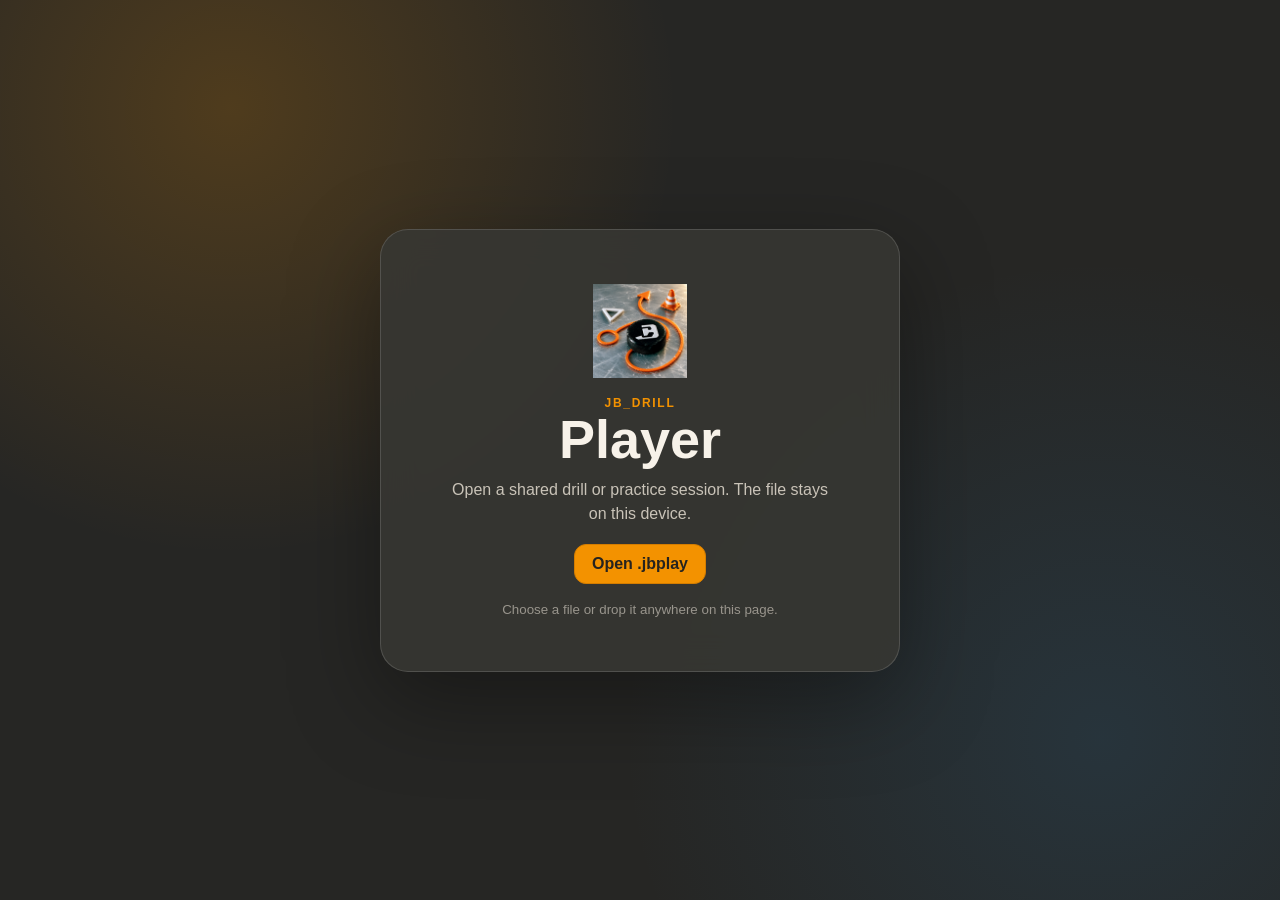
==== commit 086b24fa: "Deploy JB Drill Player 0.25.165" ====
--- a/index.html
+++ b/index.html
@@ -12,8 +12,8 @@
     <link rel="manifest" href="./manifest.webmanifest" />
     <link rel="icon" href="./icons/app-icon-192.png" type="image/png" />
     <link rel="apple-touch-icon" href="./icons/app-icon-192.png" />
-    <link rel="stylesheet" href="./styles.css?v=08e4c58b65e4" />
-    <link rel="stylesheet" href="./player.css?v=75e7ddfe1ffa" />
+    <link rel="stylesheet" href="./styles.css?v=c91ac9846855" />
+    <link rel="stylesheet" href="./player.css?v=dc80082f2b69" />
   </head>
   <body>
     <section class="player-welcome" id="playerWelcome" aria-labelledby="playerWelcomeTitle" hidden>
@@ -187,7 +187,7 @@
         </button>
         <nav class="sheet-tabs" id="sheetTabs" aria-label="Drill sheets"></nav>
         <button class="sheet-add-button" id="sheetAddButton" type="button" aria-label="Add drill sheet" title="Add drill sheet">+</button>
-        <button class="sheet-roster-button" id="sheetRosterButton" type="button" aria-label="Insert roster" title="Insert roster" aria-expanded="false" hidden>
+        <button class="sheet-roster-button" id="sheetRosterButton" type="button" aria-label="Insert lineup" title="Insert roster or tactics template" aria-expanded="false" hidden>
           <svg viewBox="0 0 24 24" aria-hidden="true"><path d="M8 11a3 3 0 1 0 0-6 3 3 0 0 0 0 6Zm8-1a2.5 2.5 0 1 0 0-5 2.5 2.5 0 0 0 0 5ZM3 19v-2.5C3 14.6 5.2 13 8 13s5 1.6 5 3.5V19Zm10.5 0v-2c0-1.2-.5-2.3-1.5-3.2 1-.5 2.4-.8 4-.8 2.8 0 5 1.5 5 3.4V19Z" /></svg>
           <span>Roster</span>
         </button>
@@ -205,7 +205,7 @@
         </button>
         <div class="sheet-roster-popover" id="sheetRosterPopover" hidden>
           <header>
-            <strong>Insert roster</strong>
+            <strong>Insert lineup</strong>
             <button type="button" data-roster-popover-action="close" aria-label="Close roster list">×</button>
           </header>
           <div class="sheet-roster-list" id="sheetRosterList"></div>
@@ -374,6 +374,8 @@
             <g id="paintLayer"></g>
             <g id="strokeLayer"></g>
             <g id="tacticsFormationLayer"></g>
+            <g id="tacticsTrajectoryLayer"></g>
+            <g id="tacticsActionLayer"></g>
             <g id="objectLayer"></g>
             <g id="tacticsActorLayer"></g>
             <g id="automationLayer"></g>
@@ -498,17 +500,33 @@
           <button class="tactics-formation-button is-active" id="tacticsFormationButton" type="button" aria-pressed="true" title="Show formations">
             <svg viewBox="0 0 24 24" aria-hidden="true"><path d="m5 18 3-12 11 4-2 9z" /></svg>
           </button>
+          <button class="tactics-labels-button is-active" id="tacticsLabelsButton" type="button" aria-label="Hide labels" aria-pressed="true" title="Hide labels">Aa</button>
+          <button class="tactics-trajectories-button is-active" id="tacticsTrajectoriesButton" type="button" aria-label="Hide trajectories" aria-pressed="true" title="Hide trajectories">
+            <svg viewBox="0 0 24 24" aria-hidden="true"><path d="M3 18C8 18 7 6 13 6s5 10 8 10" /><circle cx="3" cy="18" r="1.5" /><circle cx="13" cy="6" r="1.5" /><circle cx="21" cy="16" r="1.5" /></svg>
+          </button>
           <button class="tactics-key-nav-button" id="tacticsPrevKeyButton" type="button" aria-label="Previous keyframe" title="Previous keyframe">‹</button>
           <button class="tactics-key-nav-button" id="tacticsNextKeyButton" type="button" aria-label="Next keyframe" title="Next keyframe">›</button>
+          <button class="playback-speed-button tactics-speed-button" id="tacticsSpeedButton" type="button" aria-label="Global speed">
+            <small>Speed</small>
+            <strong data-playback-speed>100%</strong>
+          </button>
           <div class="tactics-timeline">
-            <input id="tacticsRange" type="range" min="0" max="10" step="0.01" value="0" aria-label="Tactical time" />
-            <div class="tactics-key-ticks" id="tacticsKeyTicks"></div>
+            <div class="tactics-puck-track" id="tacticsPuckTrack" aria-label="Puck possession track"></div>
+            <div class="tactics-player-key-ticks tactics-key-track" id="tacticsPlayerKeyTicks" aria-label="Player keyframes" title="Player keyframes"></div>
+            <input id="tacticsRange" type="range" min="0" max="3000" step="1" value="0" aria-label="Tactical time (frames)" />
+            <div class="tactics-key-ticks tactics-key-track" id="tacticsKeyTicks" aria-label="Formation keyframes" title="Formation keyframes"></div>
+            <span class="timeline-playhead-guide" id="tacticsPlayheadGuide" aria-hidden="true"></span>
           </div>
           <div class="tactics-time" id="tacticsTime">
-            <output id="tacticsCurrentTime">0.0</output>
+            <output id="tacticsCurrentTime">0.00 s · frame 0</output>
             <span>/</span>
-            <input id="tacticsDurationInput" type="number" min="0.5" max="300" step="0.5" value="10.0" aria-label="Animation duration in seconds" />
+            <input id="tacticsDurationInput" type="number" min="0.5" max="300" step="0.1" value="10.0" aria-label="Animation duration in seconds" />
             <span>s</span>
+          </div>
+          <div class="playback-speed-menu tactics-speed-menu" id="tacticsSpeedMenu" hidden>
+            <label for="tacticsSpeedRange">Global Speed</label>
+            <output data-playback-speed-output>100%</output>
+            <input id="tacticsSpeedRange" type="range" min="1" max="500" step="1" value="100" aria-label="Global speed percent" />
           </div>
         </div>
         <div class="playback-dock" id="playbackDock" aria-label="Timeline" hidden>
@@ -517,6 +535,12 @@
               <path class="playback-play-icon" d="M8 5v14l11-7z" />
               <path class="playback-pause-icon" d="M7 5h4v14H7zM14 5h4v14h-4z" />
             </svg>
+          </button>
+          <button class="player-desktop-dock-button player-desktop-loop-button" id="playerDesktopLoopButton" type="button" aria-label="Loop mode: Loop" aria-pressed="true" title="Loop mode: Loop" hidden>
+            <svg viewBox="0 0 24 24" aria-hidden="true"><path d="M18 7H7a4 4 0 0 0-4 4v1M6 4 3 7l3 3M6 17h11a4 4 0 0 0 4-4v-1M18 20l3-3-3-3" /></svg>
+          </button>
+          <button class="player-desktop-dock-button player-desktop-fullscreen-button" id="playerDesktopFullscreenButton" type="button" aria-label="Enter full screen" title="Enter full screen" hidden>
+            <svg viewBox="0 0 24 24" aria-hidden="true"><path d="M4 9V4h5M15 4h5v5M20 15v5h-5M9 20H4v-5" /></svg>
           </button>
           <button
             class="playback-symmetry-button"
@@ -526,7 +550,9 @@
             title="Symmetric second phase"
           >
             <svg viewBox="0 0 24 24" aria-hidden="true">
-              <path d="M3 7h14M14 4l3 3-3 3M21 17H7M10 14l-3 3 3 3" />
+              <path class="playback-symmetry-curve" d="M2.5 19C8.5 17 4 11 9.5 6" />
+              <path class="playback-symmetry-axis" d="M12 2v20" />
+              <path class="playback-symmetry-curve" d="M21.5 19C15.5 17 20 11 14.5 6" />
             </svg>
           </button>
           <button class="playback-speed-button" id="playbackSpeedButton" type="button" aria-label="Global speed">
@@ -553,6 +579,7 @@
               value="0"
               aria-label="Playback time"
             />
+            <span class="timeline-playhead-guide" id="playbackPlayheadGuide" aria-hidden="true"></span>
           </div>
           <output class="playback-time" id="playbackTime">0.0 / 0.0 s</output>
         </div>
@@ -567,6 +594,15 @@
     <div class="curve-delete-choice" id="curveDeleteChoice" hidden>
       <button type="button" data-delete-scope="segment">Segment</button>
       <button type="button" data-delete-scope="event">Entire event</button>
+    </div>
+    <div class="curve-delete-choice tactics-puck-action-choice" id="tacticsPuckActionChoice" hidden>
+      <button type="button" data-puck-action-type="pass">Pass</button>
+      <button type="button" data-puck-action-type="shot">Shot</button>
+      <button type="button" data-puck-action-type="drop">Drop</button>
+    </div>
+    <div class="curve-delete-choice tactics-preset-replace-choice" id="tacticsPresetReplaceChoice" hidden>
+      <button type="button" data-preset-action="replace">Replace</button>
+      <button type="button" data-preset-action="cancel">Cancel</button>
     </div>
     <div class="clear-menu" id="clearMenu" role="menu" aria-label="Clear" hidden>
       <button type="button" role="menuitem" data-clear-scope="all">Clear All</button>
@@ -602,9 +638,10 @@
           <div>
             <strong id="settingsDialogTitle">Settings</strong>
             <span>App-wide preferences</span>
+            <span id="settingsVersionInfo" hidden></span>
           </div>
           <div class="dialog-header-actions">
-            <button class="context-help-button" type="button" data-help-topic="fundamentals/workspace-and-exports" aria-label="Settings Help" title="Help">?</button>
+            <button class="context-help-button" type="button" data-help-topic="fundamentals/settings" aria-label="Settings Help" title="Help">?</button>
             <button class="dialog-close-button" type="button" data-settings-action="close" aria-label="Close Settings">×</button>
           </div>
         </header>
@@ -621,6 +658,24 @@
                 <label><input type="radio" name="appearance-theme" value="system" /><span>System</span></label>
                 <label><input type="radio" name="appearance-theme" value="light" /><span>Light</span></label>
                 <label><input type="radio" name="appearance-theme" value="dark" /><span>Dark</span></label>
+              </div>
+              <div class="settings-slider-setting">
+                <div class="settings-visual-scale">
+                  <label for="settingsPlayerSize">Player size</label>
+                  <input id="settingsPlayerSize" type="range" min="70" max="140" step="5" value="100" />
+                  <output id="settingsPlayerSizeValue" for="settingsPlayerSize">100%</output>
+                  <button class="settings-reset-button" type="button" data-settings-action="reset-player-size">Reset</button>
+                </div>
+                <small class="settings-control-hint">Size of player symbols on the rink.</small>
+              </div>
+              <div class="settings-slider-setting">
+                <div class="settings-visual-scale">
+                  <label for="settingsCurveDetail">Curve detail</label>
+                  <input id="settingsCurveDetail" type="range" min="60" max="150" step="5" value="100" />
+                  <output id="settingsCurveDetailValue" for="settingsCurveDetail">100%</output>
+                  <button class="settings-reset-button" type="button" data-settings-action="reset-curve-detail">Reset</button>
+                </div>
+                <small class="settings-control-hint">Scales movement patterns in both directions.</small>
               </div>
               <div class="settings-section-heading settings-section-subheading">
                 <div>
@@ -648,6 +703,105 @@
               <small class="settings-control-hint">How long confirmation and error messages remain visible.</small>
             </div>
           </details>
+          <details class="settings-section" data-settings-section="license" data-settings-default="closed">
+            <summary class="settings-section-heading settings-section-summary">
+              <div>
+                <strong>License &amp; devices</strong>
+                <span id="settingsLicenseSummary">Free · This installation</span>
+              </div>
+            </summary>
+            <div class="settings-section-body settings-license-body">
+              <div class="settings-license-overview">
+                <div>
+                  <small>Current plan</small>
+                  <strong id="settingsLicensePlan">Free</strong>
+                </div>
+                <div>
+                  <small>This device</small>
+                  <code id="settingsLicenseDeviceId">Preparing…</code>
+                </div>
+                <button class="settings-reset-button" type="button" data-license-action="refresh">Refresh</button>
+              </div>
+              <p class="settings-license-notice" id="settingsLicenseOfflineInfo" role="status" aria-live="polite" hidden></p>
+              <p class="settings-license-notice" id="settingsLicenseNotice" hidden></p>
+
+              <section class="settings-license-panel" id="settingsLicenseQa" hidden>
+                <div class="settings-section-heading settings-section-subheading">
+                  <div>
+                    <strong>License QA</strong>
+                    <span>Available only in test builds</span>
+                  </div>
+                </div>
+                <div class="settings-license-form settings-license-qa-form">
+                  <select id="settingsLicenseQaPlan" aria-label="QA plan">
+                    <option value="free">Free</option>
+                    <option value="personal">Personal</option>
+                    <option value="club">Pro</option>
+                  </select>
+                  <input id="settingsLicenseActivationCode" type="password" autocomplete="off" placeholder="Test activation code" aria-label="Test activation code" />
+                  <button class="settings-storage-button" type="button" data-license-action="qa-apply">Apply plan</button>
+                </div>
+              </section>
+
+              <section class="settings-license-panel" id="settingsLicenseStore" hidden>
+                <div class="settings-section-heading settings-section-subheading">
+                  <div>
+                    <strong id="settingsLicenseStoreTitle">Store subscription</strong>
+                    <span id="settingsLicenseStoreStatus">Checking store subscriptions…</span>
+                  </div>
+                </div>
+                <div class="settings-license-store-products" aria-label="Store subscriptions">
+                  <button class="settings-storage-button" type="button" data-license-action="store-purchase" data-license-product="personalMonthly">Personal · Monthly</button>
+                  <button class="settings-storage-button" type="button" data-license-action="store-purchase" data-license-product="personalAnnual">Personal · Annual</button>
+                  <button class="settings-storage-button" type="button" data-license-action="store-purchase" data-license-product="proMonthly">Pro · Monthly</button>
+                  <button class="settings-storage-button" type="button" data-license-action="store-purchase" data-license-product="proAnnual">Pro · Annual</button>
+                </div>
+                <div class="settings-license-pairing settings-license-store-restore">
+                  <button class="settings-storage-button" type="button" data-license-action="store-restore">Restore purchase</button>
+                  <small>Purchases activate automatically after checkout. Restore after reinstalling or changing the store account.</small>
+                  <a class="settings-license-manage-link" href="https://account.microsoft.com/services" target="_blank" rel="noreferrer">Manage subscription</a>
+                </div>
+              </section>
+
+              <section class="settings-license-panel">
+                <div class="settings-section-heading settings-section-subheading">
+                  <div>
+                    <strong>Link this device</strong>
+                    <span>Use a code from an already licensed installation</span>
+                  </div>
+                </div>
+                <div class="settings-license-form">
+                  <input id="settingsLicenseDeviceLabel" type="text" maxlength="80" placeholder="Device name" aria-label="Device name" />
+                  <input id="settingsLicensePairInput" type="text" maxlength="80" inputmode="text" autocomplete="off" autocapitalize="characters" spellcheck="false" placeholder="XXXX-XXXX" aria-label="Pairing code" />
+                  <button class="settings-storage-button" type="button" data-license-action="pair-claim">Link</button>
+                </div>
+              </section>
+
+              <section class="settings-license-panel" id="settingsLicenseSharePanel" hidden>
+                <div class="settings-section-heading settings-section-subheading">
+                  <div>
+                    <strong>Link another device</strong>
+                    <span>Create a single-use code valid for 10 minutes</span>
+                  </div>
+                </div>
+                <div class="settings-license-pairing">
+                  <button class="settings-storage-button" type="button" data-license-action="pair-create">Create code</button>
+                  <output id="settingsLicensePairCode" hidden></output>
+                  <small id="settingsLicensePairExpiry"></small>
+                </div>
+              </section>
+
+              <section class="settings-license-panel" id="settingsLicenseDevicesPanel" hidden>
+                <div class="settings-section-heading settings-section-subheading">
+                  <div>
+                    <strong>Linked devices</strong>
+                    <span id="settingsLicenseDeviceCount">0 devices</span>
+                  </div>
+                </div>
+                <div class="settings-license-devices" id="settingsLicenseDevices"></div>
+              </section>
+            </div>
+          </details>
           <details class="settings-section" data-settings-section="storage" data-settings-default="open" open>
             <summary class="settings-section-heading settings-section-summary">
               <div>
@@ -685,13 +839,13 @@
               </div>
             </summary>
             <div class="settings-section-body">
-              <div class="settings-section-actions">
+              <div class="settings-section-actions settings-banner-actions">
+                <button class="settings-storage-button" type="button" data-settings-action="upload-banner">Load logo</button>
                 <button class="settings-reset-button" type="button" data-settings-action="reset-banner">Reset</button>
               </div>
               <div class="settings-banner-editor" id="settingsBannerEditor">
                 <canvas class="settings-banner-preview" id="settingsBannerPreview" width="842" height="192" aria-label="Export header logo preview"></canvas>
                 <div class="settings-banner-controls">
-                  <button class="settings-storage-button" type="button" data-settings-action="upload-banner">Load logo</button>
                   <label class="settings-banner-slider">
                     <span>Crop zoom</span>
                     <input id="settingsBannerZoom" type="range" min="100" max="300" step="1" value="100" />
@@ -837,9 +991,10 @@
 
     <script src="./icons/rink-image-data.js"></script>
     <script src="./icons/finesse-shapes.js"></script>
-    <script src="./licensing/config.js?v=e728f297cb0b"></script>
+    <script src="./licensing/config.js?v=f0674199c31b"></script>
     <script src="./licensing/core.js?v=198dc0e27ed3"></script>
-    <script src="./licensing/runtime.js?v=7e7e2992735a"></script>
-    <script src="./app.js?v=3b0ee3d9bf77"></script>
+    <script src="./licensing/runtime.js?v=056c63f218bd"></script>
+    
+    <script src="./app.js?v=892d2389dd91"></script>
   </body>
 </html>
--- a/styles.css
+++ b/styles.css
@@ -16,6 +16,10 @@
   --accent: #e78600;
   --accent-strong: #c97200;
   --accent-soft: #fff0d7;
+  --timeline-surface: #f1f1f1;
+  --timeline-lane-surface: #f5f5f5;
+  --timeline-outline: #cecece;
+  --timeline-divider: #dddddd;
   --control-bg: #fffdf8;
   --control-bg-hover: #eee8dd;
   --control-bg-pressed: #e5ded2;
@@ -56,6 +60,10 @@
   --accent: #f39200;
   --accent-strong: #ffad2b;
   --accent-soft: #4b3b26;
+  --timeline-surface: #3b3b3b;
+  --timeline-lane-surface: #454545;
+  --timeline-outline: #646464;
+  --timeline-divider: #5b5b5b;
   --control-bg: #403f3a;
   --control-bg-hover: #504e47;
   --control-bg-pressed: #5a574f;
@@ -64,11 +72,11 @@
   --control-muted: #bdb7ab;
   --control-disabled-bg: #302f2c;
   --control-disabled-text: #77736b;
-  --sandbox-control: #4a4842;
-  --sandbox-control-hover: #5a5750;
-  --sandbox-border: #6d685f;
-  --sandbox-text: #d4cec3;
-  --sandbox-muted: #a39d92;
+  --sandbox-control: #32312e;
+  --sandbox-control-hover: #403e39;
+  --sandbox-border: #514e48;
+  --sandbox-text: #b8b2a8;
+  --sandbox-muted: #918c83;
   --sandbox-active-bg: #71583a;
   --sandbox-active-text: #ffc86c;
   --sandbox-active-accent: var(--accent);
@@ -313,7 +321,8 @@
   display: grid;
   grid-template-columns: 29px 12px;
   grid-template-rows: 28px 12px;
-  min-width: 58px;
+  width: 84px;
+  min-width: 84px;
   height: 48px;
   align-items: center;
   justify-content: center;
@@ -702,13 +711,15 @@
   top: calc(100% + 5px);
   right: max(8px, env(safe-area-inset-right, 0px));
   display: grid;
+  grid-template-rows: auto minmax(0, 1fr);
   width: min(360px, calc(100vw - 16px));
-  max-height: min(520px, calc(100vh - 92px));
+  max-height: min(640px, calc(100vh - 128px));
   overflow: hidden;
-  border: 1px solid #c5d2da;
+  border: 1px solid var(--line);
   border-radius: 14px;
-  background: rgb(255 255 255 / 98%);
-  box-shadow: 0 14px 42px rgb(31 44 55 / 22%);
+  background: var(--panel);
+  color: var(--ink);
+  box-shadow: 0 14px 42px rgb(22 20 17 / 24%);
   backdrop-filter: blur(12px);
 }
 
@@ -720,7 +731,7 @@
   justify-content: space-between;
   gap: 8px;
   padding: 10px 12px;
-  border-bottom: 1px solid #e0e7eb;
+  border-bottom: 1px solid var(--line);
 }
 
 .sheet-roster-popover header > button {
@@ -729,16 +740,51 @@
   padding: 0;
   border: 0;
   border-radius: 9px;
-  background: #edf3f6;
-  color: #536674;
+  background: var(--control-bg);
+  color: var(--control-text);
   font-size: 22px;
 }
 
 .sheet-roster-list {
   display: grid;
   gap: 6px;
+  min-height: 0;
   overflow-y: auto;
+  overscroll-behavior: contain;
+  touch-action: pan-y;
   padding: 10px;
+}
+
+.sheet-roster-tabs {
+  position: sticky;
+  z-index: 2;
+  top: -10px;
+  display: grid;
+  grid-template-columns: 1fr 1fr;
+  gap: 5px;
+  margin: -10px -10px 2px;
+  padding: 10px;
+  border-bottom: 1px solid var(--line);
+  background: var(--panel);
+}
+
+.sheet-roster-tabs > button {
+  min-height: 36px;
+  padding: 6px 10px;
+  border: 1px solid var(--control-border);
+  border-radius: 9px;
+  background: var(--control-bg);
+  color: var(--control-text);
+  font-size: 11px;
+  font-weight: 800;
+}
+
+.sheet-roster-tabs > button:hover { background: var(--control-bg-hover); }
+.sheet-roster-tabs > button.is-active {
+  border-color: color-mix(in srgb, var(--accent) 58%, var(--control-border));
+  background: var(--accent-soft);
+  color: var(--accent-strong);
+  box-shadow: inset 0 -2px 0 var(--accent);
 }
 
 .sheet-roster-list > button {
@@ -748,17 +794,28 @@
   gap: 12px;
   min-height: 48px;
   padding: 8px 12px;
-  border: 1px solid #d3dde3;
+  border: 1px solid var(--control-border);
   border-radius: 10px;
-  background: #f8fafb;
-  color: #324b5d;
+  background: var(--control-bg);
+  color: var(--control-text);
   text-align: left;
 }
 
-.sheet-roster-list > button strong { overflow: hidden; text-overflow: ellipsis; }
-.sheet-roster-list > button small { color: #71808b; white-space: nowrap; }
-.sheet-roster-list > button:hover { border-color: #8ab6d4; background: #eaf4f9; }
-.sheet-roster-empty { margin: 0; padding: 20px 14px; color: #71808b; font-size: 12px; text-align: center; }
+.sheet-roster-list > button strong { overflow: hidden; text-overflow: ellipsis; line-height: 1.25; }
+.sheet-roster-list > button small { color: var(--control-muted); white-space: nowrap; }
+.sheet-roster-list > button:hover {
+  border-color: color-mix(in srgb, var(--accent) 45%, var(--control-border));
+  background: var(--control-bg-hover);
+}
+.sheet-roster-section-title {
+  padding: 3px 12px 1px;
+  color: var(--control-muted);
+  font-size: 10px;
+  font-weight: 800;
+  letter-spacing: .08em;
+  text-transform: uppercase;
+}
+.sheet-roster-empty { margin: 0; padding: 20px 14px; color: var(--control-muted); font-size: 12px; text-align: center; }
 
 .sheet-tags-popover {
   position: absolute;
@@ -1722,6 +1779,15 @@
   dominant-baseline: middle;
 }
 
+.tactics-compact-label {
+  font-family: Inter, "Segoe UI", sans-serif;
+  font-weight: 900;
+  paint-order: stroke fill;
+  stroke: rgb(255 255 255 / 72%);
+  stroke-width: 1px;
+  stroke-linejoin: round;
+}
+
 .notes-panel {
   position: absolute;
   z-index: 12;
@@ -1877,12 +1943,13 @@
   position: relative;
   z-index: 7;
   display: grid;
-  grid-template-columns: 44px 44px 32px 32px minmax(140px, 1fr) 116px;
+  grid-template-columns: 44px 40px 40px 56px minmax(140px, 1fr) 184px;
+  grid-template-rows: repeat(2, minmax(0, 1fr));
   align-items: center;
   width: 100%;
-  min-height: 58px;
+  min-height: 111px;
   gap: 5px;
-  padding: 0 12px;
+  padding: 5px 12px;
   border-top: 1px solid rgba(171, 184, 194, .82);
   background: rgba(248, 251, 253, .96);
   box-shadow: 0 -5px 18px rgb(31 45 56 / 10%);
@@ -1892,6 +1959,8 @@
 
 .tactics-play-button,
 .tactics-formation-button,
+.tactics-labels-button,
+.tactics-trajectories-button,
 .tactics-key-nav-button {
   display: grid;
   width: 36px;
@@ -1918,27 +1987,158 @@
 .tactics-formation-button svg { width: 20px; height: 20px; fill: currentColor; stroke: currentColor; stroke-width: 1.6; }
 .tactics-formation-button svg { fill: color-mix(in srgb, currentColor 22%, transparent); }
 .tactics-formation-button:not(.is-active) { opacity: .45; }
+.tactics-labels-button { font: 800 14px/1 Inter, "Segoe UI", sans-serif; }
+.tactics-labels-button:not(.is-active) { opacity: .45; }
+.tactics-trajectories-button svg { width: 20px; height: 20px; fill: none; stroke: currentColor; stroke-width: 1.7; stroke-linecap: round; }
+.tactics-trajectories-button svg circle { fill: currentColor; stroke: none; }
+.tactics-trajectories-button:not(.is-active) { opacity: .45; }
 .tactics-pause-icon { display: none; }
 .tactics-dock.is-playing .tactics-play-icon { display: none; }
 .tactics-dock.is-playing .tactics-pause-icon { display: block; }
 
-.tactics-timeline { position: relative; display: grid; height: 58px; align-items: center; min-width: 0; }
-.tactics-timeline input { position: relative; z-index: 2; width: 100%; margin: 0; }
-.tactics-key-ticks { position: absolute; z-index: 3; inset: 0 8px; overflow: hidden; pointer-events: none; }
+/* Keep the editor controls in two rows while the timeline spans both. The
+   standalone player has its own compact grid in web-player/player.css. */
+:root:not([data-runtime="player"]) .tactics-dock .tactics-play-button { grid-column: 1; grid-row: 1; justify-self: center; }
+:root:not([data-runtime="player"]) .tactics-dock #tacticsPrevKeyButton { grid-column: 2; grid-row: 1; justify-self: center; }
+:root:not([data-runtime="player"]) .tactics-dock #tacticsNextKeyButton { grid-column: 3; grid-row: 1; justify-self: center; }
+:root:not([data-runtime="player"]) .tactics-dock .tactics-speed-button { grid-column: 4; grid-row: 1; justify-self: center; }
+:root:not([data-runtime="player"]) .tactics-dock .tactics-formation-button { grid-column: 1; grid-row: 2; justify-self: center; }
+:root:not([data-runtime="player"]) .tactics-dock .tactics-labels-button { grid-column: 2; grid-row: 2; justify-self: center; }
+:root:not([data-runtime="player"]) .tactics-dock .tactics-trajectories-button { grid-column: 3; grid-row: 2; justify-self: center; }
+:root:not([data-runtime="player"]) .tactics-dock .tactics-timeline { grid-column: 5; grid-row: 1 / 3; }
+:root:not([data-runtime="player"]) .tactics-dock .tactics-time { grid-column: 6; grid-row: 1 / 3; }
+
+.tactics-timeline,
+.playback-timeline {
+  position: relative;
+  overflow: hidden;
+  border: 1px solid var(--timeline-outline);
+  border-radius: 9px;
+  background: var(--timeline-surface);
+}
+.tactics-timeline { height: 100px; min-width: 0; }
+.tactics-timeline::before {
+  position: absolute;
+  inset: 0;
+  background: linear-gradient(to bottom,
+    var(--timeline-lane-surface) 0 16px,
+    var(--timeline-surface) 16px 18px,
+    var(--timeline-lane-surface) 18px 49px,
+    var(--timeline-surface) 49px 68px,
+    var(--timeline-lane-surface) 68px 100%);
+  content: "";
+  pointer-events: none;
+}
+.tactics-timeline input {
+  position: absolute;
+  z-index: 6;
+  top: 51px;
+  left: 0;
+  width: 100%;
+  height: 16px;
+  margin: 0;
+  appearance: none;
+  background: transparent;
+  cursor: ew-resize;
+}
+.timeline-playhead-guide {
+  position: absolute;
+  z-index: 5;
+  top: 0;
+  bottom: 0;
+  width: 1px;
+  transform: translateX(-50%);
+  background: repeating-linear-gradient(to bottom, rgb(45 55 61 / 48%) 0 5px, transparent 5px 9px);
+  pointer-events: none;
+}
+:root[data-theme="dark"] .timeline-playhead-guide {
+  background: repeating-linear-gradient(to bottom, rgb(255 255 255 / 50%) 0 5px, transparent 5px 9px);
+}
+.tactics-puck-track {
+  position: absolute;
+  z-index: 4;
+  inset: 1px 8px auto;
+  height: 15px;
+  pointer-events: none;
+}
+
+.tactics-puck-event {
+  position: absolute;
+  top: 1px;
+  width: 7px;
+  height: 11px;
+  border: 1px solid #fff;
+  border-radius: 3px;
+  transform: translateX(-50%);
+  background: var(--tactics-puck-color, #7f9d43);
+  box-shadow: 0 1px 3px rgb(25 52 31 / 28%);
+  pointer-events: auto;
+  cursor: pointer;
+}
+
+.tactics-puck-event.is-free { background: #7b8991; }
+.tactics-puck-event.is-selected { outline: 2px solid rgb(127 157 67 / 48%); outline-offset: 1px; }
+.tactics-puck-action-mark {
+  position: absolute;
+  top: 6px;
+  height: 3px;
+  border-radius: 3px;
+  background: #7f9d43;
+  opacity: .7;
+  pointer-events: none;
+}
+
+.tactics-key-track {
+  position: absolute;
+  z-index: 3;
+  right: 8px;
+  left: 8px;
+  height: 30px;
+  overflow: hidden;
+  pointer-events: none;
+}
+.tactics-player-key-ticks { top: 19px; }
+.tactics-key-ticks { top: 68px; }
+/* Match Animate's top scrubber in the editor. Keep the standalone player's
+   compact timeline positions unchanged. */
+:root:not([data-runtime="player"]) .tactics-timeline::before {
+  background: linear-gradient(to bottom,
+    var(--timeline-surface) 0 22px,
+    var(--timeline-lane-surface) 22px 39px,
+    var(--timeline-surface) 39px 40px,
+    var(--timeline-lane-surface) 40px 69px,
+    var(--timeline-surface) 69px 70px,
+    var(--timeline-lane-surface) 70px 100%);
+}
+:root:not([data-runtime="player"]) .tactics-timeline input { top: 2px; height: 20px; }
+:root:not([data-runtime="player"]) .tactics-puck-track { top: 24px; }
+:root:not([data-runtime="player"]) .tactics-key-track { height: 28px; }
+:root:not([data-runtime="player"]) .tactics-player-key-ticks { top: 41px; }
+:root:not([data-runtime="player"]) .tactics-key-ticks { top: 70px; }
 .tactics-key-tick {
   position: absolute;
   top: 0;
   bottom: 0;
   width: 16px;
-  border: 2px solid rgb(255 255 255 / 92%);
-  border-radius: 7px;
+  transform: translateX(-50%);
+}
+.tactics-key-tick::before {
+  position: absolute;
+  top: 0;
+  bottom: 0;
+  left: 50%;
+  width: 6px;
+  border: 1px solid rgb(255 255 255 / 92%);
+  border-radius: 3px;
   transform: translateX(-50%);
   background: color-mix(in srgb, var(--tactics-key-color, #2e80b8) 82%, #fff 18%);
-  box-shadow: 0 2px 6px rgb(24 54 75 / 28%);
+  box-shadow: 0 2px 4px rgb(24 54 75 / 22%);
+  content: "";
 }
 
 .tactics-key-tick.is-active { pointer-events: auto; cursor: ew-resize; }
-.tactics-key-tick.is-muted { z-index: -1; width: 6px; opacity: .2; filter: saturate(.35); }
+.tactics-key-tick.is-muted { z-index: -1; opacity: .2; filter: saturate(.35); }
+.tactics-key-tick.is-muted::before { width: 3px; border: 0; }
 .tactics-time {
   display: flex;
   align-items: center;
@@ -1979,6 +2179,50 @@
 .tactics-formation-line { stroke-width: 20; stroke-linecap: round; }
 .tactics-formation-fill { stroke-linejoin: round; }
 .tactics-formation.is-selected { stroke-width: 3.5; }
+
+.tactics-trajectory-group { mix-blend-mode: multiply; }
+.tactics-trajectory { vector-effect: non-scaling-stroke; }
+
+/* Goals are scenery in Tactics; let trajectory and action handles below them receive input. */
+.workspace.is-tactics #objectLayer .scene-object[data-object-type="goal"],
+.workspace.is-tactics #objectLayer .scene-object[data-object-type="goal"] * {
+  pointer-events: none !important;
+}
+
+.tactics-action-group {
+  cursor: pointer;
+  pointer-events: all;
+}
+
+.tactics-action-stroke {
+  fill: none;
+  stroke-linecap: round;
+  stroke-linejoin: round;
+  vector-effect: non-scaling-stroke;
+}
+
+.tactics-action-group.is-selected .tactics-action-stroke {
+  filter: drop-shadow(0 0 4px rgb(24 116 180 / 55%));
+}
+
+.tactics-action-hit { cursor: pointer; pointer-events: stroke; }
+.tactics-action-handle { vector-effect: non-scaling-stroke; }
+.tactics-action-endpoint { cursor: grab; }
+.tactics-action-start { fill: #31a66f; stroke: #fff; stroke-width: 2; }
+.tactics-action-end { fill: #e5505f; stroke: #fff; stroke-width: 2; }
+
+.tactics-actor.is-tactics-snap-target {
+  filter: drop-shadow(0 0 9px rgb(112 153 62 / 92%));
+}
+
+.tactics-snap-radius {
+  fill: none;
+  stroke: #7f9d43;
+  stroke-width: 1.25;
+  stroke-dasharray: 5 4;
+  opacity: .72;
+  vector-effect: non-scaling-stroke;
+}
 
 .rink {
   display: block;
@@ -2456,22 +2700,36 @@
   justify-content: flex-end;
 }
 
-.settings-message-duration {
-  display: grid;
-  grid-template-columns: auto minmax(120px, 1fr) 76px;
+.settings-message-duration,
+.settings-visual-scale,
+.settings-banner-slider {
+  display: grid;
+  grid-template-columns: minmax(105px, 130px) minmax(0, 1fr) 70px auto;
   align-items: center;
   gap: 12px;
+  min-width: 0;
   color: var(--ink);
   font-size: 13px;
   font-weight: 750;
 }
 
-.settings-message-duration input {
+.settings-slider-setting {
+  display: grid;
+  gap: 5px;
+}
+
+.settings-message-duration input,
+.settings-visual-scale input,
+.settings-banner-slider input {
   width: 100%;
+  min-width: 0;
+  margin: 0;
   accent-color: var(--accent);
 }
 
-.settings-message-duration output {
+.settings-message-duration output,
+.settings-visual-scale output,
+.settings-banner-slider output {
   color: var(--ink);
   font-variant-numeric: tabular-nums;
   text-align: right;
@@ -2480,6 +2738,224 @@
 .settings-control-hint {
   color: var(--muted);
   font-size: 12px;
+}
+
+.settings-license-body {
+  gap: 12px;
+}
+
+.settings-license-overview {
+  display: grid;
+  grid-template-columns: minmax(100px, .55fr) minmax(180px, 1.45fr) auto;
+  align-items: center;
+  gap: 10px;
+}
+
+.settings-license-overview > div {
+  display: grid;
+  gap: 3px;
+  min-width: 0;
+}
+
+.settings-license-overview small,
+.settings-license-panel span,
+.settings-license-pairing small {
+  color: var(--muted);
+  font-size: 11px;
+}
+
+.settings-license-overview strong {
+  color: var(--accent-strong);
+  font-size: 16px;
+}
+
+.settings-license-overview code {
+  overflow: hidden;
+  color: var(--ink);
+  font-size: 11px;
+  text-overflow: ellipsis;
+  white-space: nowrap;
+}
+
+.settings-license-notice {
+  margin: 0;
+  padding: 10px 12px;
+  border: 1px solid color-mix(in srgb, var(--accent) 34%, var(--line));
+  border-radius: 10px;
+  background: var(--accent-soft);
+  color: var(--ink);
+  font-size: 12px;
+}
+
+.settings-license-notice.is-error {
+  border-color: #d99ca2;
+  background: #fff1f2;
+  color: #8f2630;
+}
+
+.settings-license-panel {
+  display: grid;
+  gap: 9px;
+  padding-top: 11px;
+  border-top: 1px solid var(--line);
+}
+
+.settings-license-panel[hidden] {
+  display: none;
+}
+
+.settings-license-form {
+  display: grid;
+  grid-template-columns: minmax(120px, .8fr) minmax(130px, 1fr) auto;
+  gap: 8px;
+}
+
+.settings-license-qa-form {
+  grid-template-columns: minmax(100px, .55fr) minmax(150px, 1fr) auto;
+}
+
+.settings-license-form input,
+.settings-license-form select,
+.settings-license-device input {
+  min-width: 0;
+  height: 38px;
+  padding: 7px 10px;
+  border: 1px solid #c8d5dd;
+  border-radius: 9px;
+  background: #fff;
+  color: var(--ink);
+  font: inherit;
+}
+
+.settings-license-pairing {
+  display: grid;
+  grid-template-columns: auto minmax(130px, 1fr) auto;
+  align-items: center;
+  gap: 10px;
+}
+
+.settings-license-store-restore {
+  grid-template-columns: auto minmax(150px, 1fr) auto;
+}
+
+.settings-license-manage-link {
+  color: var(--accent-strong);
+  font-size: 12px;
+  font-weight: 800;
+  text-decoration: none;
+  white-space: nowrap;
+}
+
+.settings-license-manage-link:hover,
+.settings-license-manage-link:focus-visible {
+  text-decoration: underline;
+}
+
+.settings-license-store-products {
+  display: grid;
+  grid-template-columns: repeat(2, minmax(145px, 1fr));
+  gap: 8px;
+}
+
+.settings-license-store-products button {
+  justify-content: center;
+}
+
+.settings-license-pairing output {
+  padding: 7px 12px;
+  border: 1px dashed var(--accent);
+  border-radius: 9px;
+  background: #fff;
+  color: var(--accent-strong);
+  font-size: 18px;
+  font-weight: 900;
+  letter-spacing: .12em;
+  text-align: center;
+}
+
+.settings-license-devices {
+  display: grid;
+  gap: 7px;
+}
+
+.settings-license-device {
+  display: grid;
+  grid-template-columns: minmax(0, 1fr) auto;
+  align-items: center;
+  gap: 8px;
+  padding: 9px;
+  border: 1px solid var(--line);
+  border-radius: 10px;
+  background: var(--panel-raised);
+}
+
+.settings-license-device > div {
+  display: grid;
+  gap: 2px;
+  min-width: 0;
+}
+
+.settings-license-device strong,
+.settings-license-device small {
+  overflow: hidden;
+  text-overflow: ellipsis;
+  white-space: nowrap;
+}
+
+.settings-license-device small {
+  color: var(--muted);
+  font-size: 10px;
+}
+
+.settings-license-device.is-current {
+  border-color: color-mix(in srgb, var(--accent) 50%, var(--line));
+}
+
+.settings-license-device button {
+  min-height: 34px;
+  padding: 5px 10px;
+  border: 1px solid #d8aeb2;
+  border-radius: 8px;
+  background: #fff5f5;
+  color: #a52f3a;
+  font: inherit;
+  font-size: 11px;
+  font-weight: 800;
+}
+
+.settings-license-device-actions {
+  display: flex;
+  gap: 6px;
+}
+
+.settings-license-device-actions button:first-child {
+  border-color: #c5d2db;
+  background: #fff;
+  color: #285474;
+}
+
+.settings-license-device button:disabled {
+  cursor: default;
+  opacity: .55;
+}
+
+.settings-license-panel.is-disabled {
+  opacity: .62;
+}
+
+:root[data-theme="dark"] .settings-license-notice.is-error {
+  border-color: #70434a;
+  background: #3d2529;
+  color: #ffc8ce;
+}
+
+:root[data-theme="dark"] .settings-license-form input,
+:root[data-theme="dark"] .settings-license-form select,
+:root[data-theme="dark"] .settings-license-device input,
+:root[data-theme="dark"] .settings-license-pairing output {
+  border-color: #4b5861;
+  background: #171d21;
+  color: #edf3f6;
 }
 
 .settings-rosters-body { gap: 10px; }
@@ -2564,28 +3040,28 @@
 
 :root[data-theme="dark"] .sheet-roster-popover,
 :root[data-theme="dark"] .settings-roster-card {
-  border-color: #47545d;
-  background: #20272c;
+  border-color: var(--line);
+  background: var(--panel-solid);
 }
 
 :root[data-theme="dark"] .sheet-roster-popover header {
-  border-color: #414d55;
+  border-color: var(--line);
 }
 
 :root[data-theme="dark"] .sheet-roster-popover header > button,
 :root[data-theme="dark"] .settings-roster-icon-button,
 :root[data-theme="dark"] .sheet-roster-list > button {
-  border-color: #4b5861;
-  background: #2a3339;
-  color: #dbe6eb;
+  border-color: var(--control-border);
+  background: var(--control-bg);
+  color: var(--control-text);
 }
 
 :root[data-theme="dark"] .settings-roster-header input,
 :root[data-theme="dark"] .settings-roster-row input,
 :root[data-theme="dark"] .settings-roster-row select {
-  border-color: #4b5861;
-  background: #171d21;
-  color: #edf3f6;
+  border-color: var(--control-border);
+  background: var(--control-bg);
+  color: var(--control-text);
 }
 
 @media (max-width: 620px) {
@@ -2704,36 +3180,18 @@
 
 .settings-banner-controls {
   display: grid;
-  grid-template-columns: auto minmax(0, 1fr) minmax(0, 1fr) minmax(0, 1fr);
+  grid-template-columns: minmax(0, 1fr);
+  gap: 12px;
+}
+
+.settings-banner-actions {
+  justify-content: space-between;
   align-items: center;
-  gap: 12px;
-}
-
-.settings-banner-slider {
-  display: grid;
-  grid-template-columns: auto minmax(80px, 1fr) 42px;
-  align-items: center;
-  gap: 9px;
-  min-width: 0;
-  color: var(--muted);
-  font-size: 11px;
-  font-weight: 800;
-}
-
-.settings-banner-slider input {
-  width: 100%;
-  accent-color: var(--accent);
-}
-
-.settings-banner-slider output {
-  color: var(--ink);
-  font-variant-numeric: tabular-nums;
-  text-align: right;
 }
 
 .settings-banner-editor > small {
   color: var(--muted);
-  font-size: 11px;
+  font-size: 12px;
 }
 
 .settings-color-slot {
@@ -2789,11 +3247,14 @@
     grid-template-columns: repeat(2, minmax(0, 1fr));
   }
 
-  .settings-banner-controls {
+  .settings-storage-body {
     grid-template-columns: 1fr;
   }
 
-  .settings-storage-body {
+  .settings-license-overview,
+  .settings-license-form,
+  .settings-license-qa-form,
+  .settings-license-pairing {
     grid-template-columns: 1fr;
   }
 }
@@ -3452,6 +3913,11 @@
   display: flex;
 }
 
+.drag-ghost-line-icon {
+  color: #263946;
+  filter: drop-shadow(0 1px 1px rgb(255 255 255 / 72%));
+}
+
 .technique-drag-ghost {
   display: grid;
   width: 44px;
@@ -3490,13 +3956,29 @@
 }
 
 @media (max-width: 520px) {
-  .settings-message-duration {
-    grid-template-columns: 1fr auto;
+  .settings-message-duration,
+  .settings-visual-scale,
+  .settings-banner-slider {
+    grid-template-columns: minmax(0, 1fr) auto auto;
   }
 
-  .settings-message-duration input {
+  .settings-message-duration input,
+  .settings-visual-scale input,
+  .settings-banner-slider input {
     grid-column: 1 / -1;
     grid-row: 2;
+  }
+
+  .settings-message-duration output,
+  .settings-visual-scale output,
+  .settings-banner-slider output {
+    grid-column: 2;
+    grid-row: 1;
+  }
+
+  .settings-visual-scale .settings-reset-button {
+    grid-column: 3;
+    grid-row: 1;
   }
 }
 
@@ -3536,6 +4018,11 @@
   color: #fff;
 }
 
+.tactics-preset-replace-choice button[data-preset-action="replace"] {
+  background: var(--accent);
+  color: #251a0a;
+}
+
 .scene-stroke-group.is-delete-preview {
   opacity: .25;
 }
@@ -3601,7 +4088,7 @@
   grid-template-rows: repeat(4, minmax(34px, 1fr));
   align-items: center;
   width: 100%;
-  min-height: max(calc(var(--playback-lane-count, 1) * 42px + 10px), 146px);
+  min-height: max(calc(var(--playback-lane-count, 1) * 42px + 36px), 146px);
   padding: 5px 10px;
   border-top: 1px solid rgba(171, 184, 194, .82);
   background: rgba(248, 251, 253, .96);
@@ -3618,8 +4105,8 @@
 
 .playback-dock.is-collapsed {
   grid-template-columns: 38px 38px 70px 30px minmax(120px, 1fr) 88px;
-  grid-template-rows: 42px;
-  min-height: 52px;
+  grid-template-rows: 70px;
+  min-height: 80px;
 }
 
 .playback-dock.is-collapsed .playback-play-button { grid-column: 1; grid-row: 1; }
@@ -3662,13 +4149,22 @@
 }
 
 .playback-symmetry-button svg {
-  width: 21px;
-  height: 21px;
+  width: 24px;
+  height: 24px;
   fill: none;
   stroke: currentColor;
   stroke-width: 2;
   stroke-linecap: round;
   stroke-linejoin: round;
+}
+
+.playback-symmetry-button .playback-symmetry-axis {
+  stroke-width: 1.45;
+  stroke-dasharray: 2 2.6;
+}
+
+.playback-symmetry-button .playback-symmetry-curve {
+  stroke-width: 2;
 }
 
 .playback-symmetry-button.is-active {
@@ -3778,14 +4274,9 @@
 .playback-dock.is-playing .playback-pause-icon { display: block; }
 
 .playback-timeline {
-  position: relative;
-  height: calc(var(--playback-lane-count, 1) * 42px);
+  height: calc(var(--playback-lane-count, 1) * 42px + 26px);
   max-height: 100%;
   margin-inline: 5px 10px;
-  overflow: hidden;
-  border: 1px solid #d7e0e7;
-  border-radius: 9px;
-  background: #eef3f6;
 }
 
 .playback-dock.is-collapsed .playback-blocks,
@@ -3796,7 +4287,7 @@
 .playback-blocks {
   position: absolute;
   z-index: 4;
-  inset: 0 8px;
+  inset: 24px 8px 0;
   pointer-events: none;
 }
 
@@ -3859,7 +4350,7 @@
   right: 0;
   left: 0;
   height: 42px;
-  border-bottom: 1px solid rgb(110 132 149 / 14%);
+  border-bottom: 1px solid var(--timeline-divider);
 }
 
 .playback-lane:last-child { border-bottom: 0; }
@@ -4213,31 +4704,51 @@
 
 .playback-range {
   position: absolute;
-  inset: 0;
+  z-index: 6;
+  top: 2px;
+  left: 0;
   width: 100%;
-  height: 100%;
+  height: 20px;
   margin: 0;
-  opacity: .78;
   cursor: ew-resize;
   appearance: none;
   background: transparent;
-  z-index: 3;
-}
-
-.playback-range::-webkit-slider-runnable-track {
-  height: 2px;
-  background: rgba(18, 79, 125, .2);
-}
-
-.playback-range::-webkit-slider-thumb {
-  width: 4px;
-  height: calc(var(--playback-lane-count, 1) * 42px);
-  margin-top: calc(var(--playback-lane-count, 1) * -21px + 1px);
-  border: 0;
-  border-radius: 3px;
-  background: #124f7d;
-  box-shadow: 0 0 0 2px rgba(255,255,255,.7);
+}
+
+.playback-range::-webkit-slider-runnable-track,
+.tactics-timeline input::-webkit-slider-runnable-track {
+  height: 3px;
+  border-radius: 99px;
+  background: rgb(243 146 0 / 55%);
+}
+
+.playback-range::-webkit-slider-thumb,
+.tactics-timeline input::-webkit-slider-thumb {
+  width: 16px;
+  height: 16px;
+  margin-top: -6.5px;
+  border: 2px solid #fff;
+  border-radius: 50%;
+  background: #f39200;
+  box-shadow: 0 1px 5px rgb(0 0 0 / 32%);
   appearance: none;
+}
+
+.playback-range::-moz-range-track,
+.tactics-timeline input::-moz-range-track {
+  height: 3px;
+  border-radius: 99px;
+  background: rgb(243 146 0 / 55%);
+}
+
+.playback-range::-moz-range-thumb,
+.tactics-timeline input::-moz-range-thumb {
+  width: 12px;
+  height: 12px;
+  border: 2px solid #fff;
+  border-radius: 50%;
+  background: #f39200;
+  box-shadow: 0 1px 5px rgb(0 0 0 / 32%);
 }
 
 .playback-time {
@@ -4539,6 +5050,12 @@
   background: rgb(229 137 24 / 14%);
 }
 
+:root[data-theme="dark"] .tactics-preset-replace-choice button[data-preset-action="replace"] {
+  border-color: var(--accent);
+  background: var(--accent);
+  color: #251a0a;
+}
+
 :root[data-theme="dark"] .export-pdf-content-options small,
 :root[data-theme="dark"] .export-pdf-content > p {
   color: var(--muted);
@@ -4589,8 +5106,6 @@
 }
 
 :root[data-theme="dark"] .settings-section,
-:root[data-theme="dark"] .playback-timeline,
-:root[data-theme="dark"] .tactics-timeline,
 :root[data-theme="dark"] .sheet-tags-popover header > button,
 :root[data-theme="dark"] .context-help-button,
 :root[data-theme="dark"] .dialog-close-button,
@@ -4970,6 +5485,8 @@
 :root[data-theme] .notes-bold-button,
 :root[data-theme] .tactics-play-button,
 :root[data-theme] .tactics-formation-button,
+:root[data-theme] .tactics-labels-button,
+:root[data-theme] .tactics-trajectories-button,
 :root[data-theme] .tactics-key-nav-button,
 :root[data-theme] .playback-play-button,
 :root[data-theme] .playback-symmetry-button,
@@ -4987,6 +5504,8 @@
 :root[data-theme] .notes-bold-button:hover,
 :root[data-theme] .tactics-play-button:hover,
 :root[data-theme] .tactics-formation-button:hover,
+:root[data-theme] .tactics-labels-button:hover,
+:root[data-theme] .tactics-trajectories-button:hover,
 :root[data-theme] .tactics-key-nav-button:hover:not(:disabled),
 :root[data-theme] .playback-play-button:hover,
 :root[data-theme] .playback-symmetry-button:hover,
--- a/player.css
+++ b/player.css
@@ -167,7 +167,7 @@
   gap: 7px;
 }
 
-.player-header-actions button:first-child {
+.player-header-actions #playerNotesButton {
   border-color: var(--control-border);
   background: var(--control-bg);
   color: var(--control-text);
@@ -202,8 +202,10 @@
 :root[data-runtime="player"] .playback-blocks,
 :root[data-runtime="player"] .playback-section-hud,
 :root[data-runtime="player"] .tactics-formation-button,
+:root[data-runtime="player"] .tactics-trajectories-button,
 :root[data-runtime="player"] .tactics-key-nav-button,
 :root[data-runtime="player"] .tactics-key-ticks,
+:root[data-runtime="player"] .tactics-player-key-ticks,
 :root[data-runtime="player"] .tactics-duration-input {
   display: none !important;
 }
@@ -235,7 +237,7 @@
 }
 
 :root[data-runtime="player"] .playback-dock {
-  grid-template-columns: 52px 68px minmax(100px, 1fr) 90px;
+  grid-template-columns: 44px 36px 36px 68px minmax(100px, 1fr) 90px;
   grid-template-rows: 48px;
   min-height: 58px;
   padding: 5px max(8px, env(safe-area-inset-right)) max(5px, env(safe-area-inset-bottom)) max(8px, env(safe-area-inset-left));
@@ -247,20 +249,66 @@
 }
 
 :root[data-runtime="player"] .playback-speed-button {
-  grid-column: 2;
+  grid-column: 4;
   grid-row: 1;
 }
 
 :root[data-runtime="player"] .playback-timeline {
-  grid-column: 3;
+  grid-column: 5;
   grid-row: 1;
   height: 30px;
   margin-inline: 5px 10px;
 }
+:root[data-runtime="player"] .playback-range { top: 0; height: 100%; }
 
 :root[data-runtime="player"] .playback-time {
-  grid-column: 4;
+  grid-column: 6;
   grid-row: 1;
+}
+
+:root[data-runtime="player"] .tactics-dock {
+  grid-template-columns: 44px 36px 36px 68px minmax(100px, 1fr) 184px;
+  grid-template-rows: 48px;
+  min-height: 58px;
+  padding-block: 5px;
+}
+
+:root[data-runtime="player"] .tactics-play-button { grid-column: 1; grid-row: 1; }
+:root[data-runtime="player"] .tactics-dock .tactics-speed-button { grid-column: 4; grid-row: 1; }
+:root[data-runtime="player"] .tactics-dock .tactics-timeline { grid-column: 5; grid-row: 1; height: 30px; }
+:root[data-runtime="player"] .tactics-timeline input { top: 16px; height: 14px; }
+:root[data-runtime="player"] .tactics-dock .tactics-time { grid-column: 6; grid-row: 1; }
+
+:root[data-runtime="player"] .player-desktop-dock-button:not([hidden]) {
+  display: grid;
+  grid-row: 1;
+  place-items: center;
+  width: 30px;
+  height: 30px;
+  padding: 0;
+  border: 1px solid var(--control-border);
+  border-radius: 9px;
+  background: var(--control-bg);
+  color: var(--control-text);
+  cursor: pointer;
+}
+
+:root[data-runtime="player"] .player-desktop-loop-button { grid-column: 2; }
+:root[data-runtime="player"] .player-desktop-fullscreen-button { grid-column: 3; }
+
+:root[data-runtime="player"] .player-desktop-dock-button svg {
+  width: 16px;
+  height: 16px;
+  fill: none;
+  stroke: currentColor;
+  stroke-width: 2;
+  stroke-linecap: round;
+  stroke-linejoin: round;
+}
+
+:root[data-runtime="player"] .player-desktop-loop-button.is-active {
+  border-color: #d47d00;
+  color: #f39200;
 }
 
 :root[data-runtime="player"] .notes-panel {
@@ -311,7 +359,7 @@
   }
 
   :root[data-runtime="player"] .playback-dock {
-    grid-template-columns: 44px minmax(90px, 1fr) 76px;
+    grid-template-columns: 40px 34px 34px minmax(90px, 1fr) 76px;
   }
 
   :root[data-runtime="player"] .playback-speed-button {
@@ -319,13 +367,21 @@
   }
 
   :root[data-runtime="player"] .playback-timeline {
-    grid-column: 2;
+    grid-column: 4;
   }
 
   :root[data-runtime="player"] .playback-time {
-    grid-column: 3;
+    grid-column: 5;
     font-size: 10px;
   }
+
+  :root[data-runtime="player"] .tactics-dock {
+    grid-template-columns: 40px 34px 34px minmax(90px, 1fr) 76px;
+  }
+
+  :root[data-runtime="player"] .tactics-dock .tactics-speed-button { display: none; }
+  :root[data-runtime="player"] .tactics-dock .tactics-timeline { grid-column: 4; }
+  :root[data-runtime="player"] .tactics-dock .tactics-time { grid-column: 5; font-size: 10px; }
 }
 
 /* Phone-only cinema mode. The editor, installed apps, tablets and desktop
@@ -337,6 +393,10 @@
   --player-mobile-panel-width: clamp(112px, 15vw, 148px);
   --player-mobile-timeline-height: calc(44px + env(safe-area-inset-bottom, 0px));
   --player-mobile-timeline-space: 0px;
+}
+
+:root[data-runtime="player"].is-mobile-player .player-desktop-dock-button {
+  display: none !important;
 }
 
 :root[data-runtime="player"].is-mobile-player.mobile-player-timeline-visible {
@@ -1004,6 +1064,8 @@
   appearance: none;
   background: transparent;
 }
+:root[data-runtime="player"].is-mobile-player .playback-range { top: 0; }
+:root[data-runtime="player"].is-mobile-player #tacticsRange { top: 0; }
 
 :root[data-runtime="player"].is-mobile-player .playback-range::-webkit-slider-runnable-track,
 :root[data-runtime="player"].is-mobile-player #tacticsRange::-webkit-slider-runnable-track {
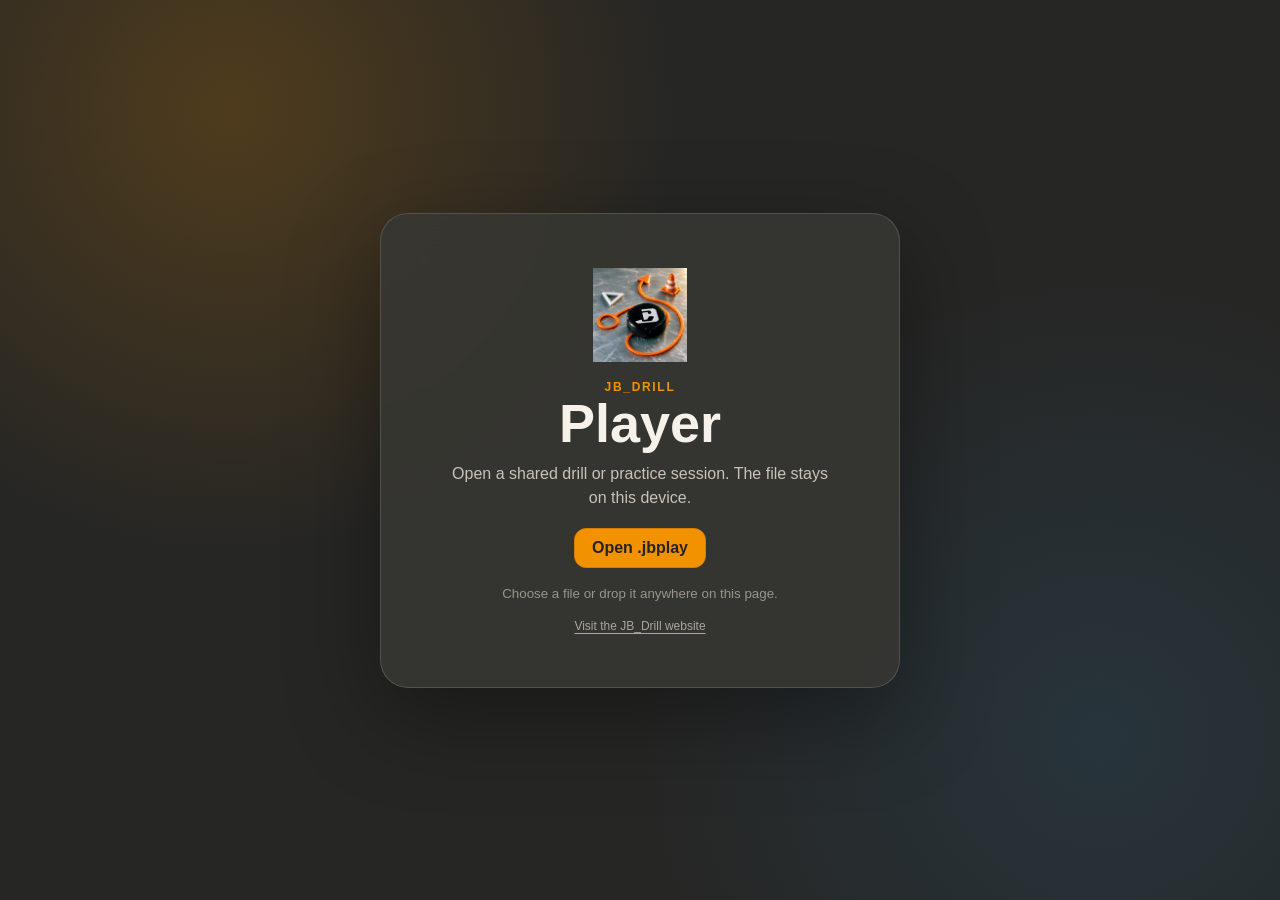
==== commit c770aaea: "Link JB Play welcome to product site" ====
--- a/index.html
+++ b/index.html
@@ -13,7 +13,7 @@
     <link rel="icon" href="./icons/app-icon-192.png" type="image/png" />
     <link rel="apple-touch-icon" href="./icons/app-icon-192.png" />
     <link rel="stylesheet" href="./styles.css?v=c91ac9846855" />
-    <link rel="stylesheet" href="./player.css?v=dc80082f2b69" />
+    <link rel="stylesheet" href="./player.css?v=921be6c2f859" />
   </head>
   <body>
     <section class="player-welcome" id="playerWelcome" aria-labelledby="playerWelcomeTitle" hidden>
@@ -26,6 +26,7 @@
         </div>
         <button class="player-open-button" id="playerWelcomeOpenButton" type="button">Open .jbplay</button>
         <small>Choose a file or drop it anywhere on this page.</small>
+        <a class="player-product-link" href="https://bybartonek.com/jb-drill/">Visit the JB_Drill website</a>
       </div>
     </section>
     <header class="player-header" id="playerHeader" hidden>
--- a/player.css
+++ b/player.css
@@ -90,6 +90,18 @@
 
 .player-welcome-card small {
   color: #99958d;
+}
+
+.player-product-link {
+  color: #aaa69d;
+  font-size: 12px;
+  text-underline-offset: 3px;
+  transition: color 140ms ease;
+}
+
+.player-product-link:hover,
+.player-product-link:focus-visible {
+  color: #f39200;
 }
 
 .player-open-button,
